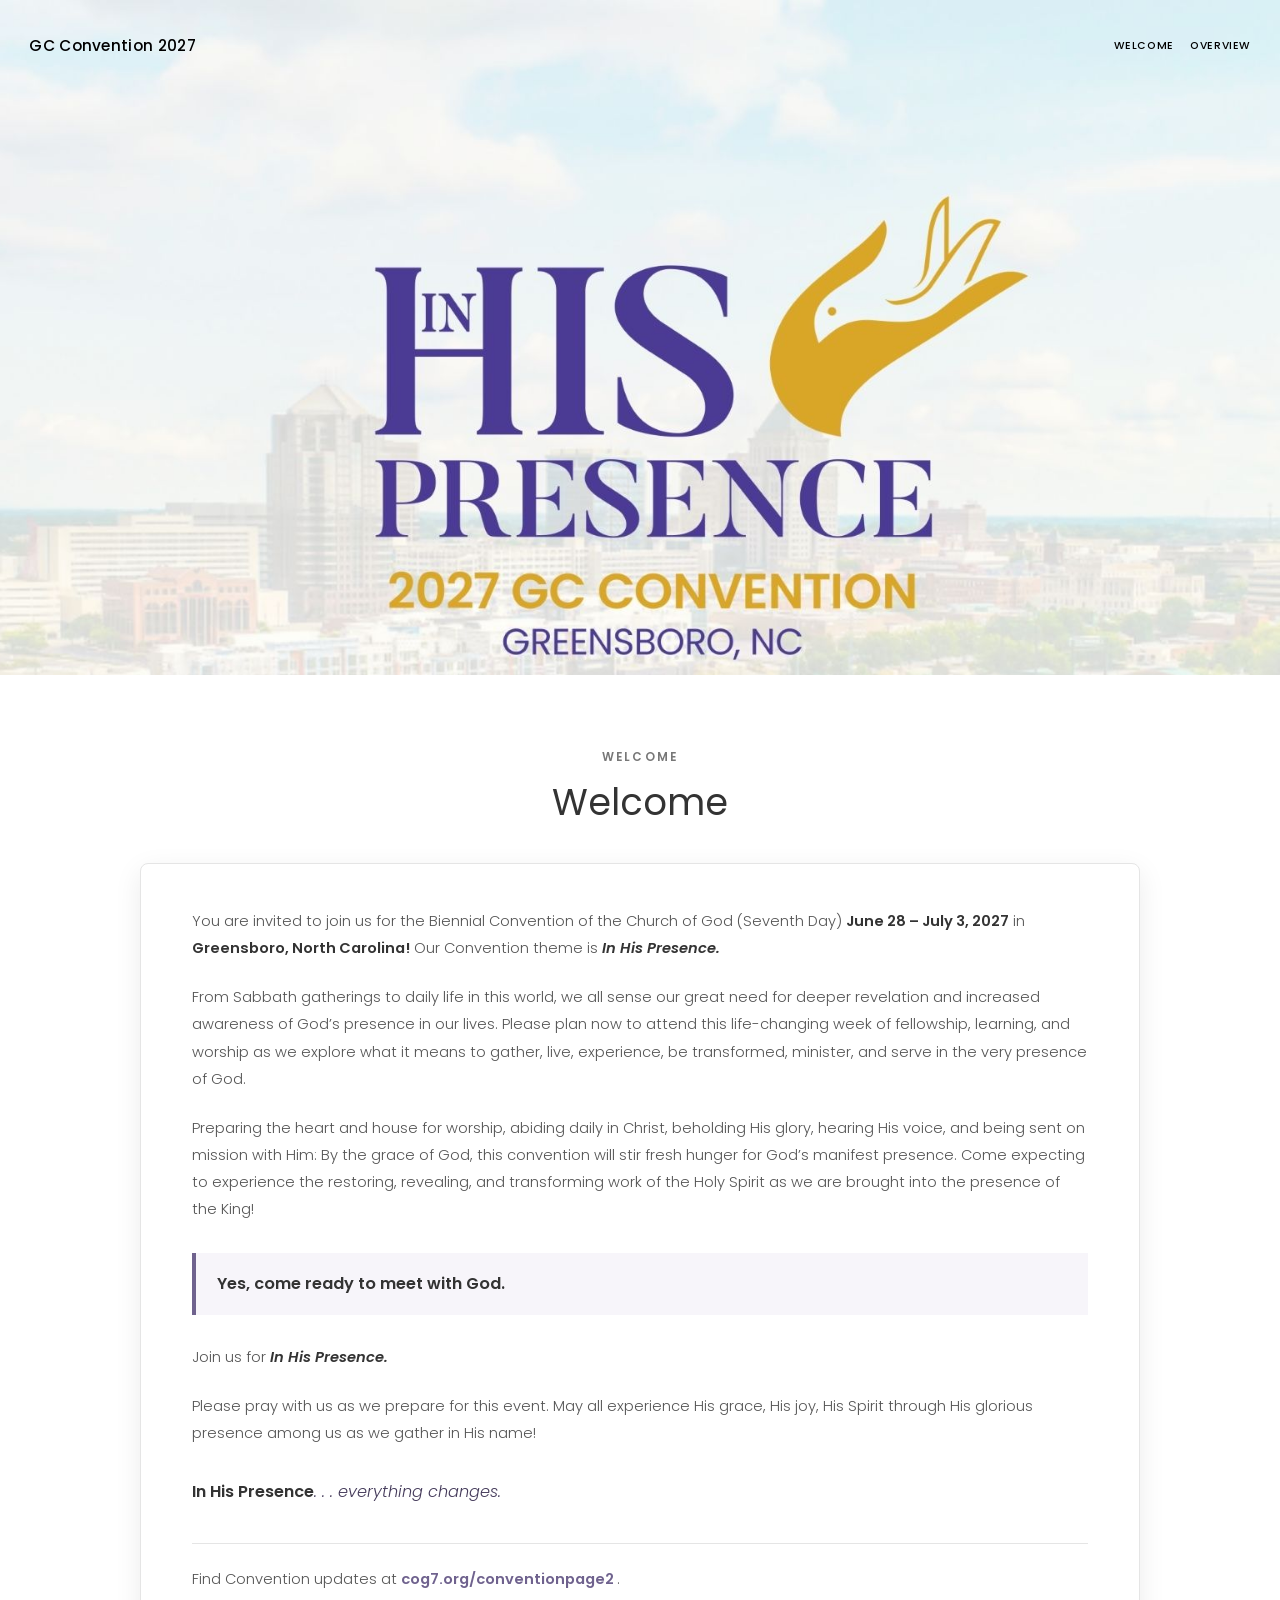
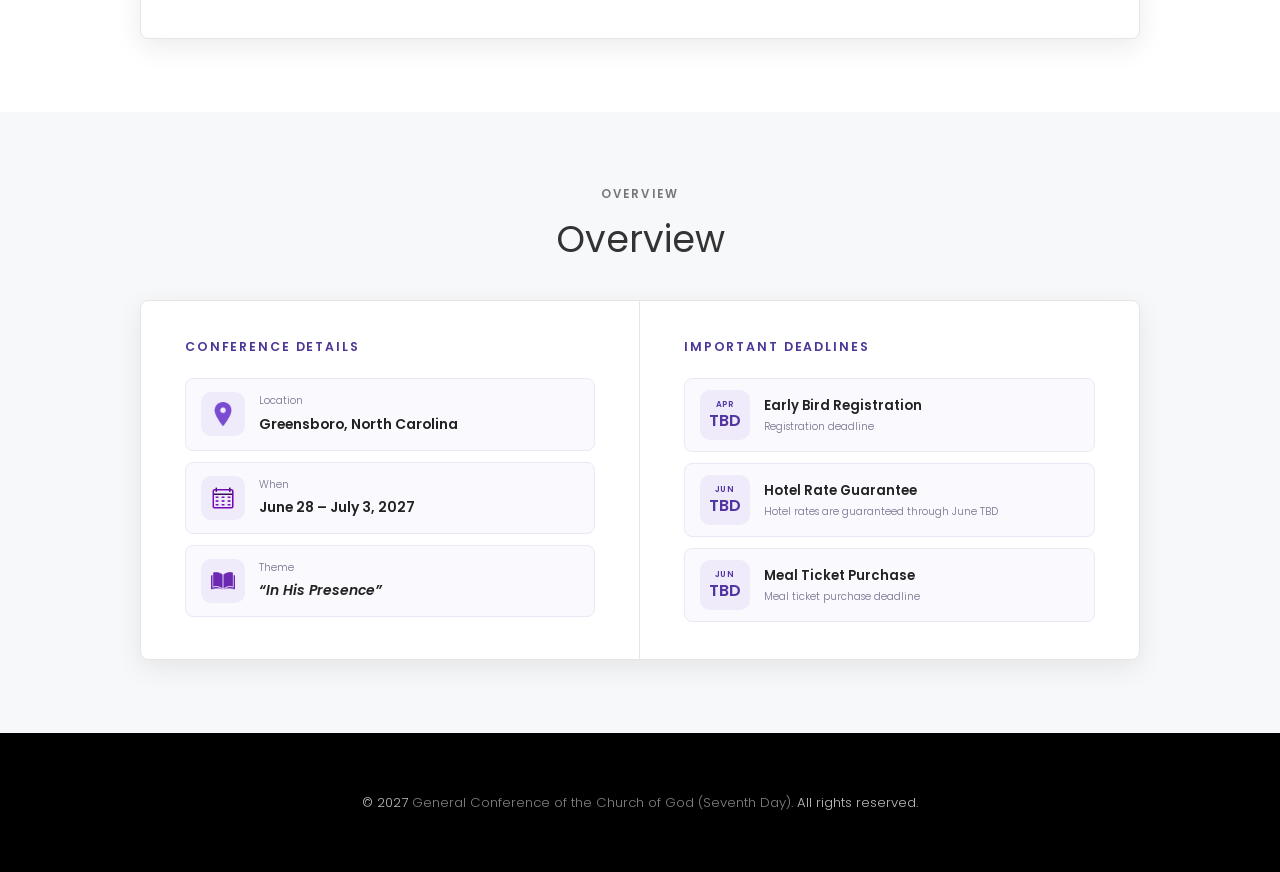
==== index.html @ 6161fabe "Update html" ====
<!DOCTYPE HTML>
<!--
	Hielo by TEMPLATED
	templated.co @templatedco
	Released for free under the Creative Commons Attribution 3.0 license (templated.co/license)
-->
<html>
	<head>
		<title>GC Convention 2027</title>
		<meta charset="utf-8" />
		<meta name="viewport" content="width=device-width, initial-scale=1" />
		<link rel="stylesheet" href="assets/css/main.css" />
	</head>
	<body>

		<!-- Header -->
		<header id="header" class="alt">
		<div class="logo"><a href="index.html">GC Convention 2027</a></div>

		<!-- Desktop -->  
		<!-- Desktop -->
		<nav class="desktop-links">
			<a class="welcome-visible" href="#welcome">Welcome</a>
			<a class="overview-visible" href="#overview">Overview</a>
			<a class="register-visible" href="#register">Register</a>
			<a class="lodging-visible" href="#lodging">Lodging</a>
			<a class="meals-visible" href="#meals">Meals</a>
			<a class="speakers-visible" href="#speakers">Speakers</a>
			<a class="workshops-visible" href="#workshops">Workshops</a>
			<a class="transportation-visible" href="#transportation">Transportation</a>
			<a class="business-visible" href="#business">Business</a>
			<a class="volunteer-visible" href="#volunteer">Volunteer</a>
			<a class="attractions-visible" href="#attractions">Attractions</a>
		</nav>

		<!-- Mobile Menu Button -->
		<a href="#menu" class="mobile-menu-toggle">Menu</a>
		</header>

		<!-- Mobile Slide-Out Nav -->
		<nav id="menu">
			<ul class="links">
				<li class="welcome-visible"><a href="#welcome">Welcome</a></li>
				<li class="overview-visible"><a href="#overview">Overview</a></li>
				<li class="register-visible"><a href="#register">Register</a></li>
				<li class="lodging-visible"><a href="#lodging">Lodging</a></li>
				<li class="meals-visible"><a href="#meals">Meals</a></li>
				<li class="speakers-visible"><a href="#speakers">Speakers</a></li>
				<li class="workshops-visible"><a href="#workshops">Workshops</a></li>
				<li class="transportation-visible"><a href="#transportation">Transportation</a></li>
				<li class="business-visible"><a href="#business">Business</a></li>
				<li class="volunteer-visible"><a href="#volunteer">Volunteer</a></li>
				<li class="attractions-visible"><a href="#attractions">Attractions</a></li>
			</ul>
		</nav>

		<!-- Banner -->
			<!-- Banner -->
			<section id="banner" class="banner full">
				<article>
					<img src="images/slide01.jpg" alt="2027 GC Convention - In His Presence" />
				</article>
			</section>

		<!-- One 
			<section id="one" class="wrapper style2">
				<div class="inner">
					<div class="grid-style">

						<div>
							<div class="box">
								<div class="image fit">
									<img src="images/pic02.jpg" alt="" />
								</div>
								<div class="content">
									<header class="align-center">
										<p>maecenas sapien feugiat ex purus</p>
										<h2>Lorem ipsum dolor</h2>
									</header>
									<p> Cras aliquet urna ut sapien tincidunt, quis malesuada elit facilisis. Vestibulum sit amet tortor velit. Nam elementum nibh a libero pharetra elementum. Maecenas feugiat ex purus, quis volutpat lacus placerat malesuada.</p>
									<footer class="align-center">
										<a href="#" class="button alt">Learn More</a>
									</footer>
								</div>
							</div>
						</div>

						<div>
							<div class="box">
								<div class="image fit">
									<img src="images/pic03.jpg" alt="" />
								</div>
								<div class="content">
									<header class="align-center">
										<p>mattis elementum sapien pretium tellus</p>
										<h2>Vestibulum sit amet</h2>
									</header>
									<p> Cras aliquet urna ut sapien tincidunt, quis malesuada elit facilisis. Vestibulum sit amet tortor velit. Nam elementum nibh a libero pharetra elementum. Maecenas feugiat ex purus, quis volutpat lacus placerat malesuada.</p>
									<footer class="align-center">
										<a href="#" class="button alt">Learn More</a>
									</footer>
								</div>
							</div>
						</div>

					</div>
				</div>
			</section>
        -->
        <!-- Welcome -->
		<section id="welcome" class="gc-welcome-section">
			<div class="gc-welcome-inner">

				<header class="gc-welcome-header">
					<p class="gc-welcome-label">Welcome</p>
					<h2>Welcome</h2>
				</header>

				<div class="gc-welcome-card">
					<div class="gc-welcome-content">

						<p>
							You are invited to join us for the Biennial Convention of the Church of God 
							(Seventh Day) <strong>June 28 – July 3, 2027</strong> in 
							<strong>Greensboro, North Carolina!</strong> Our Convention theme is 
							<strong><em>In His Presence.</em></strong>
						</p>

						<p>
							From Sabbath gatherings to daily life in this world, we all sense our great 
							need for deeper revelation and increased awareness of God’s presence in our 
							lives. Please plan now to attend this life-changing week of fellowship, 
							learning, and worship as we explore what it means to gather, live, experience, 
							be transformed, minister, and serve in the very presence of God.
						</p>

						<p>
							Preparing the heart and house for worship, abiding daily in Christ, beholding 
							His glory, hearing His voice, and being sent on mission with Him: By the grace 
							of God, this convention will stir fresh hunger for God’s manifest presence. 
							Come expecting to experience the restoring, revealing, and transforming work 
							of the Holy Spirit as we are brought into the presence of the King!
						</p>

						<p class="gc-welcome-emphasis">
							<strong>Yes, come ready to meet with God.</strong>
						</p>

						<p>
							Join us for <strong><em>In His Presence.</em></strong>
						</p>

						<p>
							Please pray with us as we prepare for this event. May all experience His grace, 
							His joy, His Spirit through His glorious presence among us as we gather in His name!
						</p>

						<p class="gc-welcome-closing">
							<strong>In His Presence</strong><em>. . . everything changes.</em>
						</p>

						<div class="gc-welcome-footer">
							<p>
								Find Convention updates at
								<a href="https://cog7.org/conventionpage2/" target="_blank" rel="noopener">
									cog7.org/conventionpage2
								</a>.
							</p>
						</div>

					</div>
				</div>

			</div>
		</section>

		<!-- Two 
			<section id="two" class="wrapper style3">
				<div class="inner">
					<header class="align-center">
						<p>Nam vel ante sit amet libero scelerisque facilisis eleifend vitae urna</p>
						<h2>Morbi maximus justo</h2>
					</header>
				</div>
			</section>
		-->
			<!-- Overview -->
			<section id="overview" class="gc-overview-section">
				<div class="gc-overview-inner">

					<header class="gc-overview-header">
						<p class="gc-overview-label">Overview</p>
						<h2>Overview</h2>
					</header>

					<div class="gc-overview-card">

						<!-- Top Row -->
						<div class="gc-overview-top">

							<!-- Conference Details -->
							<div class="gc-overview-column gc-overview-details">

								<h3 class="gc-overview-section-title">Conference Details</h3>

								<div class="gc-overview-item">
									<div class="gc-overview-icon">
										<img src="images/location.png" alt="" class="gc-overview-icon-img">
									</div>

									<div class="gc-overview-item-content">
										<span class="gc-overview-item-label">Location</span>
										<strong>Greensboro, North Carolina</strong>
									</div>
								</div>

								<div class="gc-overview-item">
									<div class="gc-overview-icon">
										<img src="images/schedule.png" alt="" class="gc-overview-icon-img">
									</div>

									<div class="gc-overview-item-content">
										<span class="gc-overview-item-label">When</span>
										<strong>June 28 – July 3, 2027</strong>
									</div>
								</div>

								<div class="gc-overview-item">
									<div class="gc-overview-icon">
										<img src="images/book.png" alt="" class="gc-overview-icon-img">
									</div>

									<div class="gc-overview-item-content">
										<span class="gc-overview-item-label">Theme</span>
										<strong><em>“In His Presence”</em></strong>
									</div>
								</div>

							</div>


							<!-- Important Deadlines -->
							<div class="gc-overview-column gc-overview-deadlines">

								<h3 class="gc-overview-section-title">Important Deadlines</h3>

								<div class="gc-deadline-item">

									<div class="gc-deadline-date">
										<span>APR</span>
										<strong>TBD</strong>
									</div>

									<div class="gc-deadline-content">
										<strong>Early Bird Registration</strong>
										<span>Registration deadline</span>
									</div>

								</div>

								<div class="gc-deadline-item">

									<div class="gc-deadline-date">
										<span>JUN</span>
										<strong>TBD</strong>
									</div>

									<div class="gc-deadline-content">
										<strong>Hotel Rate Guarantee</strong>
										<span>Hotel rates are guaranteed through June TBD</span>
									</div>

								</div>

								<div class="gc-deadline-item">

									<div class="gc-deadline-date">
										<span>JUN</span>
										<strong>TBD</strong>
									</div>

									<div class="gc-deadline-content">
										<strong>Meal Ticket Purchase</strong>
										<span>Meal ticket purchase deadline</span>
									</div>

								</div>

							</div>

						</div>


						<!-- Conference Resources -->
						<div class="gc-overview-resources conferenceResources-visible">

							<h3 class="gc-overview-section-title">Conference Resources</h3>

							<div class="gc-resource-grid">

								<!-- Convention Program -->
								<div class="gc-resource-item">

									<div class="gc-overview-icon">
										<img src="images/program.png" alt="" class="gc-overview-icon-img">
									</div>

									<div class="gc-resource-content">
										<strong>Convention Program</strong>
										<span>View or download the conference program.</span>
									</div>

									<div class="gc-resource-buttons">
										<a href="#" class="gc-resource-button">English</a>
										<a href="#" class="gc-resource-button">Spanish</a>
									</div>

								</div>


								<!-- Schedule Overview -->
								<div class="gc-resource-item">

									<div class="gc-overview-icon">
										<img src="images/schedule.png" alt="" class="gc-overview-icon-img">
									</div>

									<div class="gc-resource-content">
										<strong>Schedule Overview</strong>
										<span>View the complete conference schedule.</span>
									</div>

									<div class="gc-resource-buttons">
										<a href="#" class="gc-resource-button">English</a>
										<a href="#" class="gc-resource-button">Spanish</a>
									</div>

								</div>

							</div>

						</div>

					</div>

				</div>
			</section>

		<!-- Three 
			<section id="three" class="wrapper style2">
				<div class="inner">
					<header class="align-center">
						<p class="special">Nam vel ante sit amet libero scelerisque facilisis eleifend vitae urna</p>
						<h2>Morbi maximus justo</h2>
					</header>
					<div class="gallery">
						<div>
							<div class="image fit">
								<a href="#"><img src="images/pic01.jpg" alt="" /></a>
							</div>
						</div>
						<div>
							<div class="image fit">
								<a href="#"><img src="images/pic02.jpg" alt="" /></a>
							</div>
						</div>
						<div>
							<div class="image fit">
								<a href="#"><img src="images/pic03.jpg" alt="" /></a>
							</div>
						</div>
						<div>
							<div class="image fit">
								<a href="#"><img src="images/pic04.jpg" alt="" /></a>
							</div>
						</div>
					</div>
				</div>
			</section>
		-->
			
			<!-- Price Reference -->
			<section id="price-reference" class="gc-price-section price-visible">
				<div class="gc-price-inner">

					<header class="gc-price-header">
						<p class="gc-price-label">Price Reference</p>
						<h2>Registration Fees</h2>
					</header>

					<div class="gc-price-card">
						<div class="gc-price-content">

							<!-- Registration Pricing -->
							<div class="gc-price-section-heading">
								<h3>Registration Pricing</h3>
								<p>Registration pricing is valid through April XX.</p>
							</div>

							<div class="gc-price-grid">

								<!-- Full Week Registration -->
								<div class="gc-price-table-card">

									<div class="gc-price-table-header">
										<span class="gc-price-table-label">Registration Option</span>
										<h4>Full Week Registration</h4>
									</div>

									<div class="gc-price-table-wrapper">
										<table class="gc-price-table">
											<thead>
												<tr>
													<th>Age</th>
													<th>
														Registration
														<span>Through April XX</span>
													</th>
													<th>
														Late Fee
														<span>Begins May XX</span>
													</th>
												</tr>
											</thead>

											<tbody>
												<tr>
													<td>
														<strong>Adult</strong>
													</td>
													<td>$160</td>
													<td>
														<span class="gc-price-late">+$XX</span>
													</td>
												</tr>

												<tr>
													<td>
														<strong>Youth</strong>
														<span class="gc-price-age">12–18</span>
													</td>
													<td>$120</td>
													<td>
														<span class="gc-price-late">+$XX</span>
													</td>
												</tr>

												<tr>
													<td>
														<strong>Child</strong>
														<span class="gc-price-age">4–11</span>
													</td>
													<td>$95</td>
													<td>
														<span class="gc-price-late">+$XX</span>
													</td>
												</tr>
											</tbody>
										</table>
									</div>

								</div>

								<!-- Weekend Registration -->
								<div class="gc-price-table-card">

									<div class="gc-price-table-header">
										<span class="gc-price-table-label">Registration Option</span>
										<h4>Weekend-Only Registration</h4>
										<p>Friday and Saturday</p>
									</div>

									<div class="gc-price-table-wrapper">
										<table class="gc-price-table">
											<thead>
												<tr>
													<th>Age</th>
													<th>
														Registration
														<span>Through April XX</span>
													</th>
													<th>
														Late Fee
														<span>Begins May XX</span>
													</th>
												</tr>
											</thead>

											<tbody>
												<tr>
													<td>
														<strong>Adult</strong>
													</td>
													<td>$65</td>
													<td>
														<span class="gc-price-late">+$XX</span>
													</td>
												</tr>

												<tr>
													<td>
														<strong>Youth</strong>
														<span class="gc-price-age">12–18</span>
													</td>
													<td>$50</td>
													<td>
														<span class="gc-price-late">+$XX</span>
													</td>
												</tr>

												<tr>
													<td>
														<strong>Child</strong>
														<span class="gc-price-age">4–11</span>
													</td>
													<td>$35</td>
													<td>
														<span class="gc-price-late">+$XX</span>
													</td>
												</tr>
											</tbody>
										</table>
									</div>

								</div>

							</div>

							<div class="gc-price-divider"></div>

							<!-- Other Costs -->
							<div class="gc-price-section-heading gc-price-other-heading">
								<h3>Other Costs</h3>
								<p>Additional fees that may apply to your registration.</p>
							</div>

							<div class="gc-price-grid gc-price-other-grid">

								<!-- Facility Fee -->
								<div class="gc-price-table-card">

									<div class="gc-price-table-header">
										<span class="gc-price-table-label">Additional Fee</span>
										<h4>Facility Fee</h4>
										<p>For those not staying at convention hotels</p>
									</div>

									<div class="gc-price-table-wrapper">
										<table class="gc-price-table gc-price-simple-table">
											<thead>
												<tr>
													<th>Age</th>
													<th>Fee</th>
												</tr>
											</thead>

											<tbody>
												<tr>
													<td>
														<strong>Adult</strong>
													</td>
													<td>$XX</td>
												</tr>

												<tr>
													<td>
														<strong>Youth</strong>
														<span class="gc-price-age">12–18</span>
													</td>
													<td>$XX</td>
												</tr>

												<tr>
													<td>
														<strong>Child</strong>
														<span class="gc-price-age">4–11</span>
													</td>
													<td>$XX</td>
												</tr>
											</tbody>
										</table>
									</div>

								</div>

								<!-- Processing Fee -->
								<div class="gc-price-table-card">

									<div class="gc-price-table-header">
										<span class="gc-price-table-label">Additional Fee</span>
										<h4>Processing Fee</h4>
										<p>Applied to each registered person</p>
									</div>

									<div class="gc-price-table-wrapper">
										<table class="gc-price-table gc-price-simple-table">
											<thead>
												<tr>
													<th>Type</th>
													<th>Fee</th>
												</tr>
											</thead>

											<tbody>
												<tr>
													<td>
														<strong>Per Person</strong>
													</td>
													<td>$XX</td>
												</tr>
											</tbody>
										</table>
									</div>

								</div>

							</div>

							<!-- Notice -->
							<div class="gc-price-note">
								<div class="gc-price-note-accent"></div>

								<div>
									<strong>Please Note</strong>
									<p>
										Late registration fees begin May 1. Additional fees may apply
										depending on lodging and registration selections.
									</p>
								</div>
							</div>

						</div>
					</div>

				</div>
			</section>

			<!-- Registration -->
			<section id="register" class="gc-register-section register-visible">
				<div class="gc-register-inner">

					<header class="gc-register-header">
						<p class="gc-register-label">Registration</p>
						<h2>Registration is Open!</h2>
					</header>

					<div class="gc-register-card">

						<div class="gc-register-content">

							<!-- Registration Intro -->
							<div class="gc-register-intro">
								<p>
									Registration for the General Conference Convention 2027 is open.
									Use the button below to begin registering for the event.
								</p>

								<p class="gc-register-provider">
									Registration provided by RegFox.
								</p>

								<a href="#" class="gc-register-button" target="_blank" rel="noopener">
									Register
								</a>
							</div>


							<!-- Divider -->
							<div class="gc-register-divider"></div>


							<!-- Registration Tips -->
							<div class="gc-register-tips">

								<h3>Before You Register</h3>

								<div class="gc-register-tip">
									<div class="gc-register-tip-number">1</div>

									<div>
										<strong>Allow enough time</strong>
										<p>
											Please set aside sufficient time to complete your registration. Incomplete registrations will not be saved.
										</p>
									</div>
								</div>


								<div class="gc-register-tip">
									<div class="gc-register-tip-number">2</div>

									<div>
										<strong>Have your payment information ready</strong>
										<p>
											Have your credit card ready before beginning the registration process.
										</p>
									</div>
								</div>


								<div class="gc-register-tip">
									<div class="gc-register-tip-number">3</div>

									<div>
										<strong>Keep your hotel confirmation handy</strong>
										<p>
											During the registration process, you will be asked for your hotel confirmation number. Keep it handy (if you have one).
										</p>
									</div>
								</div>

							</div>


							<!-- Refund Policy -->
							<div class="gc-register-refund">

								<div class="gc-register-refund-accent"></div>

								<div>
									<strong>Need to Cancel?</strong>

									<p>
										Review our
										<a href="#">refund policy</a>
										for cancellation and refund information.
									</p>
								</div>

							</div>

						</div>

					</div>

				</div>
			</section>	
			
			<!-- Lodging -->
			<section id="lodging" class="gc-lodging-section lodging-visible">
				<div class="gc-lodging-inner">

					<header class="gc-lodging-header">
						<p class="gc-lodging-label">Lodging</p>
						<h2>Lodging</h2>
					</header>

					<div class="gc-lodging-card">
						<div class="gc-lodging-content">

							<div class="gc-lodging-intro">
								<h3>Convention Hotels</h3>

								<p>
									Lorem ipsum dolor sit amet, consectetur adipiscing elit, sed do eiusmod tempor incididunt ut labore et dolore magna aliqua.
								</p>

								<p>
									Ut enim ad minim veniam, quis nostrud exercitation ullamco laboris nisi ut aliquip ex ea commodo consequat.
								</p>
							</div>


							<div class="gc-lodging-grid">

								<!-- Hotel One -->
								<div class="gc-hotel-card">

									<div class="gc-hotel-header">
										<span class="gc-hotel-label">Convention Hotel</span>
										<h4>Lorem Ipsum Hotel</h4>
									</div>

									<div class="gc-hotel-body">

										<div class="gc-hotel-rate">
											<span>Convention Rate</span>
											<strong>Lorem Ipsum</strong>
										</div>

										<div class="gc-hotel-amenities">
											<h5>Hotel Details</h5>

											<ul>
												<li>Lorem ipsum dolor sit amet</li>
												<li>Consectetur adipiscing elit</li>
												<li>Sed do eiusmod tempor incididunt</li>
												<li>Ut labore et dolore magna aliqua</li>
												<li>Ut enim ad minim veniam</li>
											</ul>
										</div>

									</div>

									<div class="gc-hotel-footer">
										<span class="gc-hotel-coming-soon">
											Booking Link Coming Soon
										</span>
									</div>

								</div>


								<!-- Hotel Two -->
								<div class="gc-hotel-card">

									<div class="gc-hotel-header">
										<span class="gc-hotel-label">Convention Hotel</span>
										<h4>Lorem Ipsum Hotel</h4>
									</div>

									<div class="gc-hotel-body">

										<div class="gc-hotel-rate">
											<span>Convention Rate</span>
											<strong>Lorem Ipsum</strong>
										</div>

										<div class="gc-hotel-amenities">
											<h5>Hotel Details</h5>

											<ul>
												<li>Lorem ipsum dolor sit amet</li>
												<li>Consectetur adipiscing elit</li>
												<li>Sed do eiusmod tempor incididunt</li>
												<li>Ut labore et dolore magna aliqua</li>
												<li>Ut enim ad minim veniam</li>
											</ul>
										</div>

									</div>

									<div class="gc-hotel-footer">
										<span class="gc-hotel-coming-soon">
											Booking Link Coming Soon
										</span>
									</div>

								</div>

							</div>


							<div class="gc-lodging-divider"></div>


							<div class="gc-lodging-info">

								<h3>Facility Fee</h3>

								<p class="gc-lodging-subheading">
									Lorem ipsum dolor sit amet
								</p>

								<p>
									Lorem ipsum dolor sit amet, consectetur adipiscing elit, sed do eiusmod tempor incididunt ut labore et dolore magna aliqua.
									Ut enim ad minim veniam, quis nostrud exercitation ullamco laboris nisi ut aliquip ex ea commodo consequat.
								</p>

								<div class="gc-lodging-info-grid">

									<div class="gc-lodging-info-item">
										<span>Lorem Ipsum</span>
										<strong>Lorem</strong>
									</div>

									<div class="gc-lodging-info-item">
										<span>Lorem Ipsum</span>
										<strong>Lorem</strong>
									</div>

									<div class="gc-lodging-info-item">
										<span>Lorem Ipsum</span>
										<strong>Lorem</strong>
									</div>

								</div>

							</div>


							<div class="gc-lodging-notice">

								<div class="gc-lodging-notice-accent"></div>

								<div>
									<strong>Lorem Ipsum</strong>

									<p>
										Lorem ipsum dolor sit amet, consectetur adipiscing elit, sed do eiusmod tempor incididunt ut labore et dolore magna aliqua.
									</p>
								</div>

							</div>

						</div>
					</div>

				</div>
			</section>	


			<!-- Meals -->
			<section id="meals" class="gc-meals-section meals-visible">
				<div class="gc-meals-inner">

					<header class="gc-meals-header">
						<p class="gc-meals-label">Meals</p>
						<h2>Meals</h2>
					</header>

					<div class="gc-meals-card">
						<div class="gc-meals-content">

							<!-- Meal Pricing -->
							<div class="gc-meals-grid">

								<!-- Sabbath Meals -->
								<div class="gc-meals-column">

									<div class="gc-meals-section-heading">
										<h3>Sabbath Meals</h3>
										<p>Meal pricing for adults and children.</p>
									</div>

									<div class="gc-meals-table-card">
										<table class="gc-meals-table">
											<thead>
												<tr>
													<th>Meal</th>
													<th>Adult Price</th>
													<th>
														Kids Price
														<span>(10 and under)</span>
													</th>
												</tr>
											</thead>

											<tbody>
												<tr>
													<td><strong>Breakfast</strong></td>
													<td>$XX</td>
													<td>$XX</td>
												</tr>

												<tr>
													<td><strong>Lunch</strong></td>
													<td>$XX</td>
													<td>$X</td>
												</tr>

												<tr>
													<td><strong>Dinner</strong></td>
													<td>$XX</td>
													<td>$XX</td>
												</tr>
											</tbody>
										</table>
									</div>

								</div>


								<!-- Special Meals -->
								<div class="gc-meals-column">

									<div class="gc-meals-section-heading">
										<h3>Special Meals</h3>
										<p>Additional meal events available during convention.</p>
									</div>

									<div class="gc-meals-table-card">
										<table class="gc-meals-table gc-meals-special-table">
											<thead>
												<tr>
													<th>Meal</th>
													<th>Price</th>
												</tr>
											</thead>

											<tbody>
												<tr>
													<td>
														<strong>Wednesday</strong>
														<span>Women’s Lunch</span>
													</td>
													<td>$XX</td>
												</tr>

												<tr>
													<td>
														<strong>Thursday</strong>
														<span>Spring Vale Reunion Lunch</span>
													</td>
													<td>$XX</td>
												</tr>

												<tr>
													<td>
														<strong>Friday Evening</strong>
														<span>Young Adult Gala</span>
													</td>
													<td>$XX</td>
												</tr>
											</tbody>
										</table>
									</div>

								</div>

							</div>


							<!-- Limited Meals -->
							<div class="gc-meals-limited">

								<div class="gc-meals-section-heading">
									<h3>Limited Meals</h3>
									<p>Important information about convention meal options.</p>
								</div>

								<div class="gc-meals-info-card">

									<p>
										As we’ve said before, one of our goals for this convention is to
										provide not just an enriching experience but an affordable one as
										well. Because of this, the Convention Committee has decided to limit
										the number of meals held at the Salt Palace Convention Center.
									</p>

									<div class="gc-meals-included">
										<h4>Convention Meals</h4>

										<ul>
											<li>Women’s Lunch – Wednesday</li>
											<li>Spring Vale Reunion Lunch – Thursday</li>
											<li>Young Adult Gala – Friday evening</li>
											<li>Sabbath Meals – Breakfast, Lunch, and Dinner</li>
										</ul>
									</div>

									<p>
										But there’s good news: Many restaurants are in the area that your
										budget will love, including a mall food court easily accessible
										by elevator from the Marriott.
									</p>

								</div>

							</div>


							<div class="gc-meals-divider"></div>


							<!-- Menu -->
							<div class="gc-meals-menu">

								<span class="gc-meals-menu-label">Convention Menu</span>

								<h3>View the Full Menu</h3>

								<p>
									Click below to see the full menu for the event.
								</p>

								<a href="#" class="gc-meals-button" target="_blank" rel="noopener">
									View Menu
								</a>

							</div>


							<!-- Deadline -->
							<div class="gc-meals-notice">

								<div class="gc-meals-notice-accent"></div>

								<div>
									<strong>Meal Ticket Deadline</strong>

									<p>
										Meal tickets cannot be purchased after
										<strong>June XXth.</strong>
									</p>
								</div>

							</div>

						</div>
					</div>

				</div>
			</section>

			<!-- Speakers -->
			<section id="speakers" class="gc-speakers-section speakers-visible">
				<div class="gc-speakers-inner">

					<header class="gc-speakers-header">
						<p class="gc-speakers-label">Speakers</p>
						<h2>Evening Sermons</h2>
					</header>

					<div class="gc-speakers-card">
						<div class="gc-speakers-content">

							<!-- Introduction -->
							<div class="gc-speakers-intro">
								<p>
									Lorem ipsum dolor sit amet, consectetur adipiscing elit, sed do eiusmod tempor incididunt ut labore et dolore magna aliqua.
								</p>
							</div>


							<!-- Speaker Grid -->
							<div class="gc-speakers-grid">

								<!-- Speaker 1 -->
								<button
									type="button"
									class="gc-speaker-card"
									data-speaker="speaker-1"
								>
									<div class="gc-speaker-image">
										<img src="images/user.png" alt="Lorem Ipsum">
									</div>

									<div class="gc-speaker-info">
										<span class="gc-speaker-name">Lorem Ipsum</span>
										<h3>Lorem ipsum</h3>
										<p>Lorem ipsum</p>
										<span class="gc-speaker-more">View Speaker</span>
									</div>
								</button>


								<!-- Speaker 2 -->
								<button
									type="button"
									class="gc-speaker-card"
									data-speaker="speaker-2"
								>
									<div class="gc-speaker-image">
										<img src="images/user.png" alt="Lorem Ipsum">
									</div>

									<div class="gc-speaker-info">
										<span class="gc-speaker-name">Lorem Ipsum</span>
										<h3>Lorem ipsum</h3>
										<p>Lorem ipsum dolor sit amet</p>
										<span class="gc-speaker-more">View Speaker</span>
									</div>
								</button>


								<!-- Speaker 3 -->
								<button
									type="button"
									class="gc-speaker-card"
									data-speaker="speaker-3"
								>
									<div class="gc-speaker-image">
										<img src="images/user.png" alt="Lorem Ipsum">
									</div>

									<div class="gc-speaker-info">
										<span class="gc-speaker-name">Lorem Ipsum</span>
										<h3>Lorem ipsum</h3>
										<p>Lorem ipsum dolor sit amet</p>
										<span class="gc-speaker-more">View Speaker</span>
									</div>
								</button>


								<!-- Speaker 4 -->
								<button
									type="button"
									class="gc-speaker-card"
									data-speaker="speaker-4"
								>
									<div class="gc-speaker-image">
										<img src="images/user.png" alt="Lorem Ipsum">
									</div>

									<div class="gc-speaker-info">
										<span class="gc-speaker-name">Lorem Ipsum</span>
										<h3>Lorem ipsum</h3>
										<p>Lorem ipsum dolor sit amet</p>
										<span class="gc-speaker-more">View Speaker</span>
									</div>
								</button>


								<!-- Speaker 5 -->
								<button
									type="button"
									class="gc-speaker-card"
									data-speaker="speaker-5"
								>
									<div class="gc-speaker-image">
										<img src="images/user.png" alt="Lorem Ipsum">
									</div>

									<div class="gc-speaker-info">
										<span class="gc-speaker-name">Lorem Ipsum</span>
										<h3>Lorem ipsum</h3>
										<p>Lorem ipsum dolor sit amet</p>
										<span class="gc-speaker-more">View Speaker</span>
									</div>
								</button>


								<!-- Speaker 6 -->
								<button
									type="button"
									class="gc-speaker-card"
									data-speaker="speaker-6"
								>
									<div class="gc-speaker-image">
										<img src="images/user.png" alt="Lorem Ipsum">
									</div>

									<div class="gc-speaker-info">
										<span class="gc-speaker-name">Lorem Ipsum</span>
										<h3>Lorem ipsum</h3>
										<p>Lorem ipsum dolor sit amet</p>
										<span class="gc-speaker-more">View Speaker</span>
									</div>
								</button>

							</div>

						</div>
					</div>

				</div>
			</section>


			<!-- Speaker Modal -->
			<div
				id="gc-speaker-modal"
				class="gc-speaker-modal"
				aria-hidden="true"
			>
				<div class="gc-speaker-modal-overlay"></div>

				<div
					class="gc-speaker-modal-dialog"
					role="dialog"
					aria-modal="true"
					aria-labelledby="gc-modal-name"
				>

					<button
						type="button"
						class="gc-speaker-modal-close"
						aria-label="Close speaker information"
					>
						&times;
					</button>

					<div class="gc-speaker-modal-layout">

						<div class="gc-speaker-modal-image">
							<img
								id="gc-modal-image"
								src=""
								alt=""
							>
						</div>

						<div class="gc-speaker-modal-content">

							<span class="gc-speaker-modal-label">
								Featured Speaker
							</span>

							<h2 id="gc-modal-name"></h2>

							<h3 id="gc-modal-title"></h3>

							<p
								id="gc-modal-subtitle"
								class="gc-speaker-modal-subtitle"
							></p>

							<div class="gc-speaker-modal-divider"></div>

							<p id="gc-modal-bio"></p>

						</div>

					</div>

				</div>
			</div>


			<!-- Speaker Information -->
			<div class="gc-speaker-data" hidden>

				<div
					id="speaker-1"
					data-name="Lorem Ipsum"
					data-title="Do Something"
					data-subtitle="Engage Your Gift"
					data-image="images/user.png"
					data-bio="Lorem ipsum dolor sit amet, consectetur adipiscing elit. Sed do eiusmod tempor incididunt ut labore et dolore magna aliqua. Ut enim ad minim veniam, quis nostrud exercitation ullamco laboris nisi ut aliquip ex ea commodo consequat."
				></div>

				<div
					id="speaker-2"
					data-name="Lorem Ipsum"
					data-title="Grounded in Jesus"
					data-subtitle="Lorem ipsum dolor sit amet"
					data-image="images/user.png"
					data-bio="Lorem ipsum dolor sit amet, consectetur adipiscing elit. Duis aute irure dolor in reprehenderit in voluptate velit esse cillum dolore eu fugiat nulla pariatur."
				></div>

				<div
					id="speaker-3"
					data-name="Lorem Ipsum"
					data-title="The Passion, the Power, the Purpose"
					data-subtitle="Lorem ipsum dolor sit amet"
					data-image="images/user.png"
					data-bio="Lorem ipsum dolor sit amet, consectetur adipiscing elit. Excepteur sint occaecat cupidatat non proident, sunt in culpa qui officia deserunt mollit anim id est laborum."
				></div>

				<div
					id="speaker-4"
					data-name="Lorem Ipsum"
					data-title="Anointed"
					data-subtitle="Lorem ipsum dolor sit amet"
					data-image="images/user.png"
					data-bio="Lorem ipsum dolor sit amet, consectetur adipiscing elit. Sed ut perspiciatis unde omnis iste natus error sit voluptatem accusantium doloremque laudantium."
				></div>

				<div
					id="speaker-5"
					data-name="Lorem Ipsum"
					data-title="Engage the Word of God"
					data-subtitle="Lorem ipsum dolor sit amet"
					data-image="images/user.png"
					data-bio="Lorem ipsum dolor sit amet, consectetur adipiscing elit. Nemo enim ipsam voluptatem quia voluptas sit aspernatur aut odit aut fugit."
				></div>

				<div
					id="speaker-6"
					data-name="Lorem Ipsum"
					data-title="Engaging the Kingdom of God Within"
					data-subtitle="Lorem ipsum dolor sit amet"
					data-image="images/user.png"
					data-bio="Lorem ipsum dolor sit amet, consectetur adipiscing elit. Neque porro quisquam est qui dolorem ipsum quia dolor sit amet, consectetur, adipisci velit."
				></div>

			</div>


			<!-- Speaker Modal Script -->
			<script>
			document.addEventListener('DOMContentLoaded', function () {

				const modal = document.getElementById('gc-speaker-modal');
				const overlay = modal.querySelector('.gc-speaker-modal-overlay');
				const closeButton = modal.querySelector('.gc-speaker-modal-close');

				const modalImage = document.getElementById('gc-modal-image');
				const modalName = document.getElementById('gc-modal-name');
				const modalTitle = document.getElementById('gc-modal-title');
				const modalSubtitle = document.getElementById('gc-modal-subtitle');
				const modalBio = document.getElementById('gc-modal-bio');

				const speakerCards = document.querySelectorAll('.gc-speaker-card');

				function openSpeakerModal(speakerId) {

					const speaker = document.getElementById(speakerId);

					if (!speaker) {
						return;
					}

					modalImage.src = speaker.dataset.image;
					modalImage.alt = speaker.dataset.name;

					modalName.textContent = speaker.dataset.name;
					modalTitle.textContent = speaker.dataset.title;
					modalSubtitle.textContent = speaker.dataset.subtitle;
					modalBio.textContent = speaker.dataset.bio;

					modal.classList.add('is-open');
					modal.setAttribute('aria-hidden', 'false');

					document.body.style.overflow = 'hidden';

					closeButton.focus();
				}

				function closeSpeakerModal() {

					modal.classList.remove('is-open');
					modal.setAttribute('aria-hidden', 'true');

					document.body.style.overflow = '';
				}

				speakerCards.forEach(function (card) {

					card.addEventListener('click', function () {
						openSpeakerModal(card.dataset.speaker);
					});

				});

				closeButton.addEventListener('click', closeSpeakerModal);

				overlay.addEventListener('click', closeSpeakerModal);

				document.addEventListener('keydown', function (event) {

					if (
						event.key === 'Escape' &&
						modal.classList.contains('is-open')
					) {
						closeSpeakerModal();
					}

				});

			});
			</script>

			
			<!-- Workshops -->
			<section id="workshops" class="gc-workshops-section workshops-visible">
				<div class="gc-workshops-inner">

					<header class="gc-workshops-header">
						<p class="gc-workshops-label">Workshops</p>
						<h2>Workshops</h2>
					</header>

					<div class="gc-workshops-card">
						<div class="gc-workshops-content">

							<!-- Workshop Information -->
							<div class="gc-workshops-intro">

								<h3>Workshop Schedule</h3>

								<p>
									Tuesday through Thursday there will be a full schedule of workshops.
									Download a copy of the schedule below.
								</p>

							</div>


							<!-- Schedule Resource -->
							<div class="gc-workshops-resource">

								<div class="gc-workshops-resource-content">

									<span class="gc-workshops-resource-label">
										Convention Resource
									</span>

									<h4>Workshop Schedule</h4>

									<p>
										View or download the complete workshop schedule.
									</p>

								</div>

								<div class="gc-workshops-buttons">

									<a
										href="#"
										class="gc-workshops-button"
										target="_blank"
										rel="noopener"
									>
										English
									</a>

									<a
										href="#"
										class="gc-workshops-button"
										target="_blank"
										rel="noopener"
									>
										Spanish
									</a>

								</div>

							</div>


							<!-- Notice 
							<div class="gc-workshops-note">

								<div class="gc-workshops-note-accent"></div>

								<div>
									<strong>Workshop Information</strong>

									<p>
										Workshop schedules and additional details are subject to change.
									</p>
								</div>

							</div>
						-->

						</div>
					</div>

				</div>
			</section>

			<!-- Volunteer -->
			<section id="volunteer" class="gc-volunteer-section volunteer-visible">
				<div class="gc-volunteer-inner">

					<header class="gc-volunteer-header">
						<p class="gc-volunteer-label">Volunteer</p>
						<h2>Volunteer</h2>
					</header>

					<div class="gc-volunteer-card">
						<div class="gc-volunteer-content">

							<!-- Introduction -->
							<div class="gc-volunteer-intro">

								<h3>Serve at Convention</h3>

								<p>
									Volunteers make convention possible, and there are many areas in which to serve.
									If you are interested in volunteering, please indicate your area(s) of interest
									when you register.
								</p>

								<p>
									If you have additional questions, you may email us at
									<a href="mailto:conventioninfo@cog7.org">
										conventioninfo@cog7.org
									</a>.
								</p>

							</div>

							<div class="gc-volunteer-divider"></div>

							<!-- Areas of Service -->
							<div class="gc-volunteer-section-heading">
								<h3>Areas of Service</h3>
								<p>There are many ways you can help make convention possible.</p>
							</div>

							<div class="gc-volunteer-grid">

								<!-- Young Adult Program -->
								<div class="gc-volunteer-service-card">
									<h4>Young Adult Program</h4>

									<p>
										Assist young adult (ages 18-25) activities in various ways,
										including registration, cleanup, media/sound, photography,
										setup/takedown, and prayer team.
									</p>
								</div>

								<!-- A/V Team -->
								<div class="gc-volunteer-service-card">
									<h4>A/V Team</h4>

									<p>
										Load and unload equipment (Monday prior and Friday afternoon/Saturday
										night after convention), assist in helping with tech needs of various
										rooms, and serve as stage hands.
									</p>
								</div>

								<!-- Transcription -->
								<div class="gc-volunteer-service-card">
									<h4>Transcription</h4>

									<p>
										Quickly transcribe proposed edits for projection during business
										sessions, and/or operate the projection computer.
									</p>
								</div>

								<!-- Children's Program -->
								<div class="gc-volunteer-service-card">
									<h4>Children's Program</h4>

									<p>
										Be willing to smile, guide kids in their activities, and have fun.
										Also help with setup, snack time, and small group activities.
									</p>
								</div>

								<!-- Nursery -->
								<div class="gc-volunteer-service-card">
									<h4>Nursery</h4>

									<p>
										Child care for small children. If you plan to take advantage of this
										service, we encourage you to volunteer in this area at least one
										morning or afternoon.
									</p>
								</div>

								<!-- Translation -->
								<div class="gc-volunteer-service-card">
									<h4>Translation</h4>

									<p>
										Interpret English into Spanish or Spanish into English.
									</p>
								</div>

								<!-- Safety and Usher Team -->
								<div class="gc-volunteer-service-card">
									<h4>Safety and Usher Team</h4>

									<p>
										The safety and usher team volunteers will assist in providing a safe
										and orderly convention. They will direct attendees to meeting rooms,
										serve as greeters, collect offerings, and coordinate with the
										Convention Center security.
									</p>
								</div>

								<!-- Voter Check-in Team -->
								<div class="gc-volunteer-service-card">
									<h4>Voter Check-in Team</h4>

									<p>
										Check in voters for business meetings, distribute and collect voting
										devices, verify and count voters. Working laptop required.
									</p>
								</div>

								<!-- Youth Program -->
								<div class="gc-volunteer-service-card">
									<h4>Youth Program</h4>

									<p>
										Work at the registration desk, supervising fun activities, being a
										helpful hand and watchful eye on our outing, and ministering to youth
										through prayer and friendship.
									</p>
								</div>

								<!-- Loading / Unloading Equipment -->
								<div class="gc-volunteer-service-card">
									<h4>Loading / Unloading Equipment</h4>

									<p>
										Unloading convention equipment and supplies Saturday night and Sunday
										before convention. Packing up and loading equipment again on Saturday
										night after convention.
									</p>
								</div>

								<!-- Medical Team -->
								<div class="gc-volunteer-service-card">
									<h4>Medical Team</h4>

									<p>
										Assist and coordinate with the Salt Palace Convention Center paramedic
										to provide first aid.
									</p>
								</div>

								<!-- Photographer -->
								<div class="gc-volunteer-service-card">
									<h4>Photographer</h4>

									<p>
										Take photos of workshops, worship services, programs, and more.
										Volunteers must provide their own equipment.
									</p>
								</div>

							</div>

						</div>
					</div>

				</div>
			</section>	


		<!-- Footer -->
			<footer id="footer">
				<div class="container">
					<ul class="icons footerIcons-visible">
						<li><a href="#" class="icon fa-twitter"><span class="label">Twitter</span></a></li>
						<li><a href="#" class="icon fa-facebook"><span class="label">Facebook</span></a></li>
						<li><a href="#" class="icon fa-instagram"><span class="label">Instagram</span></a></li>
						<li><a href="#" class="icon fa-envelope-o"><span class="label">Email</span></a></li>
					</ul>
				</div>
				<div class="copyright">
					&copy; 2027 <a href="https://cog7.org/" target="_blank" rel="noopener">General Conference of the Church of God (Seventh Day)</a>. All rights reserved.
				</div>
			</footer>

		<!-- Scripts -->
			<script src="assets/js/jquery.min.js"></script>
			<script src="assets/js/jquery.scrollex.min.js"></script>
			<script src="assets/js/skel.min.js"></script>
			<script src="assets/js/util.js"></script>
			<script src="assets/js/main.js"></script>

	</body>
</html>
---- assets/css/main.css ----
@charset "UTF-8";
@import url(font-awesome.min.css);
@import url("https://fonts.googleapis.com/css?family=Poppins:300,400,500,600,700");

/*
	Hielo by TEMPLATED
	templated.co @templatedco
	Released for free under the Creative Commons Attribution 3.0 license (templated.co/license)
*/

/* Reset */

	html, body, div, span, applet, object, iframe, h1, h2, h3, h4, h5, h6, p, blockquote, pre, a, abbr, acronym, address, big, cite, code, del, dfn, em, img, ins, kbd, q, s, samp, small, strike, strong, sub, sup, tt, var, b, u, i, center, dl, dt, dd, ol, ul, li, fieldset, form, label, legend, table, caption, tbody, tfoot, thead, tr, th, td, article, aside, canvas, details, embed, figure, figcaption, footer, header, hgroup, menu, nav, output, ruby, section, summary, time, mark, audio, video {
		margin: 0;
		padding: 0;
		border: 0;
		font-size: 100%;
		font: inherit;
		vertical-align: baseline;
	}

	article, aside, details, figcaption, figure, footer, header, hgroup, menu, nav, section {
		display: block;
	}

	body {
		line-height: 1;
	}

	ol, ul {
		list-style: none;
	}

	blockquote, q {
		quotes: none;
	}

	blockquote:before, blockquote:after, q:before, q:after {
		content: '';
		content: none;
	}

	table {
		border-collapse: collapse;
		border-spacing: 0;
	}

	body {
		-webkit-text-size-adjust: none;
	}

/* Box Model */

	*, *:before, *:after {
		-moz-box-sizing: border-box;
		-webkit-box-sizing: border-box;
		box-sizing: border-box;
	}

/* Containers */

	.container {
		margin-left: auto;
		margin-right: auto;
	}

	.container.\31 25\25 {
		width: 100%;
		max-width: 100rem;
		min-width: 80rem;
	}

	.container.\37 5\25 {
		width: 60rem;
	}

	.container.\35 0\25 {
		width: 40rem;
	}

	.container.\32 5\25 {
		width: 20rem;
	}

	.container {
		width: 80rem;
	}

	@media screen and (max-width: 1680px) {

		.container.\31 25\25 {
			width: 100%;
			max-width: 100rem;
			min-width: 80rem;
		}

		.container.\37 5\25 {
			width: 60rem;
		}

		.container.\35 0\25 {
			width: 40rem;
		}

		.container.\32 5\25 {
			width: 20rem;
		}

		.container {
			width: 80rem;
		}

	}

	@media screen and (max-width: 1280px) {

		.container.\31 25\25 {
			width: 100%;
			max-width: 81.25rem;
			min-width: 65rem;
		}

		.container.\37 5\25 {
			width: 48.75rem;
		}

		.container.\35 0\25 {
			width: 32.5rem;
		}

		.container.\32 5\25 {
			width: 16.25rem;
		}

		.container {
			width: 65rem;
		}

	}

	@media screen and (max-width: 980px) {

		.container.\31 25\25 {
			width: 100%;
			max-width: 112.5%;
			min-width: 90%;
		}

		.container.\37 5\25 {
			width: 67.5%;
		}

		.container.\35 0\25 {
			width: 45%;
		}

		.container.\32 5\25 {
			width: 22.5%;
		}

		.container {
			width: 90%;
		}

	}

	@media screen and (max-width: 736px) {

		.container.\31 25\25 {
			width: 100%;
			max-width: 112.5%;
			min-width: 90%;
		}

		.container.\37 5\25 {
			width: 67.5%;
		}

		.container.\35 0\25 {
			width: 45%;
		}

		.container.\32 5\25 {
			width: 22.5%;
		}

		.container {
			width: 90% !important;
		}

	}

	@media screen and (max-width: 480px) {

		.container.\31 25\25 {
			width: 100%;
			max-width: 112.5%;
			min-width: 90%;
		}

		.container.\37 5\25 {
			width: 67.5%;
		}

		.container.\35 0\25 {
			width: 45%;
		}

		.container.\32 5\25 {
			width: 22.5%;
		}

		.container {
			width: 90% !important;
		}

	}

/* Grid */

	.row {
		border-bottom: solid 1px transparent;
		-moz-box-sizing: border-box;
		-webkit-box-sizing: border-box;
		box-sizing: border-box;
	}

	.row > * {
		float: left;
		-moz-box-sizing: border-box;
		-webkit-box-sizing: border-box;
		box-sizing: border-box;
	}

	.row:after, .row:before {
		content: '';
		display: block;
		clear: both;
		height: 0;
	}

	.row.uniform > * > :first-child {
		margin-top: 0;
	}

	.row.uniform > * > :last-child {
		margin-bottom: 0;
	}

	.row.\30 \25 > * {
		padding: 0 0 0 0rem;
	}

	.row.\30 \25 {
		margin: 0 0 -1px 0rem;
	}

	.row.uniform.\30 \25 > * {
		padding: 0rem 0 0 0rem;
	}

	.row.uniform.\30 \25 {
		margin: 0rem 0 -1px 0rem;
	}

	.row > * {
		padding: 0 0 0 2rem;
	}

	.row {
		margin: 0 0 -1px -2rem;
	}

	.row.uniform > * {
		padding: 2rem 0 0 2rem;
	}

	.row.uniform {
		margin: -2rem 0 -1px -2rem;
	}

	.row.\32 00\25 > * {
		padding: 0 0 0 4rem;
	}

	.row.\32 00\25 {
		margin: 0 0 -1px -4rem;
	}

	.row.uniform.\32 00\25 > * {
		padding: 4rem 0 0 4rem;
	}

	.row.uniform.\32 00\25 {
		margin: -4rem 0 -1px -4rem;
	}

	.row.\31 50\25 > * {
		padding: 0 0 0 3rem;
	}

	.row.\31 50\25 {
		margin: 0 0 -1px -3rem;
	}

	.row.uniform.\31 50\25 > * {
		padding: 3rem 0 0 3rem;
	}

	.row.uniform.\31 50\25 {
		margin: -3rem 0 -1px -3rem;
	}

	.row.\35 0\25 > * {
		padding: 0 0 0 1rem;
	}

	.row.\35 0\25 {
		margin: 0 0 -1px -1rem;
	}

	.row.uniform.\35 0\25 > * {
		padding: 1rem 0 0 1rem;
	}

	.row.uniform.\35 0\25 {
		margin: -1rem 0 -1px -1rem;
	}

	.row.\32 5\25 > * {
		padding: 0 0 0 0.5rem;
	}

	.row.\32 5\25 {
		margin: 0 0 -1px -0.5rem;
	}

	.row.uniform.\32 5\25 > * {
		padding: 0.5rem 0 0 0.5rem;
	}

	.row.uniform.\32 5\25 {
		margin: -0.5rem 0 -1px -0.5rem;
	}

	.\31 2u, .\31 2u\24 {
		width: 100%;
		clear: none;
		margin-left: 0;
	}

	.\31 1u, .\31 1u\24 {
		width: 91.6666666667%;
		clear: none;
		margin-left: 0;
	}

	.\31 0u, .\31 0u\24 {
		width: 83.3333333333%;
		clear: none;
		margin-left: 0;
	}

	.\39 u, .\39 u\24 {
		width: 75%;
		clear: none;
		margin-left: 0;
	}

	.\38 u, .\38 u\24 {
		width: 66.6666666667%;
		clear: none;
		margin-left: 0;
	}

	.\37 u, .\37 u\24 {
		width: 58.3333333333%;
		clear: none;
		margin-left: 0;
	}

	.\36 u, .\36 u\24 {
		width: 50%;
		clear: none;
		margin-left: 0;
	}

	.\35 u, .\35 u\24 {
		width: 41.6666666667%;
		clear: none;
		margin-left: 0;
	}

	.\34 u, .\34 u\24 {
		width: 33.3333333333%;
		clear: none;
		margin-left: 0;
	}

	.\33 u, .\33 u\24 {
		width: 25%;
		clear: none;
		margin-left: 0;
	}

	.\32 u, .\32 u\24 {
		width: 16.6666666667%;
		clear: none;
		margin-left: 0;
	}

	.\31 u, .\31 u\24 {
		width: 8.3333333333%;
		clear: none;
		margin-left: 0;
	}

	.\31 2u\24 + *,
	.\31 1u\24 + *,
	.\31 0u\24 + *,
	.\39 u\24 + *,
	.\38 u\24 + *,
	.\37 u\24 + *,
	.\36 u\24 + *,
	.\35 u\24 + *,
	.\34 u\24 + *,
	.\33 u\24 + *,
	.\32 u\24 + *,
	.\31 u\24 + * {
		clear: left;
	}

	.\-11u {
		margin-left: 91.66667%;
	}

	.\-10u {
		margin-left: 83.33333%;
	}

	.\-9u {
		margin-left: 75%;
	}

	.\-8u {
		margin-left: 66.66667%;
	}

	.\-7u {
		margin-left: 58.33333%;
	}

	.\-6u {
		margin-left: 50%;
	}

	.\-5u {
		margin-left: 41.66667%;
	}

	.\-4u {
		margin-left: 33.33333%;
	}

	.\-3u {
		margin-left: 25%;
	}

	.\-2u {
		margin-left: 16.66667%;
	}

	.\-1u {
		margin-left: 8.33333%;
	}

	@media screen and (max-width: 1680px) {

		.row > * {
			padding: 0 0 0 2rem;
		}

		.row {
			margin: 0 0 -1px -2rem;
		}

		.row.uniform > * {
			padding: 2rem 0 0 2rem;
		}

		.row.uniform {
			margin: -2rem 0 -1px -2rem;
		}

		.row.\32 00\25 > * {
			padding: 0 0 0 4rem;
		}

		.row.\32 00\25 {
			margin: 0 0 -1px -4rem;
		}

		.row.uniform.\32 00\25 > * {
			padding: 4rem 0 0 4rem;
		}

		.row.uniform.\32 00\25 {
			margin: -4rem 0 -1px -4rem;
		}

		.row.\31 50\25 > * {
			padding: 0 0 0 3rem;
		}

		.row.\31 50\25 {
			margin: 0 0 -1px -3rem;
		}

		.row.uniform.\31 50\25 > * {
			padding: 3rem 0 0 3rem;
		}

		.row.uniform.\31 50\25 {
			margin: -3rem 0 -1px -3rem;
		}

		.row.\35 0\25 > * {
			padding: 0 0 0 1rem;
		}

		.row.\35 0\25 {
			margin: 0 0 -1px -1rem;
		}

		.row.uniform.\35 0\25 > * {
			padding: 1rem 0 0 1rem;
		}

		.row.uniform.\35 0\25 {
			margin: -1rem 0 -1px -1rem;
		}

		.row.\32 5\25 > * {
			padding: 0 0 0 0.5rem;
		}

		.row.\32 5\25 {
			margin: 0 0 -1px -0.5rem;
		}

		.row.uniform.\32 5\25 > * {
			padding: 0.5rem 0 0 0.5rem;
		}

		.row.uniform.\32 5\25 {
			margin: -0.5rem 0 -1px -0.5rem;
		}

		.\31 2u\28xlarge\29, .\31 2u\24\28xlarge\29 {
			width: 100%;
			clear: none;
			margin-left: 0;
		}

		.\31 1u\28xlarge\29, .\31 1u\24\28xlarge\29 {
			width: 91.6666666667%;
			clear: none;
			margin-left: 0;
		}

		.\31 0u\28xlarge\29, .\31 0u\24\28xlarge\29 {
			width: 83.3333333333%;
			clear: none;
			margin-left: 0;
		}

		.\39 u\28xlarge\29, .\39 u\24\28xlarge\29 {
			width: 75%;
			clear: none;
			margin-left: 0;
		}

		.\38 u\28xlarge\29, .\38 u\24\28xlarge\29 {
			width: 66.6666666667%;
			clear: none;
			margin-left: 0;
		}

		.\37 u\28xlarge\29, .\37 u\24\28xlarge\29 {
			width: 58.3333333333%;
			clear: none;
			margin-left: 0;
		}

		.\36 u\28xlarge\29, .\36 u\24\28xlarge\29 {
			width: 50%;
			clear: none;
			margin-left: 0;
		}

		.\35 u\28xlarge\29, .\35 u\24\28xlarge\29 {
			width: 41.6666666667%;
			clear: none;
			margin-left: 0;
		}

		.\34 u\28xlarge\29, .\34 u\24\28xlarge\29 {
			width: 33.3333333333%;
			clear: none;
			margin-left: 0;
		}

		.\33 u\28xlarge\29, .\33 u\24\28xlarge\29 {
			width: 25%;
			clear: none;
			margin-left: 0;
		}

		.\32 u\28xlarge\29, .\32 u\24\28xlarge\29 {
			width: 16.6666666667%;
			clear: none;
			margin-left: 0;
		}

		.\31 u\28xlarge\29, .\31 u\24\28xlarge\29 {
			width: 8.3333333333%;
			clear: none;
			margin-left: 0;
		}

		.\31 2u\24\28xlarge\29 + *,
		.\31 1u\24\28xlarge\29 + *,
		.\31 0u\24\28xlarge\29 + *,
		.\39 u\24\28xlarge\29 + *,
		.\38 u\24\28xlarge\29 + *,
		.\37 u\24\28xlarge\29 + *,
		.\36 u\24\28xlarge\29 + *,
		.\35 u\24\28xlarge\29 + *,
		.\34 u\24\28xlarge\29 + *,
		.\33 u\24\28xlarge\29 + *,
		.\32 u\24\28xlarge\29 + *,
		.\31 u\24\28xlarge\29 + * {
			clear: left;
		}

		.\-11u\28xlarge\29 {
			margin-left: 91.66667%;
		}

		.\-10u\28xlarge\29 {
			margin-left: 83.33333%;
		}

		.\-9u\28xlarge\29 {
			margin-left: 75%;
		}

		.\-8u\28xlarge\29 {
			margin-left: 66.66667%;
		}

		.\-7u\28xlarge\29 {
			margin-left: 58.33333%;
		}

		.\-6u\28xlarge\29 {
			margin-left: 50%;
		}

		.\-5u\28xlarge\29 {
			margin-left: 41.66667%;
		}

		.\-4u\28xlarge\29 {
			margin-left: 33.33333%;
		}

		.\-3u\28xlarge\29 {
			margin-left: 25%;
		}

		.\-2u\28xlarge\29 {
			margin-left: 16.66667%;
		}

		.\-1u\28xlarge\29 {
			margin-left: 8.33333%;
		}

	}

	@media screen and (max-width: 1280px) {

		.row > * {
			padding: 0 0 0 1.5rem;
		}

		.row {
			margin: 0 0 -1px -1.5rem;
		}

		.row.uniform > * {
			padding: 1.5rem 0 0 1.5rem;
		}

		.row.uniform {
			margin: -1.5rem 0 -1px -1.5rem;
		}

		.row.\32 00\25 > * {
			padding: 0 0 0 3rem;
		}

		.row.\32 00\25 {
			margin: 0 0 -1px -3rem;
		}

		.row.uniform.\32 00\25 > * {
			padding: 3rem 0 0 3rem;
		}

		.row.uniform.\32 00\25 {
			margin: -3rem 0 -1px -3rem;
		}

		.row.\31 50\25 > * {
			padding: 0 0 0 2.25rem;
		}

		.row.\31 50\25 {
			margin: 0 0 -1px -2.25rem;
		}

		.row.uniform.\31 50\25 > * {
			padding: 2.25rem 0 0 2.25rem;
		}

		.row.uniform.\31 50\25 {
			margin: -2.25rem 0 -1px -2.25rem;
		}

		.row.\35 0\25 > * {
			padding: 0 0 0 0.75rem;
		}

		.row.\35 0\25 {
			margin: 0 0 -1px -0.75rem;
		}

		.row.uniform.\35 0\25 > * {
			padding: 0.75rem 0 0 0.75rem;
		}

		.row.uniform.\35 0\25 {
			margin: -0.75rem 0 -1px -0.75rem;
		}

		.row.\32 5\25 > * {
			padding: 0 0 0 0.375rem;
		}

		.row.\32 5\25 {
			margin: 0 0 -1px -0.375rem;
		}

		.row.uniform.\32 5\25 > * {
			padding: 0.375rem 0 0 0.375rem;
		}

		.row.uniform.\32 5\25 {
			margin: -0.375rem 0 -1px -0.375rem;
		}

		.\31 2u\28large\29, .\31 2u\24\28large\29 {
			width: 100%;
			clear: none;
			margin-left: 0;
		}

		.\31 1u\28large\29, .\31 1u\24\28large\29 {
			width: 91.6666666667%;
			clear: none;
			margin-left: 0;
		}

		.\31 0u\28large\29, .\31 0u\24\28large\29 {
			width: 83.3333333333%;
			clear: none;
			margin-left: 0;
		}

		.\39 u\28large\29, .\39 u\24\28large\29 {
			width: 75%;
			clear: none;
			margin-left: 0;
		}

		.\38 u\28large\29, .\38 u\24\28large\29 {
			width: 66.6666666667%;
			clear: none;
			margin-left: 0;
		}

		.\37 u\28large\29, .\37 u\24\28large\29 {
			width: 58.3333333333%;
			clear: none;
			margin-left: 0;
		}

		.\36 u\28large\29, .\36 u\24\28large\29 {
			width: 50%;
			clear: none;
			margin-left: 0;
		}

		.\35 u\28large\29, .\35 u\24\28large\29 {
			width: 41.6666666667%;
			clear: none;
			margin-left: 0;
		}

		.\34 u\28large\29, .\34 u\24\28large\29 {
			width: 33.3333333333%;
			clear: none;
			margin-left: 0;
		}

		.\33 u\28large\29, .\33 u\24\28large\29 {
			width: 25%;
			clear: none;
			margin-left: 0;
		}

		.\32 u\28large\29, .\32 u\24\28large\29 {
			width: 16.6666666667%;
			clear: none;
			margin-left: 0;
		}

		.\31 u\28large\29, .\31 u\24\28large\29 {
			width: 8.3333333333%;
			clear: none;
			margin-left: 0;
		}

		.\31 2u\24\28large\29 + *,
		.\31 1u\24\28large\29 + *,
		.\31 0u\24\28large\29 + *,
		.\39 u\24\28large\29 + *,
		.\38 u\24\28large\29 + *,
		.\37 u\24\28large\29 + *,
		.\36 u\24\28large\29 + *,
		.\35 u\24\28large\29 + *,
		.\34 u\24\28large\29 + *,
		.\33 u\24\28large\29 + *,
		.\32 u\24\28large\29 + *,
		.\31 u\24\28large\29 + * {
			clear: left;
		}

		.\-11u\28large\29 {
			margin-left: 91.66667%;
		}

		.\-10u\28large\29 {
			margin-left: 83.33333%;
		}

		.\-9u\28large\29 {
			margin-left: 75%;
		}

		.\-8u\28large\29 {
			margin-left: 66.66667%;
		}

		.\-7u\28large\29 {
			margin-left: 58.33333%;
		}

		.\-6u\28large\29 {
			margin-left: 50%;
		}

		.\-5u\28large\29 {
			margin-left: 41.66667%;
		}

		.\-4u\28large\29 {
			margin-left: 33.33333%;
		}

		.\-3u\28large\29 {
			margin-left: 25%;
		}

		.\-2u\28large\29 {
			margin-left: 16.66667%;
		}

		.\-1u\28large\29 {
			margin-left: 8.33333%;
		}

	}

	@media screen and (max-width: 980px) {

		.row > * {
			padding: 0 0 0 1.5rem;
		}

		.row {
			margin: 0 0 -1px -1.5rem;
		}

		.row.uniform > * {
			padding: 1.5rem 0 0 1.5rem;
		}

		.row.uniform {
			margin: -1.5rem 0 -1px -1.5rem;
		}

		.row.\32 00\25 > * {
			padding: 0 0 0 3rem;
		}

		.row.\32 00\25 {
			margin: 0 0 -1px -3rem;
		}

		.row.uniform.\32 00\25 > * {
			padding: 3rem 0 0 3rem;
		}

		.row.uniform.\32 00\25 {
			margin: -3rem 0 -1px -3rem;
		}

		.row.\31 50\25 > * {
			padding: 0 0 0 2.25rem;
		}

		.row.\31 50\25 {
			margin: 0 0 -1px -2.25rem;
		}

		.row.uniform.\31 50\25 > * {
			padding: 2.25rem 0 0 2.25rem;
		}

		.row.uniform.\31 50\25 {
			margin: -2.25rem 0 -1px -2.25rem;
		}

		.row.\35 0\25 > * {
			padding: 0 0 0 0.75rem;
		}

		.row.\35 0\25 {
			margin: 0 0 -1px -0.75rem;
		}

		.row.uniform.\35 0\25 > * {
			padding: 0.75rem 0 0 0.75rem;
		}

		.row.uniform.\35 0\25 {
			margin: -0.75rem 0 -1px -0.75rem;
		}

		.row.\32 5\25 > * {
			padding: 0 0 0 0.375rem;
		}

		.row.\32 5\25 {
			margin: 0 0 -1px -0.375rem;
		}

		.row.uniform.\32 5\25 > * {
			padding: 0.375rem 0 0 0.375rem;
		}

		.row.uniform.\32 5\25 {
			margin: -0.375rem 0 -1px -0.375rem;
		}

		.\31 2u\28medium\29, .\31 2u\24\28medium\29 {
			width: 100%;
			clear: none;
			margin-left: 0;
		}

		.\31 1u\28medium\29, .\31 1u\24\28medium\29 {
			width: 91.6666666667%;
			clear: none;
			margin-left: 0;
		}

		.\31 0u\28medium\29, .\31 0u\24\28medium\29 {
			width: 83.3333333333%;
			clear: none;
			margin-left: 0;
		}

		.\39 u\28medium\29, .\39 u\24\28medium\29 {
			width: 75%;
			clear: none;
			margin-left: 0;
		}

		.\38 u\28medium\29, .\38 u\24\28medium\29 {
			width: 66.6666666667%;
			clear: none;
			margin-left: 0;
		}

		.\37 u\28medium\29, .\37 u\24\28medium\29 {
			width: 58.3333333333%;
			clear: none;
			margin-left: 0;
		}

		.\36 u\28medium\29, .\36 u\24\28medium\29 {
			width: 50%;
			clear: none;
			margin-left: 0;
		}

		.\35 u\28medium\29, .\35 u\24\28medium\29 {
			width: 41.6666666667%;
			clear: none;
			margin-left: 0;
		}

		.\34 u\28medium\29, .\34 u\24\28medium\29 {
			width: 33.3333333333%;
			clear: none;
			margin-left: 0;
		}

		.\33 u\28medium\29, .\33 u\24\28medium\29 {
			width: 25%;
			clear: none;
			margin-left: 0;
		}

		.\32 u\28medium\29, .\32 u\24\28medium\29 {
			width: 16.6666666667%;
			clear: none;
			margin-left: 0;
		}

		.\31 u\28medium\29, .\31 u\24\28medium\29 {
			width: 8.3333333333%;
			clear: none;
			margin-left: 0;
		}

		.\31 2u\24\28medium\29 + *,
		.\31 1u\24\28medium\29 + *,
		.\31 0u\24\28medium\29 + *,
		.\39 u\24\28medium\29 + *,
		.\38 u\24\28medium\29 + *,
		.\37 u\24\28medium\29 + *,
		.\36 u\24\28medium\29 + *,
		.\35 u\24\28medium\29 + *,
		.\34 u\24\28medium\29 + *,
		.\33 u\24\28medium\29 + *,
		.\32 u\24\28medium\29 + *,
		.\31 u\24\28medium\29 + * {
			clear: left;
		}

		.\-11u\28medium\29 {
			margin-left: 91.66667%;
		}

		.\-10u\28medium\29 {
			margin-left: 83.33333%;
		}

		.\-9u\28medium\29 {
			margin-left: 75%;
		}

		.\-8u\28medium\29 {
			margin-left: 66.66667%;
		}

		.\-7u\28medium\29 {
			margin-left: 58.33333%;
		}

		.\-6u\28medium\29 {
			margin-left: 50%;
		}

		.\-5u\28medium\29 {
			margin-left: 41.66667%;
		}

		.\-4u\28medium\29 {
			margin-left: 33.33333%;
		}

		.\-3u\28medium\29 {
			margin-left: 25%;
		}

		.\-2u\28medium\29 {
			margin-left: 16.66667%;
		}

		.\-1u\28medium\29 {
			margin-left: 8.33333%;
		}

	}

	@media screen and (max-width: 736px) {

		.row > * {
			padding: 0 0 0 1.25rem;
		}

		.row {
			margin: 0 0 -1px -1.25rem;
		}

		.row.uniform > * {
			padding: 1.25rem 0 0 1.25rem;
		}

		.row.uniform {
			margin: -1.25rem 0 -1px -1.25rem;
		}

		.row.\32 00\25 > * {
			padding: 0 0 0 2.5rem;
		}

		.row.\32 00\25 {
			margin: 0 0 -1px -2.5rem;
		}

		.row.uniform.\32 00\25 > * {
			padding: 2.5rem 0 0 2.5rem;
		}

		.row.uniform.\32 00\25 {
			margin: -2.5rem 0 -1px -2.5rem;
		}

		.row.\31 50\25 > * {
			padding: 0 0 0 1.875rem;
		}

		.row.\31 50\25 {
			margin: 0 0 -1px -1.875rem;
		}

		.row.uniform.\31 50\25 > * {
			padding: 1.875rem 0 0 1.875rem;
		}

		.row.uniform.\31 50\25 {
			margin: -1.875rem 0 -1px -1.875rem;
		}

		.row.\35 0\25 > * {
			padding: 0 0 0 0.625rem;
		}

		.row.\35 0\25 {
			margin: 0 0 -1px -0.625rem;
		}

		.row.uniform.\35 0\25 > * {
			padding: 0.625rem 0 0 0.625rem;
		}

		.row.uniform.\35 0\25 {
			margin: -0.625rem 0 -1px -0.625rem;
		}

		.row.\32 5\25 > * {
			padding: 0 0 0 0.3125rem;
		}

		.row.\32 5\25 {
			margin: 0 0 -1px -0.3125rem;
		}

		.row.uniform.\32 5\25 > * {
			padding: 0.3125rem 0 0 0.3125rem;
		}

		.row.uniform.\32 5\25 {
			margin: -0.3125rem 0 -1px -0.3125rem;
		}

		.\31 2u\28small\29, .\31 2u\24\28small\29 {
			width: 100%;
			clear: none;
			margin-left: 0;
		}

		.\31 1u\28small\29, .\31 1u\24\28small\29 {
			width: 91.6666666667%;
			clear: none;
			margin-left: 0;
		}

		.\31 0u\28small\29, .\31 0u\24\28small\29 {
			width: 83.3333333333%;
			clear: none;
			margin-left: 0;
		}

		.\39 u\28small\29, .\39 u\24\28small\29 {
			width: 75%;
			clear: none;
			margin-left: 0;
		}

		.\38 u\28small\29, .\38 u\24\28small\29 {
			width: 66.6666666667%;
			clear: none;
			margin-left: 0;
		}

		.\37 u\28small\29, .\37 u\24\28small\29 {
			width: 58.3333333333%;
			clear: none;
			margin-left: 0;
		}

		.\36 u\28small\29, .\36 u\24\28small\29 {
			width: 50%;
			clear: none;
			margin-left: 0;
		}

		.\35 u\28small\29, .\35 u\24\28small\29 {
			width: 41.6666666667%;
			clear: none;
			margin-left: 0;
		}

		.\34 u\28small\29, .\34 u\24\28small\29 {
			width: 33.3333333333%;
			clear: none;
			margin-left: 0;
		}

		.\33 u\28small\29, .\33 u\24\28small\29 {
			width: 25%;
			clear: none;
			margin-left: 0;
		}

		.\32 u\28small\29, .\32 u\24\28small\29 {
			width: 16.6666666667%;
			clear: none;
			margin-left: 0;
		}

		.\31 u\28small\29, .\31 u\24\28small\29 {
			width: 8.3333333333%;
			clear: none;
			margin-left: 0;
		}

		.\31 2u\24\28small\29 + *,
		.\31 1u\24\28small\29 + *,
		.\31 0u\24\28small\29 + *,
		.\39 u\24\28small\29 + *,
		.\38 u\24\28small\29 + *,
		.\37 u\24\28small\29 + *,
		.\36 u\24\28small\29 + *,
		.\35 u\24\28small\29 + *,
		.\34 u\24\28small\29 + *,
		.\33 u\24\28small\29 + *,
		.\32 u\24\28small\29 + *,
		.\31 u\24\28small\29 + * {
			clear: left;
		}

		.\-11u\28small\29 {
			margin-left: 91.66667%;
		}

		.\-10u\28small\29 {
			margin-left: 83.33333%;
		}

		.\-9u\28small\29 {
			margin-left: 75%;
		}

		.\-8u\28small\29 {
			margin-left: 66.66667%;
		}

		.\-7u\28small\29 {
			margin-left: 58.33333%;
		}

		.\-6u\28small\29 {
			margin-left: 50%;
		}

		.\-5u\28small\29 {
			margin-left: 41.66667%;
		}

		.\-4u\28small\29 {
			margin-left: 33.33333%;
		}

		.\-3u\28small\29 {
			margin-left: 25%;
		}

		.\-2u\28small\29 {
			margin-left: 16.66667%;
		}

		.\-1u\28small\29 {
			margin-left: 8.33333%;
		}

	}

	@media screen and (max-width: 480px) {

		.row > * {
			padding: 0 0 0 1.25rem;
		}

		.row {
			margin: 0 0 -1px -1.25rem;
		}

		.row.uniform > * {
			padding: 1.25rem 0 0 1.25rem;
		}

		.row.uniform {
			margin: -1.25rem 0 -1px -1.25rem;
		}

		.row.\32 00\25 > * {
			padding: 0 0 0 2.5rem;
		}

		.row.\32 00\25 {
			margin: 0 0 -1px -2.5rem;
		}

		.row.uniform.\32 00\25 > * {
			padding: 2.5rem 0 0 2.5rem;
		}

		.row.uniform.\32 00\25 {
			margin: -2.5rem 0 -1px -2.5rem;
		}

		.row.\31 50\25 > * {
			padding: 0 0 0 1.875rem;
		}

		.row.\31 50\25 {
			margin: 0 0 -1px -1.875rem;
		}

		.row.uniform.\31 50\25 > * {
			padding: 1.875rem 0 0 1.875rem;
		}

		.row.uniform.\31 50\25 {
			margin: -1.875rem 0 -1px -1.875rem;
		}

		.row.\35 0\25 > * {
			padding: 0 0 0 0.625rem;
		}

		.row.\35 0\25 {
			margin: 0 0 -1px -0.625rem;
		}

		.row.uniform.\35 0\25 > * {
			padding: 0.625rem 0 0 0.625rem;
		}

		.row.uniform.\35 0\25 {
			margin: -0.625rem 0 -1px -0.625rem;
		}

		.row.\32 5\25 > * {
			padding: 0 0 0 0.3125rem;
		}

		.row.\32 5\25 {
			margin: 0 0 -1px -0.3125rem;
		}

		.row.uniform.\32 5\25 > * {
			padding: 0.3125rem 0 0 0.3125rem;
		}

		.row.uniform.\32 5\25 {
			margin: -0.3125rem 0 -1px -0.3125rem;
		}

		.\31 2u\28xsmall\29, .\31 2u\24\28xsmall\29 {
			width: 100%;
			clear: none;
			margin-left: 0;
		}

		.\31 1u\28xsmall\29, .\31 1u\24\28xsmall\29 {
			width: 91.6666666667%;
			clear: none;
			margin-left: 0;
		}

		.\31 0u\28xsmall\29, .\31 0u\24\28xsmall\29 {
			width: 83.3333333333%;
			clear: none;
			margin-left: 0;
		}

		.\39 u\28xsmall\29, .\39 u\24\28xsmall\29 {
			width: 75%;
			clear: none;
			margin-left: 0;
		}

		.\38 u\28xsmall\29, .\38 u\24\28xsmall\29 {
			width: 66.6666666667%;
			clear: none;
			margin-left: 0;
		}

		.\37 u\28xsmall\29, .\37 u\24\28xsmall\29 {
			width: 58.3333333333%;
			clear: none;
			margin-left: 0;
		}

		.\36 u\28xsmall\29, .\36 u\24\28xsmall\29 {
			width: 50%;
			clear: none;
			margin-left: 0;
		}

		.\35 u\28xsmall\29, .\35 u\24\28xsmall\29 {
			width: 41.6666666667%;
			clear: none;
			margin-left: 0;
		}

		.\34 u\28xsmall\29, .\34 u\24\28xsmall\29 {
			width: 33.3333333333%;
			clear: none;
			margin-left: 0;
		}

		.\33 u\28xsmall\29, .\33 u\24\28xsmall\29 {
			width: 25%;
			clear: none;
			margin-left: 0;
		}

		.\32 u\28xsmall\29, .\32 u\24\28xsmall\29 {
			width: 16.6666666667%;
			clear: none;
			margin-left: 0;
		}

		.\31 u\28xsmall\29, .\31 u\24\28xsmall\29 {
			width: 8.3333333333%;
			clear: none;
			margin-left: 0;
		}

		.\31 2u\24\28xsmall\29 + *,
		.\31 1u\24\28xsmall\29 + *,
		.\31 0u\24\28xsmall\29 + *,
		.\39 u\24\28xsmall\29 + *,
		.\38 u\24\28xsmall\29 + *,
		.\37 u\24\28xsmall\29 + *,
		.\36 u\24\28xsmall\29 + *,
		.\35 u\24\28xsmall\29 + *,
		.\34 u\24\28xsmall\29 + *,
		.\33 u\24\28xsmall\29 + *,
		.\32 u\24\28xsmall\29 + *,
		.\31 u\24\28xsmall\29 + * {
			clear: left;
		}

		.\-11u\28xsmall\29 {
			margin-left: 91.66667%;
		}

		.\-10u\28xsmall\29 {
			margin-left: 83.33333%;
		}

		.\-9u\28xsmall\29 {
			margin-left: 75%;
		}

		.\-8u\28xsmall\29 {
			margin-left: 66.66667%;
		}

		.\-7u\28xsmall\29 {
			margin-left: 58.33333%;
		}

		.\-6u\28xsmall\29 {
			margin-left: 50%;
		}

		.\-5u\28xsmall\29 {
			margin-left: 41.66667%;
		}

		.\-4u\28xsmall\29 {
			margin-left: 33.33333%;
		}

		.\-3u\28xsmall\29 {
			margin-left: 25%;
		}

		.\-2u\28xsmall\29 {
			margin-left: 16.66667%;
		}

		.\-1u\28xsmall\29 {
			margin-left: 8.33333%;
		}

	}

/* Basic */

	@-ms-viewport {
		width: device-width;
	}

	body {
		-ms-overflow-style: scrollbar;
	}

	@media screen and (max-width: 480px) {

		html, body {
			min-width: 320px;
		}

	}

	body {
		background: #fff;
	}

		body.is-loading *, body.is-loading *:before, body.is-loading *:after {
			-moz-animation: none !important;
			-webkit-animation: none !important;
			-ms-animation: none !important;
			animation: none !important;
			-moz-transition: none !important;
			-webkit-transition: none !important;
			-ms-transition: none !important;
			transition: none !important;
		}

/* Type */

	html {
		font-size: 13pt;
	}

		@media screen and (max-width: 1680px) {

			html {
				font-size: 11pt;
			}

		}

		@media screen and (max-width: 1280px) {

			html {
				font-size: 11pt;
			}

		}

		@media screen and (max-width: 980px) {

			html {
				font-size: 12pt;
			}

		}

		@media screen and (max-width: 736px) {

			html {
				font-size: 12pt;
			}

		}

		@media screen and (max-width: 480px) {

			html {
				font-size: 12pt;
			}

		}

	body {
		background-color: #fff;
		color: #444;
	}

	body, input, select, textarea {
		font-family: "Poppins", sans-serif;
		font-weight: 300;
		font-size: 1rem;
		line-height: 1.65;
	}

	a {
		text-decoration: underline;
	}

		a:hover {
			text-decoration: none;
		}

	strong, b {
		font-weight: 600;
	}

	em, i {
		font-style: italic;
	}

	p {
		margin: 0 0 2rem 0;
	}

		p.special {
			text-transform: uppercase;
			font-size: .75rem;
			font-weight: 300;
			margin: 0 0 .5rem 0;
			padding: 0 0 1rem 0;
			letter-spacing: .25rem;
		}

			p.special:after {
				content: '';
				position: absolute;
				margin: auto;
				right: 0;
				bottom: 0;
				left: 0;
				width: 50%;
				height: 1px;
				background-color: rgba(0, 0, 0, 0.125);
			}

	h1, h2, h3, h4, h5, h6 {
		font-weight: 300;
		line-height: 1.5;
		margin: 0 0 1rem 0;
	}

		h1 a, h2 a, h3 a, h4 a, h5 a, h6 a {
			color: inherit;
			text-decoration: none;
		}

	h2 {
		font-size: 1.75rem;
	}

	h3 {
		font-size: 1.35rem;
	}

	h4 {
		font-size: 1.1rem;
	}

	h5 {
		font-size: 0.9rem;
	}

	h6 {
		font-size: 0.7rem;
	}

	sub {
		font-size: 0.8rem;
		position: relative;
		top: 0.5rem;
	}

	sup {
		font-size: 0.8rem;
		position: relative;
		top: -0.5rem;
	}

	blockquote {
		border-left: solid 4px;
		font-style: italic;
		margin: 0 0 2rem 0;
		padding: 0.5rem 0 0.5rem 2rem;
	}

	code {
		border-radius: 2px;
		border: solid 1px;
		font-family: "Courier New", monospace;
		font-size: 0.9rem;
		margin: 0 0.25rem;
		padding: 0.25rem 0.65rem;
	}

	pre {
		-webkit-overflow-scrolling: touch;
		font-family: "Courier New", monospace;
		font-size: 0.9rem;
		margin: 0 0 2rem 0;
	}

		pre code {
			display: block;
			line-height: 1.75;
			padding: 1rem 1.5rem;
			overflow-x: auto;
		}

	hr {
		border: 0;
		border-bottom: solid 1px;
		margin: 2rem 0;
	}

		hr.major {
			margin: 3rem 0;
		}

	.align-left {
		text-align: left;
	}

	.align-center {
		text-align: center;
	}

	.align-right {
		text-align: right;
	}

	input, select, textarea {
		color: #555;
	}

	a {
		color: #8a4680;
	}

	strong, b {
		color: #555;
	}

	h1, h2, h3, h4, h5, h6 {
		color: #555;
	}

	blockquote {
		border-left-color: rgba(144, 144, 144, 0.25);
	}

	code {
		background: rgba(144, 144, 144, 0.075);
		border-color: rgba(144, 144, 144, 0.25);
	}

	hr {
		border-bottom-color: rgba(144, 144, 144, 0.25);
	}

/* Box */

	.box {
		margin-bottom: 2rem;
		background: #FFF;
	}

		.box .image.fit {
			margin: 0;
			border-radius: 0;
		}

			.box .image.fit img {
				border-radius: 0;
			}

		.box header h2 {
			margin-bottom: 2rem;
		}

		.box header p {
			text-transform: uppercase;
			font-size: .75rem;
			font-weight: 300;
			margin: 0 0 .25rem 0;
			padding: 0 0 .75rem 0;
			letter-spacing: .25rem;
		}

			.box header p:after {
				content: '';
				position: absolute;
				margin: auto;
				right: 0;
				bottom: 0;
				left: 0;
				width: 50%;
				height: 1px;
				background-color: rgba(0, 0, 0, 0.125);
			}

		.box .content {
			padding: 3rem;
		}

		.box > :last-child,
		.box > :last-child > :last-child,
		.box > :last-child > :last-child > :last-child {
			margin-bottom: 0;
		}

		.box.alt {
			border: 0;
			border-radius: 0;
			padding: 0;
		}

		@media screen and (max-width: 736px) {

			.box .content {
				padding: 2rem;
			}

		}

	.box {
		border-color: rgba(144, 144, 144, 0.25);
	}

/* Button */

	input[type="submit"],
	input[type="reset"],
	input[type="button"],
	button,
	.button {
		-moz-appearance: none;
		-webkit-appearance: none;
		-ms-appearance: none;
		appearance: none;
		-moz-transition: background-color 0.2s ease-in-out, color 0.2s ease-in-out;
		-webkit-transition: background-color 0.2s ease-in-out, color 0.2s ease-in-out;
		-ms-transition: background-color 0.2s ease-in-out, color 0.2s ease-in-out;
		transition: background-color 0.2s ease-in-out, color 0.2s ease-in-out;
		border-radius: 2px;
		border: 0;
		cursor: pointer;
		display: inline-block;
		font-weight: 300;
		height: 2.85rem;
		line-height: 2.95rem;
		padding: 0 1.5rem;
		text-align: center;
		text-decoration: none;
		text-transform: uppercase;
		white-space: nowrap;
	}

		input[type="submit"].icon,
		input[type="reset"].icon,
		input[type="button"].icon,
		button.icon,
		.button.icon {
			padding-left: 1.35rem;
		}

			input[type="submit"].icon:before,
			input[type="reset"].icon:before,
			input[type="button"].icon:before,
			button.icon:before,
			.button.icon:before {
				margin-right: 0.5rem;
			}

		input[type="submit"].fit,
		input[type="reset"].fit,
		input[type="button"].fit,
		button.fit,
		.button.fit {
			display: block;
			margin: 0 0 1rem 0;
			width: 100%;
		}

		input[type="submit"].small,
		input[type="reset"].small,
		input[type="button"].small,
		button.small,
		.button.small {
			font-size: 0.8rem;
		}

		input[type="submit"].big,
		input[type="reset"].big,
		input[type="button"].big,
		button.big,
		.button.big {
			font-size: 1.35rem;
		}

		input[type="submit"].disabled, input[type="submit"]:disabled,
		input[type="reset"].disabled,
		input[type="reset"]:disabled,
		input[type="button"].disabled,
		input[type="button"]:disabled,
		button.disabled,
		button:disabled,
		.button.disabled,
		.button:disabled {
			-moz-pointer-events: none;
			-webkit-pointer-events: none;
			-ms-pointer-events: none;
			pointer-events: none;
			opacity: 0.25;
		}

		@media screen and (max-width: 480px) {

			input[type="submit"],
			input[type="reset"],
			input[type="button"],
			button,
			.button {
				padding: 0;
				width: 100%;
			}

		}

	input[type="submit"],
	input[type="reset"],
	input[type="button"],
	button,
	.button {
		background-color: #f2f2f2;
		color: #000 !important;
	}

		input[type="submit"]:hover,
		input[type="reset"]:hover,
		input[type="button"]:hover,
		button:hover,
		.button:hover {
			background-color: white;
		}

		input[type="submit"]:active,
		input[type="reset"]:active,
		input[type="button"]:active,
		button:active,
		.button:active {
			background-color: #e5e5e5;
		}

		input[type="submit"].alt,
		input[type="reset"].alt,
		input[type="button"].alt,
		button.alt,
		.button.alt {
			background-color: transparent;
			box-shadow: inset 0 0 0 2px rgba(144, 144, 144, 0.25);
			color: #555 !important;
		}

			input[type="submit"].alt:hover,
			input[type="reset"].alt:hover,
			input[type="button"].alt:hover,
			button.alt:hover,
			.button.alt:hover {
				background-color: rgba(144, 144, 144, 0.075);
			}

			input[type="submit"].alt:active,
			input[type="reset"].alt:active,
			input[type="button"].alt:active,
			button.alt:active,
			.button.alt:active {
				background-color: rgba(144, 144, 144, 0.2);
			}

			input[type="submit"].alt.icon:before,
			input[type="reset"].alt.icon:before,
			input[type="button"].alt.icon:before,
			button.alt.icon:before,
			.button.alt.icon:before {
				color: #bbb;
			}

		input[type="submit"].special,
		input[type="reset"].special,
		input[type="button"].special,
		button.special,
		.button.special {
			background-color: #8a4680;
			color: #ffffff !important;
		}

			input[type="submit"].special:hover,
			input[type="reset"].special:hover,
			input[type="button"].special:hover,
			button.special:hover,
			.button.special:hover {
				background-color: #9b4f90;
			}

			input[type="submit"].special:active,
			input[type="reset"].special:active,
			input[type="button"].special:active,
			button.special:active,
			.button.special:active {
				background-color: #793d70;
			}

/* Form */

	form {
		margin: 0 0 2rem 0;
	}

	label {
		display: block;
		font-size: 0.9rem;
		font-weight: 700;
		margin: 0 0 1rem 0;
	}

	input[type="text"],
	input[type="password"],
	input[type="email"],
	select,
	textarea {
		-moz-appearance: none;
		-webkit-appearance: none;
		-ms-appearance: none;
		appearance: none;
		border-radius: 2px;
		border: none;
		border: solid 1px;
		color: inherit;
		display: block;
		outline: 0;
		padding: 0 1rem;
		text-decoration: none;
		width: 100%;
	}

		input[type="text"]:invalid,
		input[type="password"]:invalid,
		input[type="email"]:invalid,
		select:invalid,
		textarea:invalid {
			box-shadow: none;
		}

	.select-wrapper {
		text-decoration: none;
		display: block;
		position: relative;
	}

		.select-wrapper:before {
			-moz-osx-font-smoothing: grayscale;
			-webkit-font-smoothing: antialiased;
			font-family: FontAwesome;
			font-style: normal;
			font-weight: normal;
			text-transform: none !important;
		}

		.select-wrapper:before {
			content: '\f078';
			display: block;
			height: 2.75rem;
			line-height: 2.75rem;
			pointer-events: none;
			position: absolute;
			right: 0;
			text-align: center;
			top: 0;
			width: 2.75rem;
		}

		.select-wrapper select::-ms-expand {
			display: none;
		}

	input[type="text"],
	input[type="password"],
	input[type="email"],
	select {
		height: 2.75rem;
	}

	textarea {
		padding: 0.75rem 1rem;
	}

	input[type="checkbox"],
	input[type="radio"] {
		-moz-appearance: none;
		-webkit-appearance: none;
		-ms-appearance: none;
		appearance: none;
		display: block;
		float: left;
		margin-right: -2rem;
		opacity: 0;
		width: 1rem;
		z-index: -1;
	}

		input[type="checkbox"] + label,
		input[type="radio"] + label {
			text-decoration: none;
			cursor: pointer;
			display: inline-block;
			font-size: 1rem;
			font-weight: 400;
			padding-left: 2.4rem;
			padding-right: 0.75rem;
			position: relative;
		}

			input[type="checkbox"] + label:before,
			input[type="radio"] + label:before {
				-moz-osx-font-smoothing: grayscale;
				-webkit-font-smoothing: antialiased;
				font-family: FontAwesome;
				font-style: normal;
				font-weight: normal;
				text-transform: none !important;
			}

			input[type="checkbox"] + label:before,
			input[type="radio"] + label:before {
				border-radius: 2px;
				border: solid 1px;
				content: '';
				display: inline-block;
				height: 1.65rem;
				left: 0;
				line-height: 1.58125rem;
				position: absolute;
				text-align: center;
				top: 0;
				width: 1.65rem;
			}

		input[type="checkbox"]:checked + label:before,
		input[type="radio"]:checked + label:before {
			content: '\f00c';
		}

	input[type="checkbox"] + label:before {
		border-radius: 2px;
	}

	input[type="radio"] + label:before {
		border-radius: 100%;
	}

	::-webkit-input-placeholder {
		opacity: 1.0;
	}

	:-moz-placeholder {
		opacity: 1.0;
	}

	::-moz-placeholder {
		opacity: 1.0;
	}

	:-ms-input-placeholder {
		opacity: 1.0;
	}

	.formerize-placeholder {
		opacity: 1.0;
	}

	label {
		color: #555;
	}

	input[type="text"],
	input[type="password"],
	input[type="email"],
	select,
	textarea {
		background: rgba(144, 144, 144, 0.075);
		border-color: rgba(144, 144, 144, 0.25);
	}

		input[type="text"]:focus,
		input[type="password"]:focus,
		input[type="email"]:focus,
		select:focus,
		textarea:focus {
			border-color: #8a4680;
			box-shadow: 0 0 0 1px #8a4680;
		}

	.select-wrapper:before {
		color: rgba(144, 144, 144, 0.25);
	}

	input[type="checkbox"] + label,
	input[type="radio"] + label {
		color: #444;
	}

		input[type="checkbox"] + label:before,
		input[type="radio"] + label:before {
			background: rgba(144, 144, 144, 0.075);
			border-color: rgba(144, 144, 144, 0.25);
		}

	input[type="checkbox"]:checked + label:before,
	input[type="radio"]:checked + label:before {
		background-color: #8a4680;
		border-color: #8a4680;
		color: #ffffff;
	}

	input[type="checkbox"]:focus + label:before,
	input[type="radio"]:focus + label:before {
		border-color: #8a4680;
		box-shadow: 0 0 0 1px #8a4680;
	}

	::-webkit-input-placeholder {
		color: #bbb !important;
	}

	:-moz-placeholder {
		color: #bbb !important;
	}

	::-moz-placeholder {
		color: #bbb !important;
	}

	:-ms-input-placeholder {
		color: #bbb !important;
	}

	.formerize-placeholder {
		color: #bbb !important;
	}

/* Icon */

	.icon {
		text-decoration: none;
		border-bottom: none;
		position: relative;
	}

		.icon:before {
			-moz-osx-font-smoothing: grayscale;
			-webkit-font-smoothing: antialiased;
			font-family: FontAwesome;
			font-style: normal;
			font-weight: normal;
			text-transform: none !important;
		}

		.icon > .label {
			display: none;
		}

/* Image */

	.image {
		border-radius: 2px;
		border: 0;
		display: inline-block;
		position: relative;
	}

		.image img {
			border-radius: 2px;
			display: block;
		}

		.image.left, .image.right {
			max-width: 40%;
		}

			.image.left img, .image.right img {
				width: 100%;
			}

		.image.left {
			float: left;
			margin: 0 1.5rem 1rem 0;
			top: 0.25rem;
		}

		.image.right {
			float: right;
			margin: 0 0 1rem 1.5rem;
			top: 0.25rem;
		}

		.image.fit {
			display: block;
			margin: 0 0 2rem 0;
			width: 100%;
		}

			.image.fit img {
				width: 100%;
			}

		.image.main {
			display: block;
			margin: 0 0 3rem 0;
			width: 100%;
		}

			.image.main img {
				width: 100%;
			}

/* List */

	ol {
		list-style: decimal;
		margin: 0 0 2rem 0;
		padding-left: 1.25rem;
	}

		ol li {
			padding-left: 0.25rem;
		}

	ul {
		list-style: disc;
		margin: 0 0 2rem 0;
		padding-left: 1rem;
	}

		ul li {
			padding-left: 0.5rem;
		}

		ul.alt {
			list-style: none;
			padding-left: 0;
		}

			ul.alt li {
				border-top: solid 1px;
				padding: 0.5rem 0;
			}

				ul.alt li:first-child {
					border-top: 0;
					padding-top: 0;
				}

		ul.icons {
			cursor: default;
			list-style: none;
			padding-left: 0;
		}

			ul.icons li {
				display: inline-block;
				padding: 0 1rem 0 0;
			}

				ul.icons li:last-child {
					padding-right: 0;
				}

				ul.icons li .icon:before {
					font-size: 2rem;
				}

		ul.actions {
			cursor: default;
			list-style: none;
			padding-left: 0;
		}

			ul.actions li {
				display: inline-block;
				padding: 0 1rem 0 0;
				vertical-align: middle;
			}

				ul.actions li:last-child {
					padding-right: 0;
				}

			ul.actions.small li {
				padding: 0 0.5rem 0 0;
			}

			ul.actions.vertical li {
				display: block;
				padding: 1rem 0 0 0;
			}

				ul.actions.vertical li:first-child {
					padding-top: 0;
				}

				ul.actions.vertical li > * {
					margin-bottom: 0;
				}

			ul.actions.vertical.small li {
				padding: 0.5rem 0 0 0;
			}

				ul.actions.vertical.small li:first-child {
					padding-top: 0;
				}

			ul.actions.fit {
				display: table;
				margin-left: -1rem;
				padding: 0;
				table-layout: fixed;
				width: calc(100% + 1rem);
			}

				ul.actions.fit li {
					display: table-cell;
					padding: 0 0 0 1rem;
				}

					ul.actions.fit li > * {
						margin-bottom: 0;
					}

				ul.actions.fit.small {
					margin-left: -0.5rem;
					width: calc(100% + 0.5rem);
				}

					ul.actions.fit.small li {
						padding: 0 0 0 0.5rem;
					}

			@media screen and (max-width: 480px) {

				ul.actions {
					margin: 0 0 2rem 0;
				}

					ul.actions li {
						padding: 1rem 0 0 0;
						display: block;
						text-align: center;
						width: 100%;
					}

						ul.actions li:first-child {
							padding-top: 0;
						}

						ul.actions li > * {
							width: 100%;
							margin: 0 !important;
						}

							ul.actions li > *.icon:before {
								margin-left: -2rem;
							}

					ul.actions.small li {
						padding: 0.5rem 0 0 0;
					}

						ul.actions.small li:first-child {
							padding-top: 0;
						}

			}

	dl {
		margin: 0 0 2rem 0;
	}

		dl dt {
			display: block;
			font-weight: 700;
			margin: 0 0 1rem 0;
		}

		dl dd {
			margin-left: 2rem;
		}

	ul.alt li {
		border-top-color: rgba(144, 144, 144, 0.25);
	}

/* Section/Article */

	section.special, article.special {
		text-align: center;
	}

	header p {
		position: relative;
		margin: 0 0 1.5rem 0;
	}

	header h2 + p {
		font-size: 1.25rem;
		margin-top: -1rem;
	}

	header h3 + p {
		font-size: 1.1rem;
		margin-top: -0.8rem;
	}

	header h4 + p,
	header h5 + p,
	header h6 + p {
		font-size: 0.9rem;
		margin-top: -0.6rem;
	}

	header p {
		color: #bbb;
	}

/* Table */

	.table-wrapper {
		-webkit-overflow-scrolling: touch;
		overflow-x: auto;
	}

	table {
		margin: 0 0 2rem 0;
		width: 100%;
	}

		table tbody tr {
			border: solid 1px;
			border-left: 0;
			border-right: 0;
		}

		table td {
			padding: 0.75rem 0.75rem;
		}

		table th {
			font-size: 0.9rem;
			font-weight: 700;
			padding: 0 0.75rem 0.75rem 0.75rem;
			text-align: left;
		}

		table thead {
			border-bottom: solid 2px;
		}

		table tfoot {
			border-top: solid 2px;
		}

		table.alt {
			border-collapse: separate;
		}

			table.alt tbody tr td {
				border: solid 1px;
				border-left-width: 0;
				border-top-width: 0;
			}

				table.alt tbody tr td:first-child {
					border-left-width: 1px;
				}

			table.alt tbody tr:first-child td {
				border-top-width: 1px;
			}

			table.alt thead {
				border-bottom: 0;
			}

			table.alt tfoot {
				border-top: 0;
			}

	table tbody tr {
		border-color: rgba(144, 144, 144, 0.25);
	}

		table tbody tr:nth-child(2n + 1) {
			background-color: rgba(144, 144, 144, 0.075);
		}

	table th {
		color: #555;
	}

	table thead {
		border-bottom-color: rgba(144, 144, 144, 0.25);
	}

	table tfoot {
		border-top-color: rgba(144, 144, 144, 0.25);
	}

	table.alt tbody tr td {
		border-color: rgba(144, 144, 144, 0.25);
	}

/* Wrapper */

	.wrapper {
		padding: 6rem 0 4rem 0 ;
		position: relative;
		margin: 0;
	}

		.wrapper > .inner {
			margin: 0 auto;
			width: 80rem;
		}

		.wrapper.style1 {
			background-color: #8a4680;
			color: #e2d1df;
		}

			.wrapper.style1 input, .wrapper.style1 select, .wrapper.style1 textarea {
				color: #ffffff;
			}

			.wrapper.style1 a {
				color: #ffffff;
			}

			.wrapper.style1 strong, .wrapper.style1 b {
				color: #ffffff;
			}

			.wrapper.style1 h1, .wrapper.style1 h2, .wrapper.style1 h3, .wrapper.style1 h4, .wrapper.style1 h5, .wrapper.style1 h6 {
				color: #ffffff;
			}

			.wrapper.style1 blockquote {
				border-left-color: rgba(255, 255, 255, 0.25);
			}

			.wrapper.style1 code {
				background: rgba(255, 255, 255, 0.075);
				border-color: rgba(255, 255, 255, 0.25);
			}

			.wrapper.style1 hr {
				border-bottom-color: rgba(255, 255, 255, 0.25);
			}

			.wrapper.style1 .box {
				border-color: rgba(255, 255, 255, 0.25);
			}

			.wrapper.style1 input[type="submit"],
			.wrapper.style1 input[type="reset"],
			.wrapper.style1 input[type="button"],
			.wrapper.style1 button,
			.wrapper.style1 .button {
				background-color: #f2f2f2;
				color: #000 !important;
			}

				.wrapper.style1 input[type="submit"]:hover,
				.wrapper.style1 input[type="reset"]:hover,
				.wrapper.style1 input[type="button"]:hover,
				.wrapper.style1 button:hover,
				.wrapper.style1 .button:hover {
					background-color: white;
				}

				.wrapper.style1 input[type="submit"]:active,
				.wrapper.style1 input[type="reset"]:active,
				.wrapper.style1 input[type="button"]:active,
				.wrapper.style1 button:active,
				.wrapper.style1 .button:active {
					background-color: #e5e5e5;
				}

				.wrapper.style1 input[type="submit"].alt,
				.wrapper.style1 input[type="reset"].alt,
				.wrapper.style1 input[type="button"].alt,
				.wrapper.style1 button.alt,
				.wrapper.style1 .button.alt {
					background-color: transparent;
					box-shadow: inset 0 0 0 2px rgba(255, 255, 255, 0.25);
					color: #ffffff !important;
				}

					.wrapper.style1 input[type="submit"].alt:hover,
					.wrapper.style1 input[type="reset"].alt:hover,
					.wrapper.style1 input[type="button"].alt:hover,
					.wrapper.style1 button.alt:hover,
					.wrapper.style1 .button.alt:hover {
						background-color: rgba(255, 255, 255, 0.075);
					}

					.wrapper.style1 input[type="submit"].alt:active,
					.wrapper.style1 input[type="reset"].alt:active,
					.wrapper.style1 input[type="button"].alt:active,
					.wrapper.style1 button.alt:active,
					.wrapper.style1 .button.alt:active {
						background-color: rgba(255, 255, 255, 0.2);
					}

					.wrapper.style1 input[type="submit"].alt.icon:before,
					.wrapper.style1 input[type="reset"].alt.icon:before,
					.wrapper.style1 input[type="button"].alt.icon:before,
					.wrapper.style1 button.alt.icon:before,
					.wrapper.style1 .button.alt.icon:before {
						color: #d0b5cc;
					}

				.wrapper.style1 input[type="submit"].special,
				.wrapper.style1 input[type="reset"].special,
				.wrapper.style1 input[type="button"].special,
				.wrapper.style1 button.special,
				.wrapper.style1 .button.special {
					background-color: #ffffff;
					color: #8a4680 !important;
				}

			.wrapper.style1 label {
				color: #ffffff;
			}

			.wrapper.style1 input[type="text"],
			.wrapper.style1 input[type="password"],
			.wrapper.style1 input[type="email"],
			.wrapper.style1 select,
			.wrapper.style1 textarea {
				background: rgba(255, 255, 255, 0.075);
				border-color: rgba(255, 255, 255, 0.25);
			}

				.wrapper.style1 input[type="text"]:focus,
				.wrapper.style1 input[type="password"]:focus,
				.wrapper.style1 input[type="email"]:focus,
				.wrapper.style1 select:focus,
				.wrapper.style1 textarea:focus {
					border-color: #ffffff;
					box-shadow: 0 0 0 1px #ffffff;
				}

			.wrapper.style1 .select-wrapper:before {
				color: rgba(255, 255, 255, 0.25);
			}

			.wrapper.style1 input[type="checkbox"] + label,
			.wrapper.style1 input[type="radio"] + label {
				color: #e2d1df;
			}

				.wrapper.style1 input[type="checkbox"] + label:before,
				.wrapper.style1 input[type="radio"] + label:before {
					background: rgba(255, 255, 255, 0.075);
					border-color: rgba(255, 255, 255, 0.25);
				}

			.wrapper.style1 input[type="checkbox"]:checked + label:before,
			.wrapper.style1 input[type="radio"]:checked + label:before {
				background-color: #ffffff;
				border-color: #ffffff;
				color: #8a4680;
			}

			.wrapper.style1 input[type="checkbox"]:focus + label:before,
			.wrapper.style1 input[type="radio"]:focus + label:before {
				border-color: #ffffff;
				box-shadow: 0 0 0 1px #ffffff;
			}

			.wrapper.style1 ::-webkit-input-placeholder {
				color: #d0b5cc !important;
			}

			.wrapper.style1 :-moz-placeholder {
				color: #d0b5cc !important;
			}

			.wrapper.style1 ::-moz-placeholder {
				color: #d0b5cc !important;
			}

			.wrapper.style1 :-ms-input-placeholder {
				color: #d0b5cc !important;
			}

			.wrapper.style1 .formerize-placeholder {
				color: #d0b5cc !important;
			}

			.wrapper.style1 ul.alt li {
				border-top-color: rgba(255, 255, 255, 0.25);
			}

			.wrapper.style1 header p {
				color: #d0b5cc;
			}

			.wrapper.style1 table tbody tr {
				border-color: rgba(255, 255, 255, 0.25);
			}

				.wrapper.style1 table tbody tr:nth-child(2n + 1) {
					background-color: rgba(255, 255, 255, 0.075);
				}

			.wrapper.style1 table th {
				color: #ffffff;
			}

			.wrapper.style1 table thead {
				border-bottom-color: rgba(255, 255, 255, 0.25);
			}

			.wrapper.style1 table tfoot {
				border-top-color: rgba(255, 255, 255, 0.25);
			}

			.wrapper.style1 table.alt tbody tr td {
				border-color: rgba(255, 255, 255, 0.25);
			}

		.wrapper.style2 {
			background-color: #f2f2f2;
			color: #a6a6a6;
		}

			.wrapper.style2 input, .wrapper.style2 select, .wrapper.style2 textarea {
				color: #000;
			}

			.wrapper.style2 a {
				color: #8a4680;
			}

			.wrapper.style2 strong, .wrapper.style2 b {
				color: #000;
			}

			.wrapper.style2 h1, .wrapper.style2 h2, .wrapper.style2 h3, .wrapper.style2 h4, .wrapper.style2 h5, .wrapper.style2 h6 {
				color: #000;
			}

			.wrapper.style2 blockquote {
				border-left-color: rgba(0, 0, 0, 0.15);
			}

			.wrapper.style2 code {
				background: rgba(0, 0, 0, 0.075);
				border-color: rgba(0, 0, 0, 0.15);
			}

			.wrapper.style2 hr {
				border-bottom-color: rgba(0, 0, 0, 0.15);
			}

			.wrapper.style2 .box {
				border-color: rgba(0, 0, 0, 0.15);
			}

			.wrapper.style2 input[type="submit"],
			.wrapper.style2 input[type="reset"],
			.wrapper.style2 input[type="button"],
			.wrapper.style2 button,
			.wrapper.style2 .button {
				background-color: #000;
				color: #f2f2f2 !important;
			}

				.wrapper.style2 input[type="submit"].alt,
				.wrapper.style2 input[type="reset"].alt,
				.wrapper.style2 input[type="button"].alt,
				.wrapper.style2 button.alt,
				.wrapper.style2 .button.alt {
					background-color: transparent;
					box-shadow: inset 0 0 0 2px rgba(0, 0, 0, 0.15);
					color: #000 !important;
				}

					.wrapper.style2 input[type="submit"].alt:hover,
					.wrapper.style2 input[type="reset"].alt:hover,
					.wrapper.style2 input[type="button"].alt:hover,
					.wrapper.style2 button.alt:hover,
					.wrapper.style2 .button.alt:hover {
						background-color: rgba(0, 0, 0, 0.075);
					}

					.wrapper.style2 input[type="submit"].alt:active,
					.wrapper.style2 input[type="reset"].alt:active,
					.wrapper.style2 input[type="button"].alt:active,
					.wrapper.style2 button.alt:active,
					.wrapper.style2 .button.alt:active {
						background-color: rgba(0, 0, 0, 0.2);
					}

					.wrapper.style2 input[type="submit"].alt.icon:before,
					.wrapper.style2 input[type="reset"].alt.icon:before,
					.wrapper.style2 input[type="button"].alt.icon:before,
					.wrapper.style2 button.alt.icon:before,
					.wrapper.style2 .button.alt.icon:before {
						color: #999999;
					}

				.wrapper.style2 input[type="submit"].special,
				.wrapper.style2 input[type="reset"].special,
				.wrapper.style2 input[type="button"].special,
				.wrapper.style2 button.special,
				.wrapper.style2 .button.special {
					background-color: #8a4680;
					color: #ffffff !important;
				}

					.wrapper.style2 input[type="submit"].special:hover,
					.wrapper.style2 input[type="reset"].special:hover,
					.wrapper.style2 input[type="button"].special:hover,
					.wrapper.style2 button.special:hover,
					.wrapper.style2 .button.special:hover {
						background-color: #9b4f90;
					}

					.wrapper.style2 input[type="submit"].special:active,
					.wrapper.style2 input[type="reset"].special:active,
					.wrapper.style2 input[type="button"].special:active,
					.wrapper.style2 button.special:active,
					.wrapper.style2 .button.special:active {
						background-color: #793d70;
					}

			.wrapper.style2 label {
				color: #000;
			}

			.wrapper.style2 input[type="text"],
			.wrapper.style2 input[type="password"],
			.wrapper.style2 input[type="email"],
			.wrapper.style2 select,
			.wrapper.style2 textarea {
				background: rgba(0, 0, 0, 0.075);
				border-color: rgba(0, 0, 0, 0.15);
			}

				.wrapper.style2 input[type="text"]:focus,
				.wrapper.style2 input[type="password"]:focus,
				.wrapper.style2 input[type="email"]:focus,
				.wrapper.style2 select:focus,
				.wrapper.style2 textarea:focus {
					border-color: #8a4680;
					box-shadow: 0 0 0 1px #8a4680;
				}

			.wrapper.style2 .select-wrapper:before {
				color: rgba(0, 0, 0, 0.15);
			}

			.wrapper.style2 input[type="checkbox"] + label,
			.wrapper.style2 input[type="radio"] + label {
				color: #a6a6a6;
			}

				.wrapper.style2 input[type="checkbox"] + label:before,
				.wrapper.style2 input[type="radio"] + label:before {
					background: rgba(0, 0, 0, 0.075);
					border-color: rgba(0, 0, 0, 0.15);
				}

			.wrapper.style2 input[type="checkbox"]:checked + label:before,
			.wrapper.style2 input[type="radio"]:checked + label:before {
				background-color: #8a4680;
				border-color: #8a4680;
				color: #ffffff;
			}

			.wrapper.style2 input[type="checkbox"]:focus + label:before,
			.wrapper.style2 input[type="radio"]:focus + label:before {
				border-color: #8a4680;
				box-shadow: 0 0 0 1px #8a4680;
			}

			.wrapper.style2 ::-webkit-input-placeholder {
				color: #999999 !important;
			}

			.wrapper.style2 :-moz-placeholder {
				color: #999999 !important;
			}

			.wrapper.style2 ::-moz-placeholder {
				color: #999999 !important;
			}

			.wrapper.style2 :-ms-input-placeholder {
				color: #999999 !important;
			}

			.wrapper.style2 .formerize-placeholder {
				color: #999999 !important;
			}

			.wrapper.style2 ul.alt li {
				border-top-color: rgba(0, 0, 0, 0.15);
			}

			.wrapper.style2 header p {
				color: #999999;
			}

			.wrapper.style2 table tbody tr {
				border-color: rgba(0, 0, 0, 0.15);
			}

				.wrapper.style2 table tbody tr:nth-child(2n + 1) {
					background-color: rgba(0, 0, 0, 0.075);
				}

			.wrapper.style2 table th {
				color: #000;
			}

			.wrapper.style2 table thead {
				border-bottom-color: rgba(0, 0, 0, 0.15);
			}

			.wrapper.style2 table tfoot {
				border-top-color: rgba(0, 0, 0, 0.15);
			}

			.wrapper.style2 table.alt tbody tr td {
				border-color: rgba(0, 0, 0, 0.15);
			}

		.wrapper.style3 {
			background-color: #000;
			color: #bfbfbf;
			background-image: url(../../images/bg.jpg);
			background-size: cover;
			background-attachment: fixed;
			background-position: center;
			position: relative;
		}

			.wrapper.style3 input, .wrapper.style3 select, .wrapper.style3 textarea {
				color: #ffffff;
			}

			.wrapper.style3 a {
				color: #8a4680;
			}

			.wrapper.style3 strong, .wrapper.style3 b {
				color: #ffffff;
			}

			.wrapper.style3 h1, .wrapper.style3 h2, .wrapper.style3 h3, .wrapper.style3 h4, .wrapper.style3 h5, .wrapper.style3 h6 {
				color: #ffffff;
			}

			.wrapper.style3 blockquote {
				border-left-color: rgba(255, 255, 255, 0.25);
			}

			.wrapper.style3 code {
				background: rgba(255, 255, 255, 0.075);
				border-color: rgba(255, 255, 255, 0.25);
			}

			.wrapper.style3 hr {
				border-bottom-color: rgba(255, 255, 255, 0.25);
			}

			.wrapper.style3 .box {
				border-color: rgba(255, 255, 255, 0.25);
			}

			.wrapper.style3 input[type="submit"],
			.wrapper.style3 input[type="reset"],
			.wrapper.style3 input[type="button"],
			.wrapper.style3 button,
			.wrapper.style3 .button {
				background-color: #f2f2f2;
				color: #000 !important;
			}

				.wrapper.style3 input[type="submit"]:hover,
				.wrapper.style3 input[type="reset"]:hover,
				.wrapper.style3 input[type="button"]:hover,
				.wrapper.style3 button:hover,
				.wrapper.style3 .button:hover {
					background-color: white;
				}

				.wrapper.style3 input[type="submit"]:active,
				.wrapper.style3 input[type="reset"]:active,
				.wrapper.style3 input[type="button"]:active,
				.wrapper.style3 button:active,
				.wrapper.style3 .button:active {
					background-color: #e5e5e5;
				}

				.wrapper.style3 input[type="submit"].alt,
				.wrapper.style3 input[type="reset"].alt,
				.wrapper.style3 input[type="button"].alt,
				.wrapper.style3 button.alt,
				.wrapper.style3 .button.alt {
					background-color: transparent;
					box-shadow: inset 0 0 0 2px rgba(255, 255, 255, 0.25);
					color: #ffffff !important;
				}

					.wrapper.style3 input[type="submit"].alt:hover,
					.wrapper.style3 input[type="reset"].alt:hover,
					.wrapper.style3 input[type="button"].alt:hover,
					.wrapper.style3 button.alt:hover,
					.wrapper.style3 .button.alt:hover {
						background-color: rgba(255, 255, 255, 0.075);
					}

					.wrapper.style3 input[type="submit"].alt:active,
					.wrapper.style3 input[type="reset"].alt:active,
					.wrapper.style3 input[type="button"].alt:active,
					.wrapper.style3 button.alt:active,
					.wrapper.style3 .button.alt:active {
						background-color: rgba(255, 255, 255, 0.2);
					}

					.wrapper.style3 input[type="submit"].alt.icon:before,
					.wrapper.style3 input[type="reset"].alt.icon:before,
					.wrapper.style3 input[type="button"].alt.icon:before,
					.wrapper.style3 button.alt.icon:before,
					.wrapper.style3 .button.alt.icon:before {
						color: #999999;
					}

				.wrapper.style3 input[type="submit"].special,
				.wrapper.style3 input[type="reset"].special,
				.wrapper.style3 input[type="button"].special,
				.wrapper.style3 button.special,
				.wrapper.style3 .button.special {
					background-color: #8a4680;
					color: #ffffff !important;
				}

					.wrapper.style3 input[type="submit"].special:hover,
					.wrapper.style3 input[type="reset"].special:hover,
					.wrapper.style3 input[type="button"].special:hover,
					.wrapper.style3 button.special:hover,
					.wrapper.style3 .button.special:hover {
						background-color: #9b4f90;
					}

					.wrapper.style3 input[type="submit"].special:active,
					.wrapper.style3 input[type="reset"].special:active,
					.wrapper.style3 input[type="button"].special:active,
					.wrapper.style3 button.special:active,
					.wrapper.style3 .button.special:active {
						background-color: #793d70;
					}

			.wrapper.style3 label {
				color: #ffffff;
			}

			.wrapper.style3 input[type="text"],
			.wrapper.style3 input[type="password"],
			.wrapper.style3 input[type="email"],
			.wrapper.style3 select,
			.wrapper.style3 textarea {
				background: rgba(255, 255, 255, 0.075);
				border-color: rgba(255, 255, 255, 0.25);
			}

				.wrapper.style3 input[type="text"]:focus,
				.wrapper.style3 input[type="password"]:focus,
				.wrapper.style3 input[type="email"]:focus,
				.wrapper.style3 select:focus,
				.wrapper.style3 textarea:focus {
					border-color: #8a4680;
					box-shadow: 0 0 0 1px #8a4680;
				}

			.wrapper.style3 .select-wrapper:before {
				color: rgba(255, 255, 255, 0.25);
			}

			.wrapper.style3 input[type="checkbox"] + label,
			.wrapper.style3 input[type="radio"] + label {
				color: #bfbfbf;
			}

				.wrapper.style3 input[type="checkbox"] + label:before,
				.wrapper.style3 input[type="radio"] + label:before {
					background: rgba(255, 255, 255, 0.075);
					border-color: rgba(255, 255, 255, 0.25);
				}

			.wrapper.style3 input[type="checkbox"]:checked + label:before,
			.wrapper.style3 input[type="radio"]:checked + label:before {
				background-color: #8a4680;
				border-color: #8a4680;
				color: #ffffff;
			}

			.wrapper.style3 input[type="checkbox"]:focus + label:before,
			.wrapper.style3 input[type="radio"]:focus + label:before {
				border-color: #8a4680;
				box-shadow: 0 0 0 1px #8a4680;
			}

			.wrapper.style3 ::-webkit-input-placeholder {
				color: #999999 !important;
			}

			.wrapper.style3 :-moz-placeholder {
				color: #999999 !important;
			}

			.wrapper.style3 ::-moz-placeholder {
				color: #999999 !important;
			}

			.wrapper.style3 :-ms-input-placeholder {
				color: #999999 !important;
			}

			.wrapper.style3 .formerize-placeholder {
				color: #999999 !important;
			}

			.wrapper.style3 ul.alt li {
				border-top-color: rgba(255, 255, 255, 0.25);
			}

			.wrapper.style3 header p {
				color: #999999;
			}

			.wrapper.style3 table tbody tr {
				border-color: rgba(255, 255, 255, 0.25);
			}

				.wrapper.style3 table tbody tr:nth-child(2n + 1) {
					background-color: rgba(255, 255, 255, 0.075);
				}

			.wrapper.style3 table th {
				color: #ffffff;
			}

			.wrapper.style3 table thead {
				border-bottom-color: rgba(255, 255, 255, 0.25);
			}

			.wrapper.style3 table tfoot {
				border-top-color: rgba(255, 255, 255, 0.25);
			}

			.wrapper.style3 table.alt tbody tr td {
				border-color: rgba(255, 255, 255, 0.25);
			}

			.wrapper.style3 .inner {
				position: relative;
				z-index: 2;
			}

			.wrapper.style3 p {
				text-transform: uppercase;
				font-size: .75rem;
				font-weight: 300;
				margin: 0 0 .5rem 0;
				padding: 0 0 1rem 0;
				letter-spacing: .25rem;
			}

				.wrapper.style3 p:after {
					content: '';
					position: absolute;
					margin: auto;
					right: 0;
					bottom: 0;
					left: 0;
					width: 50%;
					height: 1px;
					background-color: rgba(255, 255, 255, 0.5);
				}

			.wrapper.style3:before {
				-moz-transition: opacity 3s ease;
				-webkit-transition: opacity 3s ease;
				-ms-transition: opacity 3s ease;
				transition: opacity 3s ease;
				-moz-transition-delay: 1.25s;
				-webkit-transition-delay: 1.25s;
				-ms-transition-delay: 1.25s;
				transition-delay: 1.25s;
				content: '';
				display: block;
				background-color: rgba(0, 0, 0, 0.95);
				height: 100%;
				left: 0;
				opacity: 0.75;
				position: absolute;
				top: 0;
				width: 100%;
				z-index: 1;
			}

		@media screen and (max-width: 1280px) {

			.wrapper > .inner {
				width: 75rem;
			}

		}

		@media screen and (max-width: 980px) {

			.wrapper > .inner {
				width: 90%;
			}

			.wrapper.style3 {
				background-attachment: scroll;
			}

		}

		@media screen and (max-width: 736px) {

			.wrapper {
				padding: 3rem 0 1rem 0 ;
			}

		}

/* Flexgrid */

	.grid-style {
		width: 100%;
		margin: 0 0 2.5rem 0;
		display: -moz-flex;
		display: -webkit-flex;
		display: -ms-flex;
		display: flex;
		-moz-flex-wrap: wrap;
		-webkit-flex-wrap: wrap;
		-ms-flex-wrap: wrap;
		flex-wrap: wrap;
		-moz-align-items: stretch;
		-webkit-align-items: stretch;
		-ms-align-items: stretch;
		align-items: stretch;
	}

		.grid-style > * {
			-moz-flex-shrink: 1;
			-webkit-flex-shrink: 1;
			-ms-flex-shrink: 1;
			flex-shrink: 1;
			-moz-flex-grow: 0;
			-webkit-flex-grow: 0;
			-ms-flex-grow: 0;
			flex-grow: 0;
		}

		.grid-style > * {
			width: 50%;
		}

		.grid-style > * {
			padding: 2rem;
			width: calc(50% + 2rem);
		}

		.grid-style > :nth-child(-n + 2) {
			padding-top: 0;
		}

		.grid-style > :nth-last-child(-n + 2) {
			padding-bottom: 0;
		}

		.grid-style > :nth-child(2n + 1) {
			padding-left: 0;
		}

		.grid-style > :nth-child(2n) {
			padding-right: 0;
		}

		.grid-style > :nth-child(2n + 1),
		.grid-style > :nth-child(2n) {
			width: calc(50% + 0rem);
		}

		.grid-style .box {
			margin: 0;
		}

		@media screen and (max-width: 980px) {

			.grid-style > * {
				width: 100%;
			}

			.grid-style > * {
				padding: 1rem;
				width: calc(50% + 1rem);
			}

			.grid-style > :nth-child(-n + 2) {
				padding-top: 1rem;
			}

			.grid-style > :nth-last-child(-n + 2) {
				padding-bottom: 1rem;
			}

			.grid-style > :nth-child(2n + 1) {
				padding-left: 1rem;
			}

			.grid-style > :nth-child(2n) {
				padding-right: 1rem;
			}

			.grid-style > :nth-child(2n + 1),
			.grid-style > :nth-child(2n) {
				padding: 1rem;
				width: calc(100% + 2rem);
			}

			.grid-style > * {
				padding: 1rem;
				width: calc(100% + 2rem);
			}

			.grid-style > :nth-child(-n + 1) {
				padding-top: 0;
			}

			.grid-style > :nth-last-child(-n + 1) {
				padding-bottom: 0;
			}

			.grid-style > :nth-child(1n + 1) {
				padding-left: 0;
			}

			.grid-style > :nth-child(1n) {
				padding-right: 0;
			}

			.grid-style > :nth-child(1n + 1),
			.grid-style > :nth-child(1n) {
				width: calc(100% + 1rem);
			}

		}

	.gallery {
		width: 100%;
		margin: 2.5rem 0 2.5rem 0;
		display: -moz-flex;
		display: -webkit-flex;
		display: -ms-flex;
		display: flex;
		-moz-flex-wrap: wrap;
		-webkit-flex-wrap: wrap;
		-ms-flex-wrap: wrap;
		flex-wrap: wrap;
		-moz-align-items: stretch;
		-webkit-align-items: stretch;
		-ms-align-items: stretch;
		align-items: stretch;
	}

		.gallery > * {
			-moz-flex-shrink: 1;
			-webkit-flex-shrink: 1;
			-ms-flex-shrink: 1;
			flex-shrink: 1;
			-moz-flex-grow: 0;
			-webkit-flex-grow: 0;
			-ms-flex-grow: 0;
			flex-grow: 0;
		}

		.gallery > * {
			width: 50%;
		}

		.gallery > * {
			padding: 2rem;
			width: calc(50% + 2rem);
		}

		.gallery > :nth-child(-n + 2) {
			padding-top: 0;
		}

		.gallery > :nth-last-child(-n + 2) {
			padding-bottom: 0;
		}

		.gallery > :nth-child(2n + 1) {
			padding-left: 0;
		}

		.gallery > :nth-child(2n) {
			padding-right: 0;
		}

		.gallery > :nth-child(2n + 1),
		.gallery > :nth-child(2n) {
			width: calc(50% + 0rem);
		}

		.gallery .image {
			background: #FFF;
			padding: 1rem;
		}

			.gallery .image.fit {
				margin: 0;
			}

		@media screen and (max-width: 980px) {

			.gallery > * {
				width: 100%;
			}

			.gallery > * {
				padding: 1rem;
				width: calc(50% + 1rem);
			}

			.gallery > :nth-child(-n + 2) {
				padding-top: 1rem;
			}

			.gallery > :nth-last-child(-n + 2) {
				padding-bottom: 1rem;
			}

			.gallery > :nth-child(2n + 1) {
				padding-left: 1rem;
			}

			.gallery > :nth-child(2n) {
				padding-right: 1rem;
			}

			.gallery > :nth-child(2n + 1),
			.gallery > :nth-child(2n) {
				padding: 1rem;
				width: calc(100% + 2rem);
			}

			.gallery > * {
				padding: 1rem;
				width: calc(100% + 2rem);
			}

			.gallery > :nth-child(-n + 1) {
				padding-top: 0;
			}

			.gallery > :nth-last-child(-n + 1) {
				padding-bottom: 0;
			}

			.gallery > :nth-child(1n + 1) {
				padding-left: 0;
			}

			.gallery > :nth-child(1n) {
				padding-right: 0;
			}

			.gallery > :nth-child(1n + 1),
			.gallery > :nth-child(1n) {
				width: calc(100% + 1rem);
			}

		}

/* Header */

	body.subpage {
		padding-top: 3.25em;
	}

	@-moz-keyframes reveal-header {
		0% {
			top: -4em;
			opacity: 0;
		}

		100% {
			top: 0;
			opacity: 1;
		}
	}

	@-webkit-keyframes reveal-header {
		0% {
			top: -4em;
			opacity: 0;
		}

		100% {
			top: 0;
			opacity: 1;
		}
	}

	@-ms-keyframes reveal-header {
		0% {
			top: -4em;
			opacity: 0;
		}

		100% {
			top: 0;
			opacity: 1;
		}
	}

	@keyframes reveal-header {
		0% {
			top: -4em;
			opacity: 0;
		}

		100% {
			top: 0;
			opacity: 1;
		}
	}

	#header {
		background: rgba(0, 0, 0, 0.975);
		color: #a6a6a6;
		cursor: default;
		height: 3.25em;
		left: 0;
		line-height: 3.25em;
		position: fixed;
		text-align: right;
		top: 0;
		width: 100%;
		z-index: 10001;
	}

		#header > .logo {
			display: inline-block;
			height: inherit;
			left: 1.25em;
			line-height: inherit;
			margin: 0;
			padding: 0;
			position: absolute;
			top: 0;
		}

			#header > .logo a {
				font-size: 1.25em;
				color: #FFF;
				text-decoration: none;
			}

				#header > .logo a:hover {
					color: rgba(255, 255, 255, 0.65);
				}

			#header > .logo span {
				font-weight: 400;
				font-size: .8em;
				color: rgba(255, 255, 255, 0.65);
			}

		#header > a {
			-moz-transition: color 0.2s ease-in-out;
			-webkit-transition: color 0.2s ease-in-out;
			-ms-transition: color 0.2s ease-in-out;
			transition: color 0.2s ease-in-out;
			display: inline-block;
			padding: 0 0.75em;
			color: inherit;
			text-decoration: none;
			color: #FFF;
		}

			#header > a:hover {
				color: #f2f2f2;
			}

			#header > a[href="#menu"] {
				text-decoration: none;
				-webkit-tap-highlight-color: transparent;
			}

				#header > a[href="#menu"]:before {
					content: "";
					-moz-osx-font-smoothing: grayscale;
					-webkit-font-smoothing: antialiased;
					font-family: FontAwesome;
					font-style: normal;
					font-weight: normal;
					text-transform: none !important;
				}

				#header > a[href="#menu"]:before {
					margin: 0 0.5em 0 0;
				}

			#header > a + a[href="#menu"]:last-child {
				border-left: solid 1px rgba(0, 0, 0, 0.15);
				padding-left: 1.25em;
				margin-left: 0.5em;
			}

			#header > a:last-child {
				padding-right: 1.25em;
			}

			@media screen and (max-width: 736px) {

				#header > a {
					padding: 0 0.5em;
				}

					#header > a + a[href="#menu"]:last-child {
						padding-left: 1em;
						margin-left: 0.25em;
					}

					#header > a:last-child {
						padding-right: 1em;
					}

			}

		#header.reveal {
			-moz-animation: reveal-header 0.5s ease;
			-webkit-animation: reveal-header 0.5s ease;
			-ms-animation: reveal-header 0.5s ease;
			animation: reveal-header 0.5s ease;
		}

		#header.alt {
			-moz-animation: none;
			-webkit-animation: none;
			-ms-animation: none;
			animation: none;
			background-color: transparent;
			box-shadow: none;
			overflow: hidden;
			position: absolute;
			top: 1.5em;
		}

			#header.alt h1 {
				left: 2.5em;
			}

			#header.alt nav {
				right: 2.5em;
			}

	@media screen and (max-width: 980px) {

		body.subpage {
			padding-top: 44px;
		}

		#header {
			height: 44px;
			line-height: 44px;
		}

			#header > h1 {
				left: 1em;
			}

				#header > h1 a {
					font-size: 1em;
				}

	}

	@media screen and (max-width: 480px) {

		#header {
			min-width: 320px;
		}

	}

/* Menu */

	#menu {
		-moz-transform: translateX(20rem);
		-webkit-transform: translateX(20rem);
		-ms-transform: translateX(20rem);
		transform: translateX(20rem);
		-moz-transition: -moz-transform 0.5s ease, box-shadow 0.5s ease, visibility 0.5s;
		-webkit-transition: -webkit-transform 0.5s ease, box-shadow 0.5s ease, visibility 0.5s;
		-ms-transition: -ms-transform 0.5s ease, box-shadow 0.5s ease, visibility 0.5s;
		transition: transform 0.5s ease, box-shadow 0.5s ease, visibility 0.5s;
		-webkit-overflow-scrolling: touch;
		background: rgba(0, 0, 0, 0.95);
		box-shadow: none;
		color: #000;
		height: 100%;
		max-width: 80%;
		overflow-y: auto;
		padding: 3rem 2rem;
		position: fixed;
		right: 0;
		top: 0;
		visibility: hidden;
		width: 20rem;
		z-index: 10002;
	}

		#menu > ul {
			margin: 0 0 1rem 0;
		}

			#menu > ul.links {
				list-style: none;
				padding: 0;
			}

				#menu > ul.links > li {
					padding: 0;
				}

					#menu > ul.links > li > a:not(.button) {
						border: 0;
						border-top: solid 1px rgba(255, 255, 255, 0.125);
						color: rgba(255, 255, 255, 0.5);
						display: block;
						line-height: 3.5rem;
						text-decoration: none;
						text-transform: uppercase;
					}

						#menu > ul.links > li > a:not(.button):hover {
							color: #FFF;
						}

					#menu > ul.links > li > .button {
						display: block;
						margin: 0.5rem 0 0 0;
					}

					#menu > ul.links > li:first-child > a:not(.button) {
						border-top: 0 !important;
					}

		#menu .close {
			text-decoration: none;
			-moz-transition: color 0.2s ease-in-out;
			-webkit-transition: color 0.2s ease-in-out;
			-ms-transition: color 0.2s ease-in-out;
			transition: color 0.2s ease-in-out;
			-webkit-tap-highlight-color: transparent;
			border: 0;
			color: #999999;
			cursor: pointer;
			display: block;
			height: 3.25rem;
			line-height: 3.25rem;
			padding-right: 1.25rem;
			position: absolute;
			right: 0;
			text-align: right;
			top: 0;
			vertical-align: middle;
			width: 7rem;
		}

			#menu .close:before {
				-moz-osx-font-smoothing: grayscale;
				-webkit-font-smoothing: antialiased;
				font-family: FontAwesome;
				font-style: normal;
				font-weight: normal;
				text-transform: none !important;
			}

			#menu .close:before {
				content: '\f00d';
				font-size: 1.25rem;
			}

			#menu .close:hover {
				color: #000;
			}

			@media screen and (max-width: 736px) {

				#menu .close {
					height: 4rem;
					line-height: 4rem;
				}

			}

		#menu.visible {
			-moz-transform: translateX(0);
			-webkit-transform: translateX(0);
			-ms-transform: translateX(0);
			transform: translateX(0);
			box-shadow: 0 0 1.5rem 0 rgba(0, 0, 0, 0.2);
			visibility: visible;
		}

		@media screen and (max-width: 736px) {

			#menu {
				padding: 2.5rem 1.75rem;
			}

		}

/* Banner */

	.banner {
		background-color: #8a4680;
		color: #e2d1df;
		padding: 8em 0;
		position: relative;
	}

		.banner input, .banner select, .banner textarea {
			color: #ffffff;
		}

		.banner a {
			color: #ffffff;
		}

		.banner strong, .banner b {
			color: #ffffff;
		}

		.banner h1, .banner h2, .banner h3, .banner h4, .banner h5, .banner h6 {
			color: #ffffff;
		}

		.banner blockquote {
			border-left-color: rgba(255, 255, 255, 0.25);
		}

		.banner code {
			background: rgba(255, 255, 255, 0.075);
			border-color: rgba(255, 255, 255, 0.25);
		}

		.banner hr {
			border-bottom-color: rgba(255, 255, 255, 0.25);
		}

		.banner.full {
			padding: 0;
			min-height: 100vh;
			height: 100vh !important;
		}

		.banner.half {
			padding: 0;
			min-height: 50vh;
			height: 50vh !important;
		}

		.banner:after {
			-moz-pointer-events: none;
			-webkit-pointer-events: none;
			-ms-pointer-events: none;
			pointer-events: none;
			-moz-transition: opacity 1.5s ease-in-out, visibility 1.5s;
			-webkit-transition: opacity 1.5s ease-in-out, visibility 1.5s;
			-ms-transition: opacity 1.5s ease-in-out, visibility 1.5s;
			transition: opacity 1.5s ease-in-out, visibility 1.5s;
			background: #000000;
			content: '';
			display: block;
			height: 100%;
			left: 0;
			opacity: 0;
			position: absolute;
			top: 0;
			visibility: hidden;
			width: 100%;
			z-index: 2;
		}

		.banner .indicators {
			bottom: 1.5em;
			left: 0;
			list-style: none;
			margin: 0;
			padding: 0;
			position: absolute;
			text-align: center;
			width: 100%;
			z-index: 2;
		}

			.banner .indicators li {
				cursor: pointer;
				display: inline-block;
				height: 2em;
				overflow: hidden;
				padding: 0;
				position: relative;
				text-indent: 2em;
				width: 2em;
			}

				.banner .indicators li:before {
					background: rgba(255, 255, 255, 0.35);
					border-radius: 100%;
					content: '';
					display: inline-block;
					height: 0.8em;
					left: 50%;
					margin: -0.4em 0 0 -0.4em;
					position: absolute;
					text-indent: 0;
					top: 50%;
					width: 0.8em;
				}

				.banner .indicators li.visible:before {
					background: #fff;
				}

		.banner > article {
			-moz-transition: opacity 1.5s ease, visibility 1.5s;
			-webkit-transition: opacity 1.5s ease, visibility 1.5s;
			-ms-transition: opacity 1.5s ease, visibility 1.5s;
			transition: opacity 1.5s ease, visibility 1.5s;
			background-attachment: fixed;
			background-position: center;
			background-repeat: no-repeat;
			background-size: cover;
			height: 100%;
			left: 0;
			opacity: 0;
			position: absolute;
			text-align: center;
			top: 0;
			visibility: hidden;
			width: 100%;
			z-index: 0;
		}

			.banner > article:before {
				content: '';
				display: inline-block;
				height: 100%;
				vertical-align: middle;
			}

			.banner > article:after {
				content: '';
				display: block;
				width: 100%;
				height: 100%;
				position: absolute;
				top: 0;
				left: 0;
				background: #000;
				opacity: 0.35;
			}

			.banner > article .inner {
				position: relative;
				display: inline-block;
				vertical-align: middle;
				z-index: 1;
			}

				.banner > article .inner > :last-child {
					margin-bottom: 0;
				}

			.banner > article h2 {
				font-size: 7rem;
				margin-bottom: 0;
				color: #FFF;
				font-weight: 300;
			}

				.banner > article h2:after {
					display: none;
				}

			.banner > article p {
				color: rgba(255, 255, 255, 0.65);
				text-transform: uppercase;
				font-size: 1rem;
				font-weight: 300;
				margin: 0;
				padding-bottom: 1.75rem;
				letter-spacing: .25rem;
			}

				.banner > article p:after {
					content: '';
					position: absolute;
					margin: auto;
					right: 0;
					bottom: 0;
					left: 0;
					width: 50%;
					height: 1px;
					background-color: rgba(255, 255, 255, 0.65);
				}

			.banner > article a {
				color: #FFF;
				text-decoration: none;
			}

			.banner > article img {
				display: none;
			}

			.banner > article.visible {
				opacity: 1;
				visibility: visible;
			}

			.banner > article.top {
				z-index: 1;
			}

			.banner > article.instant {
				-moz-transition: none !important;
				-webkit-transition: none !important;
				-ms-transition: none !important;
				transition: none !important;
			}

		body.is-loading .banner:after {
			opacity: 1.0;
			visibility: visible;
		}

		@media screen and (max-width: 1280px) {

			.banner.full {
				padding: 0;
				min-height: 75vh;
				height: 75vh !important;
			}

		}

		@media screen and (max-width: 980px) {

			.banner.full {
				padding: 0;
				min-height: 50vh;
				height: 50vh !important;
			}

			.banner > article {
				background-attachment: scroll;
			}

		}

		@media screen and (max-width: 736px) {

			.banner > article .inner {
				width: 90%;
			}

			.banner > article p {
				margin-bottom: 1rem;
			}

			.banner > article h2 {
				font-size: 4em;
			}

		}

		body.is-mobile .banner > article {
			background-attachment: scroll;
		}

/* Main */

	#main {
		padding: 4rem 0 2rem 0 ;
	}

		@media screen and (max-width: 736px) {

			#main {
				padding: 3rem 0 1rem 0 ;
			}

		}

/* Footer */

	#footer {
		padding: 4rem 0 2rem 0 ;
		background: #000;
		text-align: center;
	}

		#footer a {
			color: rgba(255, 255, 255, 0.5);
		}

			#footer a:hover {
				color: #FFF;
			}

		#footer .copyright {
			color: #bbb;
			font-size: 0.9rem;
			margin: 0 0 2rem 0;
			padding: 0;
			text-align: center;
		}

		@media screen and (max-width: 736px) {

			#footer {
				padding: 3rem 0 1rem 0 ;
			}

		}

/* =========================================================
   GC CONVENTION 2027 NAVIGATION
   ========================================================= */

/* Smooth anchor scrolling */
html {
	scroll-behavior: smooth;
}

/* Prevent fixed header from covering section headings */
section[id] {
	scroll-margin-top: 70px;
}


/* ---------------------------------------------------------
   HEADER
   --------------------------------------------------------- */

#header {
	display: flex;
	align-items: center;
	justify-content: space-between;
	padding: 0 2rem;

	/* Header appearance after scrolling */
	background: #111;
}


/* Logo */
#header > .logo {
	position: static;
	display: flex;
	align-items: center;
	flex-shrink: 0;
	height: 100%;
	line-height: inherit;
}

#header > .logo a {
	font-size: 1.05rem;
	font-weight: 500;
	letter-spacing: 0.02em;
	color: #fff !important;
	text-decoration: none !important;
	white-space: nowrap;
}


/* ---------------------------------------------------------
   DESKTOP NAVIGATION
   --------------------------------------------------------- */

#header .desktop-links {
	position: static;
	display: flex;
	align-items: center;
	justify-content: flex-end;
	gap: 1.15rem;
	height: 100%;
	margin-left: auto;
	padding-left: 2rem;
}

#header .desktop-links a {
	position: relative;
	display: flex;
	align-items: center;
	height: 100%;
	padding: 0;

	/* White when header becomes dark after scrolling */
	color: #fff !important;

	font-size: 0.72rem;
	font-weight: 500;
	letter-spacing: 0.05em;
	text-transform: uppercase;
	text-decoration: none !important;
	border-bottom: none !important;
	white-space: nowrap;

	transition:
		color 0.25s ease,
		transform 0.25s ease;
}


/* Navigation hover */
#header .desktop-links a:hover,
#header .desktop-links a:focus {
	color: #c36aae !important;
	text-decoration: none !important;
	border-bottom: none !important;
	transform: translateY(-2px);
}


/* Completely remove navigation underline */
#header .desktop-links a::before,
#header .desktop-links a::after,
#header .desktop-links a:hover::before,
#header .desktop-links a:hover::after,
#header .desktop-links a:focus::before,
#header .desktop-links a:focus::after {
	display: none !important;
	content: none !important;
}


/* ---------------------------------------------------------
   TRANSPARENT HEADER OVER BANNER
   --------------------------------------------------------- */

#header.alt {
	background: transparent;
	padding-left: 2rem;
	padding-right: 2rem;
}


/* Logo becomes black over light banner */
#header.alt > .logo a {
	color: #000 !important;
}


/* Navigation becomes black over light banner */
#header.alt .desktop-links a {
	color: #000 !important;
}


/* Purple hover while over banner */
#header.alt .desktop-links a:hover,
#header.alt .desktop-links a:focus {
	color: #8a4680 !important;
}


/* Override Hielo's original nav positioning */
#header.alt .desktop-links {
	position: static;
	right: auto;
}


/* ---------------------------------------------------------
   MOBILE MENU BUTTON
   --------------------------------------------------------- */

/* Hidden on desktop */
#header .mobile-menu-toggle {
	display: none;
	align-items: center;
	gap: 0.6rem;

	/* White after scrolling */
	color: #fff !important;

	font-size: 0.85rem;
	font-weight: 500;
	letter-spacing: 0.06em;
	text-transform: uppercase;
	text-decoration: none !important;
}


/* Remove Hielo's old Font Awesome hamburger */
#header .mobile-menu-toggle:before {
	display: none !important;
	content: none !important;
}


/* Custom hamburger icon */
#header .mobile-menu-toggle:after {
	content: "";
	display: inline-block;
	width: 20px;
	height: 14px;

	background:
		linear-gradient(#fff, #fff) top / 100% 2px no-repeat,
		linear-gradient(#fff, #fff) center / 100% 2px no-repeat,
		linear-gradient(#fff, #fff) bottom / 100% 2px no-repeat;
}


/* Black mobile menu button over light banner */
#header.alt .mobile-menu-toggle {
	color: #000 !important;
}


/* Black hamburger over light banner */
#header.alt .mobile-menu-toggle:after {
	background:
		linear-gradient(#000, #000) top / 100% 2px no-repeat,
		linear-gradient(#000, #000) center / 100% 2px no-repeat,
		linear-gradient(#000, #000) bottom / 100% 2px no-repeat;
}


/* ---------------------------------------------------------
   TABLET / MOBILE
   --------------------------------------------------------- */

@media screen and (max-width: 1200px) {

	#header {
		padding: 0 1.25rem;
	}

	#header.alt {
		padding-left: 1.25rem;
		padding-right: 1.25rem;
	}

	/* Hide desktop navigation */
	#header .desktop-links {
		display: none;
	}

	/* Show mobile menu */
	#header .mobile-menu-toggle {
		display: inline-flex;
		margin-left: auto;
		padding: 0;
	}

}


/* ---------------------------------------------------------
   SMALL MOBILE
   --------------------------------------------------------- */

@media screen and (max-width: 480px) {

	#header {
		padding: 0 1rem;
	}

	#header.alt {
		padding-left: 1rem;
		padding-right: 1rem;
	}

	#header > .logo a {
		font-size: 0.9rem;
	}

	#header .mobile-menu-toggle {
		font-size: 0.75rem;
	}

}


/* ---------------------------------------------------------
   MOBILE SLIDE-OUT MENU
   --------------------------------------------------------- */

#menu {
	background: rgba(17, 17, 17, 0.98);
}

#menu > ul.links > li > a:not(.button) {
	color: rgba(255, 255, 255, 0.7);
	font-size: 0.8rem;
	font-weight: 400;
	letter-spacing: 0.08em;
	text-decoration: none;
}

#menu > ul.links > li > a:not(.button):hover {
	color: #fff;
	text-decoration: none;
}


/* =========================================================
   BANNER
   ========================================================= */

/* Remove Hielo's dark overlay */
.banner > article:after {
	display: none !important;
	content: none !important;
	background: transparent !important;
	opacity: 0 !important;
}

/* =========================================================
   Welcome Section
   ========================================================= */

.gc-welcome-section {
	padding: 5rem 2rem;
	background: #ffffff;
}

.gc-welcome-inner {
	width: 100%;
	max-width: 1100px;
	margin: 0 auto;
}

/* Section heading */
.gc-welcome-header {
	text-align: center;
	margin-bottom: 2.25rem;
}

.gc-welcome-label {
	margin: 0 0 0.5rem 0;
	font-size: 0.8rem;
	font-weight: 600;
	letter-spacing: 0.18em;
	text-transform: uppercase;
	color: #777777;
}

.gc-welcome-header h2 {
	margin: 0;
	font-size: 2.5rem;
	font-weight: 400;
	color: #333333;
}

/* Welcome card */
.gc-welcome-card {
	width: 100%;
	max-width: 1000px;
	margin: 0 auto;
	background: #ffffff;
	border: 1px solid #e5e5e5;
	border-radius: 8px;
	box-shadow: 0 8px 28px rgba(0, 0, 0, 0.08);
	overflow: hidden;
}

.gc-welcome-content {
	padding: 3rem 3.5rem;
}

.gc-welcome-content p {
	margin: 0 0 1.5rem 0;
	font-size: 1rem;
	line-height: 1.85;
	color: #555555;
}

.gc-welcome-content p:last-child {
	margin-bottom: 0;
}

.gc-welcome-content strong {
	color: #333333;
	font-weight: 600;
}

.gc-welcome-content em {
	font-style: italic;
}

/* Important statement */
.gc-welcome-emphasis {
	margin: 2rem 0 !important;
	padding: 1.1rem 1.4rem;
	border-left: 4px solid #6f628e;
	background: #f7f5fa;
	font-size: 1.1rem !important;
}

/* Closing statement */
.gc-welcome-closing {
	margin-top: 2rem !important;
	font-size: 1.1rem !important;
	color: #443a5a !important;
}

/* Updates area */
.gc-welcome-footer {
	margin-top: 2.5rem;
	padding-top: 1.5rem;
	border-top: 1px solid #e5e5e5;
}

.gc-welcome-footer p {
	margin: 0;
}

.gc-welcome-footer a {
	color: #6f628e;
	font-weight: 600;
	text-decoration: none;
	border-bottom: none;
}

.gc-welcome-footer a:hover {
	color: #51466a;
	text-decoration: none;
	border-bottom: none;
}

/* Tablet */
@media screen and (max-width: 980px) {
	.gc-welcome-section {
		padding: 4rem 1.5rem;
	}

	.gc-welcome-content {
		padding: 2.5rem;
	}
}

/* Mobile */
@media screen and (max-width: 736px) {
	.gc-welcome-section {
		padding: 3.5rem 1rem;
	}

	.gc-welcome-header {
		margin-bottom: 1.75rem;
	}

	.gc-welcome-header h2 {
		font-size: 2rem;
	}

	.gc-welcome-card {
		border-radius: 6px;
	}

	.gc-welcome-content {
		padding: 2rem 1.5rem;
	}

	.gc-welcome-content p {
		font-size: 0.95rem;
		line-height: 1.75;
	}

	.gc-welcome-emphasis {
		padding: 1rem 1.1rem;
	}
}

/* =========================================================
   Overview Section
   ========================================================= */

.gc-overview-section {
	padding: 5rem 2rem;
	background: #f7f8fa;
}

.gc-overview-inner {
	width: 100%;
	max-width: 1100px;
	margin: 0 auto;
}


/* ---------------------------------------------------------
   Section Heading
   --------------------------------------------------------- */

.gc-overview-header {
	text-align: center;
	margin-bottom: 2.25rem;
}

.gc-overview-label {
	margin: 0 0 0.5rem 0;
	font-size: 0.8rem;
	font-weight: 600;
	letter-spacing: 0.18em;
	text-transform: uppercase;
	color: #777777;
}

.gc-overview-header h2 {
	margin: 0;
	font-size: 2.5rem;
	font-weight: 400;
	color: #333333;
}


/* ---------------------------------------------------------
   Main Overview Card
   Matches Welcome Card
   --------------------------------------------------------- */

.gc-overview-card {
	width: 100%;
	max-width: 1000px;
	margin: 0 auto;
	background: #ffffff;
	border: 1px solid #e5e5e5;
	border-radius: 8px;
	box-shadow: 0 8px 28px rgba(0, 0, 0, 0.08);
	overflow: hidden;
}


/* ---------------------------------------------------------
   Top Section
   --------------------------------------------------------- */

.gc-overview-top {
	display: grid;
	grid-template-columns: 1fr 1fr;
}

.gc-overview-column {
	padding: 2.5rem 3rem;
}

.gc-overview-details {
	border-right: 1px solid #e5e5e5;
}


/* Section Titles */

.gc-overview-section-title {
	margin: 0 0 1.5rem 0;
	font-size: 0.85rem;
	font-weight: 600;
	letter-spacing: 0.15em;
	text-transform: uppercase;
	color: #4d3696;
}


/* ---------------------------------------------------------
   Conference Detail Items
   --------------------------------------------------------- */

.gc-overview-item {
	display: flex;
	align-items: center;
	gap: 1rem;
	padding: 0.9rem 1rem;
	margin-bottom: 0.75rem;
	background: #faf9fd;
	border: 1px solid #ebe7f3;
	border-radius: 8px;
}

.gc-overview-item:last-child {
	margin-bottom: 0;
}

.gc-overview-icon {
	display: flex;
	align-items: center;
	justify-content: center;
	flex: 0 0 44px;
	width: 44px;
	height: 44px;
	background: #f0ebfb;
	border-radius: 10px;
	color: #5136a3;
	font-size: 1.1rem;
}

.gc-overview-item-content {
	display: flex;
	flex-direction: column;
	gap: 0.15rem;
}

.gc-overview-item-label {
	font-size: 0.7rem;
	color: #77718f;
}

.gc-overview-item-content strong {
	font-size: 0.95rem;
	font-weight: 600;
	color: #222222;
}


/* ---------------------------------------------------------
   Deadline Items
   --------------------------------------------------------- */

.gc-deadline-item {
	display: flex;
	align-items: center;
	gap: 1rem;
	padding: 0.75rem 1rem;
	margin-bottom: 0.75rem;
	background: #faf9fd;
	border: 1px solid #ebe7f3;
	border-radius: 8px;
}

.gc-deadline-item:last-child {
	margin-bottom: 0;
}

.gc-deadline-date {
	display: flex;
	flex-direction: column;
	align-items: center;
	justify-content: center;
	flex: 0 0 50px;
	width: 50px;
	height: 50px;
	background: #f0ebfb;
	border-radius: 10px;
	color: #5136a3;
	line-height: 1;
}

.gc-deadline-date span {
	margin-bottom: 0.25rem;
	font-size: 0.55rem;
	font-weight: 600;
	letter-spacing: 0.08em;
}

.gc-deadline-date strong {
	font-size: 1.1rem;
	font-weight: 600;
	color: #5136a3;
}

.gc-deadline-content {
	display: flex;
	flex-direction: column;
	gap: 0.15rem;
}

.gc-deadline-content strong {
	font-size: 0.9rem;
	font-weight: 600;
	color: #222222;
}

.gc-deadline-content span {
	font-size: 0.7rem;
	color: #77718f;
}


/* ---------------------------------------------------------
   Conference Resources
   --------------------------------------------------------- */

.gc-overview-resources {
	padding: 2rem 3rem 2.5rem;
	background: #faf9fd;
	border-top: 1px solid #e5e5e5;
}

.gc-resource-grid {
	display: grid;
	grid-template-columns: 1fr 1fr;
	gap: 1rem;
}

.gc-resource-item {
	display: flex;
	align-items: center;
	gap: 1rem;
	padding: 1rem;
	background: #ffffff;
	border: 1px solid #e1ddea;
	border-radius: 8px;
}

.gc-resource-content {
	display: flex;
	flex-direction: column;
	flex: 1;
	gap: 0.15rem;
	min-width: 0;
}

.gc-resource-content strong {
	font-size: 0.9rem;
	font-weight: 600;
	color: #222222;
}

.gc-resource-content span {
	font-size: 0.7rem;
	line-height: 1.4;
	color: #77718f;
}


/* Resource Buttons */

.gc-resource-buttons {
	display: flex;
	align-items: center;
	gap: 0.45rem;
	margin-left: auto;
}

.gc-resource-button {
	display: inline-flex;
	align-items: center;
	justify-content: center;
	min-width: 64px;
	height: 30px;
	padding: 0 0.85rem;
	background: #51369a;
	border: none;
	border-radius: 20px;
	color: #ffffff !important;
	font-size: 0.65rem;
	font-weight: 500;
	text-decoration: none !important;
	white-space: nowrap;
	transition:
		background 0.2s ease,
		transform 0.2s ease;
}

.gc-resource-button:hover,
.gc-resource-button:focus {
	background: #3e2978;
	color: #ffffff !important;
	text-decoration: none !important;
	transform: translateY(-1px);
}


/* ---------------------------------------------------------
   Tablet
   --------------------------------------------------------- */

@media screen and (max-width: 980px) {

	.gc-overview-section {
		padding: 4rem 1.5rem;
	}

	.gc-overview-column {
		padding: 2rem;
	}

	.gc-overview-resources {
		padding: 2rem;
	}

	.gc-resource-grid {
		grid-template-columns: 1fr;
	}

}


/* ---------------------------------------------------------
   Mobile
   --------------------------------------------------------- */

@media screen and (max-width: 736px) {

	.gc-overview-section {
		padding: 3.5rem 1rem;
	}

	.gc-overview-header {
		margin-bottom: 1.75rem;
	}

	.gc-overview-header h2 {
		font-size: 2rem;
	}

	.gc-overview-card {
		border-radius: 6px;
	}

	.gc-overview-top {
		grid-template-columns: 1fr;
	}

	.gc-overview-column {
		padding: 2rem 1.5rem;
	}

	.gc-overview-details {
		border-right: none;
		border-bottom: 1px solid #e5e5e5;
	}

	.gc-overview-resources {
		padding: 2rem 1.5rem;
	}

	.gc-resource-grid {
		grid-template-columns: 1fr;
	}

	.gc-resource-item {
		align-items: flex-start;
		flex-wrap: wrap;
	}

	.gc-resource-buttons {
		width: 100%;
		margin-left: 60px;
	}

}


/* ---------------------------------------------------------
   Small Mobile
   --------------------------------------------------------- */

@media screen and (max-width: 480px) {

	.gc-overview-item,
	.gc-deadline-item {
		padding: 0.8rem;
	}

	.gc-resource-buttons {
		margin-left: 0;
		padding-left: 60px;
	}

}

/* ---------------------------------------------------------
   Icons - Downloaded from https://www.flaticon.com/
   --------------------------------------------------------- */
.gc-overview-icon-img {
	width: 24px;
	height: 24px;
	object-fit: contain;
	display: block;
}

/* =========================================================
   Price Reference Section
   ========================================================= */

.gc-price-section {
	padding: 5rem 2rem;
	background: #ffffff;
}

.gc-price-inner {
	width: 100%;
	max-width: 1100px;
	margin: 0 auto;
}


/* =========================================================
   Price Reference Section
   ========================================================= */

.gc-price-section {
	padding: 5rem 2rem;
	background: #ffffff;
}

.gc-price-inner {
	width: 100%;
	max-width: 1100px;
	margin: 0 auto;
}


/* =========================================================
   Section Header
   ========================================================= */

.gc-price-header {
	text-align: center;
	margin-bottom: 2.25rem;
}

.gc-price-label {
	margin: 0 0 0.5rem 0;
	font-size: 0.8rem;
	font-weight: 600;
	letter-spacing: 0.18em;
	text-transform: uppercase;
	color: #777777;
}

.gc-price-header h2 {
	margin: 0;
	font-size: 2.5rem;
	font-weight: 400;
	color: #333333;
}


/* =========================================================
   Main Card
   Matches Welcome + Overview
   ========================================================= */

.gc-price-card {
	width: 100%;
	max-width: 1000px;
	margin: 0 auto;
	background: #ffffff;
	border: 1px solid #e5e5e5;
	border-radius: 8px;
	box-shadow: 0 8px 28px rgba(0, 0, 0, 0.08);
	overflow: hidden;
}

.gc-price-content {
	padding: 3rem 3.5rem;
}


/* =========================================================
   Section Headings Inside Card
   ========================================================= */

.gc-price-section-heading {
	margin-bottom: 1.5rem;
}

.gc-price-section-heading h3 {
	margin: 0 0 0.35rem 0;
	font-size: 1rem;
	font-weight: 600;
	letter-spacing: 0.12em;
	text-transform: uppercase;
	color: #51369a;
}

.gc-price-section-heading p {
	margin: 0;
	font-size: 0.85rem;
	line-height: 1.6;
	color: #77718f;
}

.gc-price-other-heading {
	margin-bottom: 1.5rem;
}


/* =========================================================
   Price Grid
   ========================================================= */

.gc-price-grid {
	display: grid;
	grid-template-columns: repeat(2, minmax(0, 1fr));
	gap: 1.25rem;
	align-items: start;
}


/* =========================================================
   Individual Price Cards
   ========================================================= */

.gc-price-table-card {
	min-width: 0;
	display: flex;
	flex-direction: column;
	background: #faf9fd;
	border: 1px solid #ebe7f3;
	border-radius: 8px;
	overflow: hidden;
}

.gc-price-table-header {
	min-height: 112px;
	padding: 1.25rem 1.35rem;
	display: flex;
	flex-direction: column;
	justify-content: center;
	background: #faf9fd;
	border-bottom: 1px solid #ebe7f3;
	box-sizing: border-box;
}

.gc-price-table-label {
	display: block;
	margin-bottom: 0.35rem;
	font-size: 0.65rem;
	font-weight: 600;
	letter-spacing: 0.12em;
	text-transform: uppercase;
	color: #8678a5;
}

.gc-price-table-header h4 {
	margin: 0;
	font-size: 1rem;
	font-weight: 600;
	line-height: 1.4;
	color: #333333;
}

.gc-price-table-header p {
	margin: 0.2rem 0 0 0;
	font-size: 0.75rem;
	line-height: 1.5;
	color: #77718f;
}


/* =========================================================
   Tables
   ========================================================= */

.gc-price-table-wrapper {
	width: 100%;
	display: block;
	background: #ffffff;
	overflow: hidden;
}

.gc-price-table {
	width: 100%;
	margin: 0;
	border-collapse: collapse;
	border-spacing: 0;
	table-layout: fixed;
	background: #ffffff;
}

.gc-price-table th,
.gc-price-table td {
	border: 0;
	border-right: 1px solid #ebe7f3;
	border-bottom: 1px solid #ebe7f3;
	padding: 0.9rem 0.75rem;
	text-align: center;
	vertical-align: middle;
	box-sizing: border-box;
}

.gc-price-table th:last-child,
.gc-price-table td:last-child {
	border-right: 0;
}

.gc-price-table tbody tr:last-child td {
	border-bottom: 0;
}


/* Table Heading */

.gc-price-table thead tr {
	height: 68px;
}

.gc-price-table thead th {
	height: 68px;
	background: #f4f1f9;
	font-size: 0.7rem;
	font-weight: 600;
	line-height: 1.4;
	color: #3f394b;
}

.gc-price-table thead th span {
	display: block;
	margin-top: 0.15rem;
	font-size: 0.62rem;
	font-weight: 400;
	color: #77718f;
}


/* Table Body */

.gc-price-table tbody tr {
	height: 61px;
}

.gc-price-table tbody td {
	height: 61px;
	font-size: 0.8rem;
	color: #555555;
}

.gc-price-table tbody td:first-child {
	text-align: left;
	padding-left: 1rem;
}

.gc-price-table tbody td strong {
	display: inline;
	font-size: 0.8rem;
	font-weight: 500;
	color: #333333;
}

.gc-price-age {
	display: inline;
	margin-left: 0.2rem;
	font-size: 0.7rem;
	color: #88828f;
}


/* Late Fee */

.gc-price-late {
	display: inline-flex;
	align-items: center;
	justify-content: center;
	min-width: 54px;
	padding: 0.25rem 0.6rem;
	background: #f0ebfb;
	border-radius: 20px;
	font-size: 0.72rem;
	font-weight: 600;
	color: #51369a;
}


/* =========================================================
   Simple Fee Tables
   ========================================================= */

.gc-price-simple-table {
	width: 100%;
	table-layout: fixed;
	border-collapse: collapse;
}

.gc-price-simple-table th:first-child,
.gc-price-simple-table td:first-child {
	width: 70%;
}

.gc-price-simple-table th:last-child,
.gc-price-simple-table td:last-child {
	width: 30%;
}

.gc-price-simple-table thead th {
	height: 68px;
	background: #f4f1f9;
	text-align: center;
	font-size: 0.7rem;
	font-weight: 600;
	color: #3f394b;
}

.gc-price-simple-table tbody td {
	height: 61px;
	background: #ffffff;
	font-size: 0.8rem;
	color: #555555;
}

.gc-price-simple-table tbody td:first-child {
	text-align: left;
	padding-left: 1rem;
}


/* =========================================================
   Divider
   ========================================================= */

.gc-price-divider {
	width: 100%;
	height: 1px;
	margin: 2.5rem 0;
	background: #e5e5e5;
}


/* =========================================================
   Notice
   ========================================================= */

.gc-price-note {
	position: relative;
	display: flex;
	gap: 1rem;
	margin-top: 2rem;
	padding: 1.25rem 1.5rem;
	background: #f7f5fa;
	border: 1px solid #ebe7f3;
	border-radius: 8px;
	overflow: hidden;
}

.gc-price-note-accent {
	position: absolute;
	top: 0;
	left: 0;
	width: 4px;
	height: 100%;
	background: #6f628e;
}

.gc-price-note strong {
	display: block;
	margin-bottom: 0.25rem;
	font-size: 0.8rem;
	font-weight: 600;
	color: #443a5a;
}

.gc-price-note p {
	margin: 0;
	font-size: 0.78rem;
	line-height: 1.6;
	color: #77718f;
}


/* =========================================================
   Tablet
   ========================================================= */

@media screen and (max-width: 980px) {

	.gc-price-section {
		padding: 4rem 1.5rem;
	}

	.gc-price-content {
		padding: 2.5rem;
	}

	.gc-price-grid {
		grid-template-columns: 1fr;
	}

	.gc-price-table-header {
		min-height: auto;
	}

}


/* =========================================================
   Mobile
   ========================================================= */

@media screen and (max-width: 736px) {

	.gc-price-section {
		padding: 3.5rem 1rem;
	}

	.gc-price-header {
		margin-bottom: 1.75rem;
	}

	.gc-price-header h2 {
		font-size: 2rem;
	}

	.gc-price-card {
		border-radius: 6px;
	}

	.gc-price-content {
		padding: 2rem 1.25rem;
	}


	/* Stack all pricing cards */

	.gc-price-grid {
		grid-template-columns: 1fr;
		gap: 1rem;
	}


	/* Table Cards */

	.gc-price-table-card {
		width: 100%;
		min-width: 0;
	}

	.gc-price-table-header {
		min-height: auto;
		padding: 1.1rem;
	}


	/* Remove Horizontal Scrolling */

	.gc-price-table-wrapper {
		width: 100%;
		overflow: hidden;
	}


	/* Make Tables Fit Mobile Width */

	.gc-price-table {
		width: 100%;
		min-width: 0;
		table-layout: fixed;
	}


	/* Equal Column Widths */

	.gc-price-table:not(.gc-price-simple-table) th,
	.gc-price-table:not(.gc-price-simple-table) td {
		width: 33.333%;
		padding: 0.75rem 0.35rem;
		white-space: normal;
		word-wrap: break-word;
		overflow-wrap: break-word;
	}


	/* Smaller Table Header Text */

	.gc-price-table thead tr {
		height: auto;
	}

	.gc-price-table thead th {
		height: auto;
		font-size: 0.64rem;
		line-height: 1.35;
	}

	.gc-price-table thead th span {
		font-size: 0.56rem;
		line-height: 1.3;
	}


	/* Smaller Table Body Text */

	.gc-price-table tbody tr {
		height: auto;
	}

	.gc-price-table tbody td {
		height: auto;
		font-size: 0.72rem;
	}

	.gc-price-table tbody td strong {
		font-size: 0.72rem;
	}

	.gc-price-table tbody td:first-child {
		padding-left: 0.6rem;
	}

	.gc-price-age {
		display: block;
		margin: 0.15rem 0 0 0;
		font-size: 0.62rem;
	}


	/* Late Fee Badge */

	.gc-price-late {
		min-width: 0;
		padding: 0.2rem 0.45rem;
		font-size: 0.65rem;
	}


	/* Facility + Processing Fee Tables */

	.gc-price-simple-table {
		width: 100%;
		min-width: 0;
	}

	.gc-price-simple-table th:first-child,
	.gc-price-simple-table td:first-child {
		width: 65%;
	}

	.gc-price-simple-table th:last-child,
	.gc-price-simple-table td:last-child {
		width: 35%;
	}


	/* Divider */

	.gc-price-divider {
		margin: 2rem 0;
	}

}


/* =========================================================
   Small Mobile
   ========================================================= */

@media screen and (max-width: 480px) {

	.gc-price-section {
		padding: 3rem 0.75rem;
	}

	.gc-price-content {
		padding: 1.5rem 0.85rem;
	}

	.gc-price-section-heading h3 {
		font-size: 0.9rem;
	}


	/* Compact Pricing Card Headers */

	.gc-price-table-header {
		padding: 1rem 0.85rem;
	}

	.gc-price-table-header h4 {
		font-size: 0.9rem;
	}

	.gc-price-table-header p {
		font-size: 0.7rem;
	}


	/* Compact Table Cells */

	.gc-price-table th,
	.gc-price-table td {
		padding: 0.7rem 0.25rem;
	}

	.gc-price-table thead th {
		font-size: 0.6rem;
	}

	.gc-price-table thead th span {
		font-size: 0.53rem;
	}

	.gc-price-table tbody td {
		font-size: 0.68rem;
	}

	.gc-price-table tbody td strong {
		font-size: 0.68rem;
	}

	.gc-price-age {
		font-size: 0.58rem;
	}

	.gc-price-late {
		font-size: 0.61rem;
		padding: 0.18rem 0.35rem;
	}


	/* Note */

	.gc-price-note {
		padding: 1rem 1.1rem 1rem 1.3rem;
	}

}


/* =========================================================
   Registration Section
   ========================================================= */

.gc-register-section {
	padding: 5rem 2rem;
	background: #f7f8fa;
}

.gc-register-inner {
	width: 100%;
	max-width: 1100px;
	margin: 0 auto;
}


/* =========================================================
   Section Header
   ========================================================= */

.gc-register-header {
	text-align: center;
	margin-bottom: 2.25rem;
}

.gc-register-label {
	margin: 0 0 0.5rem 0;
	font-size: 0.8rem;
	font-weight: 600;
	letter-spacing: 0.18em;
	text-transform: uppercase;
	color: #777777;
}

.gc-register-header h2 {
	margin: 0;
	font-size: 2.5rem;
	font-weight: 400;
	color: #333333;
}


/* =========================================================
   Main Card
   ========================================================= */

.gc-register-card {
	width: 100%;
	max-width: 1000px;
	margin: 0 auto;
	background: #ffffff;
	border: 1px solid #e5e5e5;
	border-radius: 8px;
	box-shadow: 0 8px 28px rgba(0, 0, 0, 0.08);
	overflow: hidden;
}

.gc-register-content {
	padding: 3rem 3.5rem;
}


/* =========================================================
   Registration Intro
   ========================================================= */

.gc-register-intro {
	max-width: 760px;
	margin: 0 auto;
	text-align: center;
}

.gc-register-intro p {
	margin: 0 auto 0.5rem;
	font-size: 0.95rem;
	line-height: 1.8;
	color: #555555;
}

.gc-register-provider {
	font-size: 0.75rem !important;
	color: #88828f !important;
}

.gc-register-button {
	display: inline-flex;
	align-items: center;
	justify-content: center;
	min-width: 150px;
	height: 46px;
	margin-top: 1.5rem;
	padding: 0 1.75rem;
	background: #51369a;
	border: 0;
	border-radius: 6px;
	color: #ffffff !important;
	font-size: 0.75rem;
	font-weight: 600;
	letter-spacing: 0.08em;
	text-transform: uppercase;
	text-decoration: none !important;
	transition: background 0.2s ease, transform 0.2s ease;
}

.gc-register-button:hover,
.gc-register-button:focus {
	background: #3e2978;
	color: #ffffff !important;
	text-decoration: none !important;
	transform: translateY(-1px);
}


/* =========================================================
   Divider
   ========================================================= */

.gc-register-divider {
	width: 100%;
	height: 1px;
	margin: 2.5rem 0;
	background: #e5e5e5;
}


/* =========================================================
   Registration Tips
   ========================================================= */

.gc-register-tips {
	max-width: 800px;
	margin: 0 auto;
}

.gc-register-tips h3 {
	margin: 0 0 1.5rem 0;
	font-size: 1rem;
	font-weight: 600;
	letter-spacing: 0.12em;
	text-transform: uppercase;
	color: #51369a;
}

.gc-register-tip {
	display: flex;
	align-items: flex-start;
	gap: 1rem;
	padding: 1rem 0;
	border-bottom: 1px solid #ebe7f3;
}

.gc-register-tip:last-child {
	border-bottom: 0;
}

.gc-register-tip-number {
	display: flex;
	align-items: center;
	justify-content: center;
	flex: 0 0 38px;
	width: 38px;
	height: 38px;
	background: #f0ebfb;
	border-radius: 50%;
	font-size: 0.75rem;
	font-weight: 600;
	color: #51369a;
}

.gc-register-tip strong {
	display: block;
	margin-bottom: 0.2rem;
	font-size: 0.85rem;
	font-weight: 600;
	color: #333333;
}

.gc-register-tip p {
	margin: 0;
	font-size: 0.8rem;
	line-height: 1.65;
	color: #77718f;
}


/* =========================================================
   Refund Policy
   ========================================================= */

.gc-register-refund {
	position: relative;
	display: flex;
	margin-top: 2rem;
	padding: 1.25rem 1.5rem;
	background: #f7f5fa;
	border: 1px solid #ebe7f3;
	border-radius: 8px;
	overflow: hidden;
}

.gc-register-refund-accent {
	position: absolute;
	top: 0;
	left: 0;
	width: 4px;
	height: 100%;
	background: #6f628e;
}

.gc-register-refund strong {
	display: block;
	margin-bottom: 0.25rem;
	font-size: 0.8rem;
	font-weight: 600;
	color: #443a5a;
}

.gc-register-refund p {
	margin: 0;
	font-size: 0.78rem;
	line-height: 1.6;
	color: #77718f;
}

.gc-register-refund a {
	color: #51369a;
	font-weight: 600;
	text-decoration: none;
	border-bottom: 1px solid rgba(81, 54, 154, 0.3);
}

.gc-register-refund a:hover {
	color: #3e2978;
	border-bottom-color: #3e2978;
}


/* =========================================================
   Tablet
   ========================================================= */

@media screen and (max-width: 980px) {

	.gc-register-section {
		padding: 4rem 1.5rem;
	}

	.gc-register-content {
		padding: 2.5rem;
	}

}


/* =========================================================
   Mobile
   ========================================================= */

@media screen and (max-width: 736px) {

	.gc-register-section {
		padding: 3.5rem 1rem;
	}

	.gc-register-header {
		margin-bottom: 1.75rem;
	}

	.gc-register-header h2 {
		font-size: 2rem;
	}

	.gc-register-card {
		border-radius: 6px;
	}

	.gc-register-content {
		padding: 2rem 1.5rem;
	}

	.gc-register-intro p {
		font-size: 0.9rem;
	}

	.gc-register-button {
		width: 100%;
		max-width: 280px;
	}

	.gc-register-divider {
		margin: 2rem 0;
	}

}


/* =========================================================
   Small Mobile
   ========================================================= */

@media screen and (max-width: 480px) {

	.gc-register-content {
		padding: 1.5rem 1rem;
	}

	.gc-register-tip {
		gap: 0.75rem;
	}

	.gc-register-tip-number {
		flex: 0 0 34px;
		width: 34px;
		height: 34px;
	}

	.gc-register-refund {
		padding: 1rem 1.1rem 1rem 1.3rem;
	}

}


/* =========================================================
   Lodging Section
   ========================================================= */

.gc-lodging-section {
	padding: 5rem 2rem;
	background: #ffffff;
}

.gc-lodging-inner {
	width: 100%;
	max-width: 1100px;
	margin: 0 auto;
}


/* =========================================================
   Section Header
   ========================================================= */

.gc-lodging-header {
	text-align: center;
	margin-bottom: 2.25rem;
}

.gc-lodging-label {
	margin: 0 0 0.5rem 0;
	font-size: 0.8rem;
	font-weight: 600;
	letter-spacing: 0.18em;
	text-transform: uppercase;
	color: #777777;
}

.gc-lodging-header h2 {
	margin: 0;
	font-size: 2.5rem;
	font-weight: 400;
	color: #333333;
}


/* =========================================================
   Main Card
   ========================================================= */

.gc-lodging-card {
	width: 100%;
	max-width: 1000px;
	margin: 0 auto;
	background: #ffffff;
	border: 1px solid #e5e5e5;
	border-radius: 8px;
	box-shadow: 0 8px 28px rgba(0, 0, 0, 0.08);
	overflow: hidden;
}

.gc-lodging-content {
	padding: 3rem 3.5rem;
}


/* =========================================================
   Lodging Intro
   ========================================================= */

.gc-lodging-intro {
	margin-bottom: 2rem;
}

.gc-lodging-intro h3,
.gc-lodging-info h3 {
	margin: 0 0 0.5rem 0;
	font-size: 1rem;
	font-weight: 600;
	letter-spacing: 0.12em;
	text-transform: uppercase;
	color: #51369a;
}

.gc-lodging-intro p,
.gc-lodging-info > p {
	margin: 0;
	font-size: 0.85rem;
	line-height: 1.7;
	color: #77718f;
}


/* =========================================================
   Hotel Grid
   ========================================================= */

.gc-lodging-grid {
	display: grid;
	grid-template-columns: repeat(2, minmax(0, 1fr));
	gap: 1.25rem;
	align-items: stretch;
}

.gc-hotel-card {
	min-width: 0;
	display: flex;
	flex-direction: column;
	background: #ffffff;
	border: 1px solid #ebe7f3;
	border-radius: 8px;
	overflow: hidden;
}

.gc-hotel-header {
	padding: 1.4rem 1.5rem;
	background: #faf9fd;
	border-bottom: 1px solid #ebe7f3;
}

.gc-hotel-label {
	display: block;
	margin-bottom: 0.35rem;
	font-size: 0.65rem;
	font-weight: 600;
	letter-spacing: 0.12em;
	text-transform: uppercase;
	color: #8678a5;
}

.gc-hotel-header h4 {
	margin: 0;
	font-size: 1rem;
	font-weight: 600;
	line-height: 1.4;
	color: #333333;
}


/* =========================================================
   Hotel Information
   ========================================================= */

.gc-hotel-body {
	flex: 1;
	padding: 1.5rem;
}

.gc-hotel-rate {
	margin-bottom: 1.25rem;
	padding: 1rem 1.1rem;
	background: #f7f5fa;
	border: 1px solid #ebe7f3;
	border-radius: 8px;
	text-align: center;
}

.gc-hotel-rate span {
	display: block;
	margin-bottom: 0.25rem;
	font-size: 0.7rem;
	color: #77718f;
}

.gc-hotel-rate strong {
	display: block;
	font-size: 1rem;
	font-weight: 600;
	color: #51369a;
}

.gc-hotel-details {
	margin-bottom: 1.5rem;
}

.gc-hotel-detail {
	display: flex;
	align-items: center;
	justify-content: space-between;
	gap: 1rem;
	padding: 0.75rem 0;
	border-bottom: 1px solid #ebe7f3;
}

.gc-hotel-detail:last-child {
	border-bottom: 0;
}

.gc-hotel-detail span {
	font-size: 0.72rem;
	color: #77718f;
}

.gc-hotel-detail strong {
	font-size: 0.75rem;
	font-weight: 500;
	text-align: right;
	color: #333333;
}


/* =========================================================
   Hotel Details
   ========================================================= */

.gc-hotel-amenities h5 {
	margin: 0 0 0.75rem 0;
	font-size: 0.72rem;
	font-weight: 600;
	letter-spacing: 0.1em;
	text-transform: uppercase;
	color: #51369a;
}

.gc-hotel-amenities ul {
	margin: 0;
	padding-left: 1.1rem;
}

.gc-hotel-amenities li {
	margin-bottom: 0.4rem;
	font-size: 0.75rem;
	line-height: 1.5;
	color: #77718f;
}

.gc-hotel-amenities li:last-child {
	margin-bottom: 0;
}


/* =========================================================
   Hotel Footer
   ========================================================= */

.gc-hotel-footer {
	padding: 1rem 1.5rem;
	background: #faf9fd;
	border-top: 1px solid #ebe7f3;
	text-align: center;
}

.gc-hotel-coming-soon {
	display: inline-flex;
	align-items: center;
	justify-content: center;
	min-height: 38px;
	padding: 0 1.1rem;
	background: #eeeaf5;
	border-radius: 6px;
	font-size: 0.68rem;
	font-weight: 600;
	letter-spacing: 0.04em;
	color: #77718f;
}


/* =========================================================
   Divider
   ========================================================= */

.gc-lodging-divider {
	width: 100%;
	height: 1px;
	margin: 2.5rem 0;
	background: #e5e5e5;
}


/* =========================================================
   Booking Information
   ========================================================= */

.gc-lodging-info-grid {
	display: grid;
	grid-template-columns: repeat(2, minmax(0, 1fr));
	gap: 1rem;
	margin-top: 1.25rem;
}

.gc-lodging-info-item {
	padding: 1rem 1.1rem;
	background: #faf9fd;
	border: 1px solid #ebe7f3;
	border-radius: 8px;
}

.gc-lodging-info-item span {
	display: block;
	margin-bottom: 0.25rem;
	font-size: 0.68rem;
	color: #77718f;
}

.gc-lodging-info-item strong {
	display: block;
	font-size: 0.82rem;
	font-weight: 600;
	color: #333333;
}


/* =========================================================
   Facility Fee Notice
   ========================================================= */

.gc-lodging-notice {
	position: relative;
	display: flex;
	margin-top: 2rem;
	padding: 1.25rem 1.5rem;
	background: #f7f5fa;
	border: 1px solid #ebe7f3;
	border-radius: 8px;
	overflow: hidden;
}

.gc-lodging-notice-accent {
	position: absolute;
	top: 0;
	left: 0;
	width: 4px;
	height: 100%;
	background: #6f628e;
}

.gc-lodging-notice strong {
	display: block;
	margin-bottom: 0.25rem;
	font-size: 0.8rem;
	font-weight: 600;
	color: #443a5a;
}

.gc-lodging-notice p {
	margin: 0;
	font-size: 0.78rem;
	line-height: 1.6;
	color: #77718f;
}

.gc-lodging-notice a {
	color: #51369a;
	font-weight: 600;
	text-decoration: none;
	border-bottom: 1px solid rgba(81, 54, 154, 0.3);
}

.gc-lodging-notice a:hover {
	color: #3e2978;
	border-bottom-color: #3e2978;
}


/* =========================================================
   Tablet
   ========================================================= */

@media screen and (max-width: 980px) {

	.gc-lodging-section {
		padding: 4rem 1.5rem;
	}

	.gc-lodging-content {
		padding: 2.5rem;
	}

	.gc-lodging-grid {
		grid-template-columns: 1fr;
	}

}


/* =========================================================
   Mobile
   ========================================================= */

@media screen and (max-width: 736px) {

	.gc-lodging-section {
		padding: 3.5rem 1rem;
	}

	.gc-lodging-header {
		margin-bottom: 1.75rem;
	}

	.gc-lodging-header h2 {
		font-size: 2rem;
	}

	.gc-lodging-card {
		border-radius: 6px;
	}

	.gc-lodging-content {
		padding: 2rem 1.5rem;
	}

	.gc-lodging-grid {
		grid-template-columns: 1fr;
		gap: 1rem;
	}

	.gc-lodging-info-grid {
		grid-template-columns: 1fr;
	}

	.gc-lodging-divider {
		margin: 2rem 0;
	}

}


/* =========================================================
   Small Mobile
   ========================================================= */

@media screen and (max-width: 480px) {

	.gc-lodging-content {
		padding: 1.5rem 1rem;
	}

	.gc-hotel-header,
	.gc-hotel-body {
		padding: 1.25rem 1rem;
	}

	.gc-hotel-footer {
		padding: 1rem;
	}

	.gc-hotel-detail {
		flex-direction: column;
		align-items: flex-start;
		gap: 0.2rem;
	}

	.gc-hotel-detail strong {
		text-align: left;
	}

	.gc-lodging-notice {
		padding: 1rem 1.1rem 1rem 1.3rem;
	}

}


/* =========================================================
   Meals Section
   ========================================================= */

.gc-meals-section {
	padding: 5rem 2rem;
	background: #f7f8fa;
}

.gc-meals-inner {
	width: 100%;
	max-width: 1100px;
	margin: 0 auto;
}


/* =========================================================
   Section Header
   ========================================================= */

.gc-meals-header {
	text-align: center;
	margin-bottom: 2.25rem;
}

.gc-meals-label {
	margin: 0 0 0.5rem 0;
	font-size: 0.8rem;
	font-weight: 600;
	letter-spacing: 0.18em;
	text-transform: uppercase;
	color: #777777;
}

.gc-meals-header h2 {
	margin: 0;
	font-size: 2.5rem;
	font-weight: 400;
	color: #333333;
}


/* =========================================================
   Main Card
   ========================================================= */

.gc-meals-card {
	width: 100%;
	max-width: 1000px;
	margin: 0 auto;
	background: #ffffff;
	border: 1px solid #e5e5e5;
	border-radius: 8px;
	box-shadow: 0 8px 28px rgba(0, 0, 0, 0.08);
	overflow: hidden;
}

.gc-meals-content {
	padding: 3rem 3.5rem;
}


/* =========================================================
   Meal Pricing Grid
   ========================================================= */

.gc-meals-grid {
	display: grid;
	grid-template-columns: repeat(2, minmax(0, 1fr));
	gap: 1.25rem;
	align-items: start;
}

.gc-meals-column {
	min-width: 0;
}

.gc-meals-column .gc-meals-section-heading {
	min-height: 58px;
	margin-bottom: 1.25rem;
}


/* =========================================================
   Section Headings
   ========================================================= */

.gc-meals-section-heading {
	margin-bottom: 1.25rem;
}

.gc-meals-section-heading h3 {
	margin: 0 0 0.35rem 0;
	font-size: 1rem;
	font-weight: 600;
	letter-spacing: 0.12em;
	text-transform: uppercase;
	color: #51369a;
}

.gc-meals-section-heading p {
	margin: 0;
	font-size: 0.8rem;
	line-height: 1.6;
	color: #77718f;
}


/* =========================================================
   Meal Tables
   ========================================================= */

.gc-meals-table-card {
	width: 100%;
	background: #ffffff;
	border: 1px solid #ebe7f3;
	border-radius: 8px;
	overflow: hidden;
}

.gc-meals-table {
	width: 100%;
	margin: 0;
	border-collapse: collapse;
	border-spacing: 0;
	table-layout: fixed;
	background: #ffffff;
}

.gc-meals-table th,
.gc-meals-table td {
	padding: 0.9rem 0.65rem;
	border: 0;
	border-right: 1px solid #ebe7f3;
	border-bottom: 1px solid #ebe7f3;
	text-align: center;
	vertical-align: middle;
	box-sizing: border-box;
}

.gc-meals-table th:last-child,
.gc-meals-table td:last-child {
	border-right: 0;
}

.gc-meals-table tbody tr:last-child td {
	border-bottom: 0;
}


/* Table Header */

.gc-meals-table thead tr {
	height: 62px;
}

.gc-meals-table thead th {
	height: 62px;
	background: #f4f1f9;
	font-size: 0.68rem;
	font-weight: 600;
	line-height: 1.35;
	color: #3f394b;
}

.gc-meals-table thead th span {
	display: block;
	margin-top: 0.1rem;
	font-size: 0.56rem;
	font-weight: 400;
	color: #77718f;
}


/* Table Rows */

.gc-meals-table tbody tr {
	height: 76px;
}

.gc-meals-table tbody td {
	height: 76px;
	font-size: 0.78rem;
	color: #555555;
}

.gc-meals-table tbody td:first-child {
	text-align: left;
	padding-left: 1rem;
}

.gc-meals-table tbody td strong {
	font-size: 0.78rem;
	font-weight: 500;
	color: #333333;
}


/* =========================================================
   Special Meals Table
   ========================================================= */

.gc-meals-special-table th:first-child,
.gc-meals-special-table td:first-child {
	width: 75%;
}

.gc-meals-special-table th:last-child,
.gc-meals-special-table td:last-child {
	width: 25%;
}

.gc-meals-special-table td:first-child strong {
	display: block;
	margin-bottom: 0.15rem;
}

.gc-meals-special-table td:first-child span {
	display: block;
	font-size: 0.68rem;
	line-height: 1.4;
	color: #88828f;
}


/* =========================================================
   Limited Meals
   ========================================================= */

.gc-meals-limited {
	margin-top: 2.5rem;
}

.gc-meals-info-card {
	padding: 1.5rem;
	background: #faf9fd;
	border: 1px solid #ebe7f3;
	border-radius: 8px;
}

.gc-meals-info-card > p {
	margin: 0 0 1.25rem 0;
	font-size: 0.8rem;
	line-height: 1.75;
	color: #666078;
}

.gc-meals-info-card > p:last-child {
	margin-bottom: 0;
}

.gc-meals-included {
	margin: 1.25rem 0;
	padding: 1.25rem;
	background: #ffffff;
	border: 1px solid #ebe7f3;
	border-radius: 8px;
}

.gc-meals-included h4 {
	margin: 0 0 0.75rem 0;
	font-size: 0.72rem;
	font-weight: 600;
	letter-spacing: 0.1em;
	text-transform: uppercase;
	color: #51369a;
}

.gc-meals-included ul {
	margin: 0;
	padding-left: 1.1rem;
}

.gc-meals-included li {
	margin-bottom: 0.5rem;
	font-size: 0.75rem;
	line-height: 1.5;
	color: #666078;
}

.gc-meals-included li:last-child {
	margin-bottom: 0;
}


/* =========================================================
   Divider
   ========================================================= */

.gc-meals-divider {
	width: 100%;
	height: 1px;
	margin: 2.5rem 0;
	background: #e5e5e5;
}


/* =========================================================
   Menu
   ========================================================= */

.gc-meals-menu {
	max-width: 650px;
	margin: 0 auto;
	text-align: center;
}

.gc-meals-menu-label {
	display: block;
	margin-bottom: 0.4rem;
	font-size: 0.65rem;
	font-weight: 600;
	letter-spacing: 0.12em;
	text-transform: uppercase;
	color: #8678a5;
}

.gc-meals-menu h3 {
	margin: 0 0 0.5rem 0;
	font-size: 1.1rem;
	font-weight: 600;
	color: #333333;
}

.gc-meals-menu p {
	margin: 0;
	font-size: 0.8rem;
	line-height: 1.6;
	color: #77718f;
}

.gc-meals-button {
	display: inline-flex;
	align-items: center;
	justify-content: center;
	min-width: 140px;
	height: 42px;
	margin-top: 1.25rem;
	padding: 0 1.5rem;
	background: #51369a;
	border: 0;
	border-radius: 6px;
	color: #ffffff !important;
	font-size: 0.7rem;
	font-weight: 600;
	letter-spacing: 0.06em;
	text-transform: uppercase;
	text-decoration: none !important;
	transition: background 0.2s ease, transform 0.2s ease;
}

.gc-meals-button:hover,
.gc-meals-button:focus {
	background: #3e2978;
	color: #ffffff !important;
	text-decoration: none !important;
	transform: translateY(-1px);
}


/* =========================================================
   Meal Deadline
   ========================================================= */

.gc-meals-notice {
	position: relative;
	display: flex;
	margin-top: 2rem;
	padding: 1.25rem 1.5rem;
	background: #f7f5fa;
	border: 1px solid #ebe7f3;
	border-radius: 8px;
	overflow: hidden;
}

.gc-meals-notice-accent {
	position: absolute;
	top: 0;
	left: 0;
	width: 4px;
	height: 100%;
	background: #6f628e;
}

.gc-meals-notice strong {
	display: block;
	margin-bottom: 0.25rem;
	font-size: 0.8rem;
	font-weight: 600;
	color: #443a5a;
}

.gc-meals-notice p {
	margin: 0;
	font-size: 0.78rem;
	line-height: 1.6;
	color: #77718f;
}

.gc-meals-notice p strong {
	display: inline;
	margin: 0;
	color: #51369a;
}


/* =========================================================
   Tablet
   ========================================================= */

@media screen and (max-width: 980px) {

	.gc-meals-section {
		padding: 4rem 1.5rem;
	}

	.gc-meals-content {
		padding: 2.5rem;
	}

	.gc-meals-grid {
		grid-template-columns: 1fr;
		gap: 2rem;
	}

	.gc-meals-column .gc-meals-section-heading {
		min-height: 0;
	}

	.gc-meals-limited {
		margin-top: 2rem;
	}

}


/* =========================================================
   Mobile
   ========================================================= */

@media screen and (max-width: 736px) {

	.gc-meals-section {
		padding: 3.5rem 1rem;
	}

	.gc-meals-header {
		margin-bottom: 1.75rem;
	}

	.gc-meals-header h2 {
		font-size: 2rem;
	}

	.gc-meals-card {
		border-radius: 6px;
	}

	.gc-meals-content {
		padding: 2rem 1.25rem;
	}

	.gc-meals-grid {
		grid-template-columns: 1fr;
		gap: 2rem;
	}

	.gc-meals-table {
		width: 100%;
		min-width: 0;
		table-layout: fixed;
	}

	.gc-meals-table thead tr,
	.gc-meals-table tbody tr {
		height: auto;
	}

	.gc-meals-table thead th,
	.gc-meals-table tbody td {
		height: auto;
	}

	.gc-meals-table th,
	.gc-meals-table td {
		padding: 0.75rem 0.3rem;
		white-space: normal;
		word-wrap: break-word;
		overflow-wrap: break-word;
	}

	.gc-meals-table thead th {
		font-size: 0.6rem;
	}

	.gc-meals-table thead th span {
		font-size: 0.52rem;
	}

	.gc-meals-table tbody td,
	.gc-meals-table tbody td strong {
		font-size: 0.7rem;
	}

	.gc-meals-table tbody td:first-child {
		padding-left: 0.6rem;
	}

	.gc-meals-special-table th:first-child,
	.gc-meals-special-table td:first-child {
		width: 72%;
	}

	.gc-meals-special-table th:last-child,
	.gc-meals-special-table td:last-child {
		width: 28%;
	}

	.gc-meals-limited {
		margin-top: 2rem;
	}

	.gc-meals-divider {
		margin: 2rem 0;
	}

}


/* =========================================================
   Small Mobile
   ========================================================= */

@media screen and (max-width: 480px) {

	.gc-meals-section {
		padding: 3rem 0.75rem;
	}

	.gc-meals-content {
		padding: 1.5rem 0.85rem;
	}

	.gc-meals-section-heading h3 {
		font-size: 0.9rem;
	}

	.gc-meals-table th,
	.gc-meals-table td {
		padding: 0.7rem 0.2rem;
	}

	.gc-meals-table thead th {
		font-size: 0.58rem;
	}

	.gc-meals-table thead th span {
		font-size: 0.5rem;
	}

	.gc-meals-table tbody td,
	.gc-meals-table tbody td strong {
		font-size: 0.67rem;
	}

	.gc-meals-special-table td:first-child span {
		font-size: 0.61rem;
	}

	.gc-meals-info-card {
		padding: 1.1rem;
	}

	.gc-meals-included {
		padding: 1rem;
	}

	.gc-meals-button {
		width: 100%;
		max-width: 240px;
	}

	.gc-meals-notice {
		padding: 1rem 1.1rem 1rem 1.3rem;
	}

}


/* =========================================================
   Speakers Section
   ========================================================= */

.gc-speakers-section {
	padding: 5rem 2rem;
	background: #ffffff;
}

.gc-speakers-inner {
	width: 100%;
	max-width: 1100px;
	margin: 0 auto;
}


/* =========================================================
   Section Header
   ========================================================= */

.gc-speakers-header {
	text-align: center;
	margin-bottom: 2.25rem;
}

.gc-speakers-label {
	margin: 0 0 0.5rem 0;
	font-size: 0.8rem;
	font-weight: 600;
	letter-spacing: 0.18em;
	text-transform: uppercase;
	color: #777777;
}

.gc-speakers-header h2 {
	margin: 0;
	font-size: 2.5rem;
	font-weight: 400;
	color: #333333;
}


/* =========================================================
   Main Card
   ========================================================= */

.gc-speakers-card {
	width: 100%;
	max-width: 1000px;
	margin: 0 auto;
	background: #ffffff;
	border: 1px solid #e5e5e5;
	border-radius: 8px;
	box-shadow: 0 8px 28px rgba(0, 0, 0, 0.08);
	overflow: hidden;
}

.gc-speakers-content {
	padding: 3rem 3.5rem;
}

.gc-speakers-intro {
	max-width: 800px;
	margin: 0 auto 2rem;
	text-align: center;
}

.gc-speakers-intro p {
	margin: 0;
	font-size: 0.85rem;
	line-height: 1.7;
	color: #77718f;
}


/* =========================================================
   Speakers Section
   ========================================================= */

.gc-speakers-section {
	padding: 5rem 2rem;
	background: #ffffff;
}

.gc-speakers-inner {
	width: 100%;
	max-width: 1100px;
	margin: 0 auto;
}


/* =========================================================
   Section Header
   ========================================================= */

.gc-speakers-header {
	text-align: center;
	margin-bottom: 2.25rem;
}

.gc-speakers-label {
	margin: 0 0 0.5rem 0;
	font-size: 0.8rem;
	font-weight: 600;
	letter-spacing: 0.18em;
	text-transform: uppercase;
	color: #777777;
}

.gc-speakers-header h2 {
	margin: 0;
	font-size: 2.5rem;
	font-weight: 400;
	color: #333333;
}


/* =========================================================
   Main Card
   ========================================================= */

.gc-speakers-card {
	width: 100%;
	max-width: 1000px;
	margin: 0 auto;
	background: #ffffff;
	border: 1px solid #e5e5e5;
	border-radius: 8px;
	box-shadow: 0 8px 28px rgba(0, 0, 0, 0.08);
	overflow: hidden;
}

.gc-speakers-content {
	padding: 3rem 3.5rem;
}

.gc-speakers-intro {
	max-width: 800px;
	margin: 0 auto 2rem;
	text-align: center;
}

.gc-speakers-intro p {
	margin: 0;
	font-size: 0.85rem;
	line-height: 1.7;
	color: #77718f;
}


/* =========================================================
   Speaker Grid
   ========================================================= */

.gc-speakers-grid {
	display: grid;
	grid-template-columns: repeat(2, minmax(0, 1fr));
	gap: 1.25rem;
}

.gc-speaker-card {
	width: 100%;
	min-height: 150px;
	display: grid;
	grid-template-columns: 120px 1fr;
	padding: 0;
	background: #ffffff;
	border: 1px solid #ebe7f3;
	border-radius: 8px;
	overflow: hidden;
	text-align: left;
	cursor: pointer;
	font-family: inherit;
	box-shadow: none;
	transition:
		transform 0.2s ease,
		box-shadow 0.2s ease,
		border-color 0.2s ease;
}

.gc-speaker-card:hover,
.gc-speaker-card:focus {
	transform: translateY(-2px);
	border-color: #d9d0e9;
	box-shadow: 0 8px 20px rgba(81, 54, 154, 0.08);
	outline: none;
}


/* =========================================================
   Speaker Image
   ========================================================= */

.gc-speaker-image {
	width: 120px;
	height: 150px;
	display: flex;
	align-items: center;
	justify-content: center;
	padding: 1.25rem;
	background: #f4f1f9;
	overflow: hidden;
	box-sizing: border-box;
}

.gc-speaker-image img {
	width: 100%;
	height: 100%;
	object-fit: contain;
	display: block;
}


/* =========================================================
   Speaker Information
   ========================================================= */

.gc-speaker-info {
	display: flex;
	flex-direction: column;
	justify-content: center;
	min-width: 0;
	padding: 1.25rem;
}

.gc-speaker-name {
	display: block;
	margin-bottom: 0.3rem;
	font-size: 0.65rem;
	font-weight: 600;
	letter-spacing: 0.1em;
	text-transform: uppercase;
	color: #8678a5;
}

.gc-speaker-info h3 {
	margin: 0 0 0.35rem 0;
	font-size: 1rem;
	font-weight: 600;
	line-height: 1.4;
	color: #333333;
}

.gc-speaker-info p {
	margin: 0;
	font-size: 0.75rem;
	line-height: 1.5;
	color: #77718f;
}

.gc-speaker-more {
	display: inline-block;
	margin-top: 0.75rem;
	font-size: 0.65rem;
	font-weight: 600;
	color: #51369a;
}


/* =========================================================
   Speaker Modal
   ========================================================= */

.gc-speaker-modal {
	position: fixed;
	inset: 0;
	z-index: 9999;
	display: none;
	align-items: center;
	justify-content: center;
	padding: 2rem;
}

.gc-speaker-modal.is-open {
	display: flex;
}

.gc-speaker-modal-overlay {
	position: absolute;
	inset: 0;
	background: rgba(20, 18, 26, 0.72);
}

.gc-speaker-modal-dialog {
	position: relative;
	z-index: 1;
	width: 100%;
	max-width: 950px;
	max-height: 88vh;
	background: #ffffff;
	border: 1px solid #e5e5e5;
	border-radius: 8px;
	box-shadow: 0 20px 60px rgba(0, 0, 0, 0.28);
	overflow-y: auto;
}

.gc-speaker-modal-close {
	position: absolute;
	top: 1rem;
	right: 1rem;
	z-index: 2;
	display: flex;
	align-items: center;
	justify-content: center;
	width: 36px;
	height: 36px;
	padding: 0;
	background: #f7f5fa;
	border: 1px solid #ebe7f3;
	border-radius: 50%;
	color: #51369a;
	font-size: 1.5rem;
	line-height: 1;
	cursor: pointer;
}

.gc-speaker-modal-close:hover,
.gc-speaker-modal-close:focus {
	background: #eee8f7;
	outline: none;
}


/* =========================================================
   Modal Layout
   ========================================================= */

.gc-speaker-modal-layout {
	display: grid;
	grid-template-columns: 320px 1fr;
	min-height: 420px;
}

.gc-speaker-modal-image {
	min-height: 420px;
	display: flex;
	align-items: center;
	justify-content: center;
	padding: 2.5rem;
	background: #f4f1f9;
	box-sizing: border-box;
}

.gc-speaker-modal-image img {
	width: 100%;
	height: 100%;
	max-width: 260px;
	max-height: 320px;
	min-height: 0;
	object-fit: contain;
	display: block;
}

.gc-speaker-modal-content {
	padding: 3rem;
}

.gc-speaker-modal-label {
	display: block;
	margin-bottom: 0.5rem;
	font-size: 0.68rem;
	font-weight: 600;
	letter-spacing: 0.12em;
	text-transform: uppercase;
	color: #8678a5;
}

.gc-speaker-modal-content h2 {
	margin: 0 0 0.4rem 0;
	font-size: 1.8rem;
	font-weight: 500;
	color: #333333;
}

.gc-speaker-modal-content h3 {
	margin: 0 0 0.25rem 0;
	font-size: 1.05rem;
	font-weight: 600;
	color: #51369a;
}

.gc-speaker-modal-subtitle {
	margin: 0;
	font-size: 0.8rem;
	color: #77718f;
}

.gc-speaker-modal-divider {
	width: 100%;
	height: 1px;
	margin: 1.5rem 0;
	background: #e5e5e5;
}

.gc-speaker-modal-content > p:last-child {
	margin: 0;
	font-size: 0.85rem;
	line-height: 1.8;
	color: #555555;
}


/* =========================================================
   Tablet
   ========================================================= */

@media screen and (max-width: 980px) {

	.gc-speakers-section {
		padding: 4rem 1.5rem;
	}

	.gc-speakers-content {
		padding: 2.5rem;
	}

	.gc-speakers-grid {
		grid-template-columns: 1fr;
	}

	.gc-speaker-modal-layout {
		grid-template-columns: 260px 1fr;
	}

	.gc-speaker-modal-image {
		padding: 2rem;
	}

	.gc-speaker-modal-content {
		padding: 2.5rem;
	}

}


/* =========================================================
   Mobile
   ========================================================= */

@media screen and (max-width: 736px) {

	.gc-speakers-section {
		padding: 3.5rem 1rem;
	}

	.gc-speakers-header {
		margin-bottom: 1.75rem;
	}

	.gc-speakers-header h2 {
		font-size: 2rem;
	}

	.gc-speakers-card {
		border-radius: 6px;
	}

	.gc-speakers-content {
		padding: 2rem 1.25rem;
	}

	.gc-speakers-grid {
		grid-template-columns: 1fr;
	}

	.gc-speaker-card {
		grid-template-columns: 100px 1fr;
		min-height: 130px;
	}

	.gc-speaker-image {
		width: 100px;
		height: 130px;
		padding: 1rem;
	}

	.gc-speaker-info {
		padding: 1rem;
	}

	.gc-speaker-modal {
		padding: 1rem;
	}

	.gc-speaker-modal-layout {
		grid-template-columns: 1fr;
		min-height: 0;
	}

	.gc-speaker-modal-image {
		min-height: 250px;
		height: 250px;
		padding: 2rem;
	}

	.gc-speaker-modal-image img {
		width: 100%;
		height: 100%;
		max-width: 190px;
		max-height: 190px;
		object-fit: contain;
	}

	.gc-speaker-modal-content {
		padding: 2rem 1.5rem;
	}

}


/* =========================================================
   Small Mobile
   ========================================================= */

@media screen and (max-width: 480px) {

	.gc-speakers-content {
		padding: 1.5rem 0.85rem;
	}

	.gc-speaker-card {
		grid-template-columns: 85px 1fr;
		min-height: 120px;
	}

	.gc-speaker-image {
		width: 85px;
		height: 120px;
		padding: 0.85rem;
	}

	.gc-speaker-info {
		padding: 0.85rem;
	}

	.gc-speaker-info h3 {
		font-size: 0.9rem;
	}

	.gc-speaker-info p {
		font-size: 0.7rem;
	}

	.gc-speaker-modal {
		padding: 0.6rem;
	}

	.gc-speaker-modal-image {
		height: 220px;
		min-height: 220px;
		padding: 1.5rem;
	}

	.gc-speaker-modal-image img {
		max-width: 160px;
		max-height: 160px;
	}

	.gc-speaker-modal-content {
		padding: 1.5rem 1rem;
	}

	.gc-speaker-modal-content h2 {
		font-size: 1.5rem;
	}

}

/* =========================================================
   Workshops Section
   ========================================================= */

.gc-workshops-section {
	padding: 5rem 2rem;
	background: #f7f8fa;
}

.gc-workshops-inner {
	width: 100%;
	max-width: 1100px;
	margin: 0 auto;
}


/* =========================================================
   Section Header
   ========================================================= */

.gc-workshops-header {
	text-align: center;
	margin-bottom: 2.25rem;
}

.gc-workshops-label {
	margin: 0 0 0.5rem 0;
	font-size: 0.8rem;
	font-weight: 600;
	letter-spacing: 0.18em;
	text-transform: uppercase;
	color: #777777;
}

.gc-workshops-header h2 {
	margin: 0;
	font-size: 2.5rem;
	font-weight: 400;
	color: #333333;
}


/* =========================================================
   Main Card
   ========================================================= */

.gc-workshops-card {
	width: 100%;
	max-width: 1000px;
	margin: 0 auto;
	background: #ffffff;
	border: 1px solid #e5e5e5;
	border-radius: 8px;
	box-shadow: 0 8px 28px rgba(0, 0, 0, 0.08);
	overflow: hidden;
}

.gc-workshops-content {
	padding: 3rem 3.5rem;
}


/* =========================================================
   Workshop Introduction
   ========================================================= */

.gc-workshops-intro {
	margin-bottom: 2rem;
}

.gc-workshops-intro h3 {
	margin: 0 0 0.5rem 0;
	font-size: 1rem;
	font-weight: 600;
	letter-spacing: 0.12em;
	text-transform: uppercase;
	color: #51369a;
}

.gc-workshops-intro p {
	margin: 0;
	font-size: 0.85rem;
	line-height: 1.7;
	color: #77718f;
}


/* =========================================================
   Workshop Resource
   ========================================================= */

.gc-workshops-resource {
	display: flex;
	align-items: center;
	justify-content: space-between;
	gap: 2rem;
	padding: 1.5rem;
	background: #faf9fd;
	border: 1px solid #ebe7f3;
	border-radius: 8px;
}

.gc-workshops-resource-content {
	min-width: 0;
}

.gc-workshops-resource-label {
	display: block;
	margin-bottom: 0.35rem;
	font-size: 0.65rem;
	font-weight: 600;
	letter-spacing: 0.12em;
	text-transform: uppercase;
	color: #8678a5;
}

.gc-workshops-resource h4 {
	margin: 0 0 0.3rem 0;
	font-size: 1rem;
	font-weight: 600;
	color: #333333;
}

.gc-workshops-resource p {
	margin: 0;
	font-size: 0.78rem;
	line-height: 1.6;
	color: #77718f;
}


/* =========================================================
   Resource Buttons
   ========================================================= */

.gc-workshops-buttons {
	display: flex;
	align-items: center;
	gap: 0.6rem;
	flex-shrink: 0;
}

.gc-workshops-button {
	display: inline-flex;
	align-items: center;
	justify-content: center;
	min-width: 95px;
	height: 38px;
	padding: 0 1rem;
	background: #51369a;
	border: 0;
	border-radius: 6px;
	color: #ffffff !important;
	font-size: 0.68rem;
	font-weight: 600;
	letter-spacing: 0.04em;
	text-decoration: none !important;
	transition:
		background 0.2s ease,
		transform 0.2s ease;
}

.gc-workshops-button:hover,
.gc-workshops-button:focus {
	background: #3e2978;
	color: #ffffff !important;
	text-decoration: none !important;
	transform: translateY(-1px);
}


/* =========================================================
   Workshop Notice
   ========================================================= */

.gc-workshops-note {
	position: relative;
	display: flex;
	margin-top: 2rem;
	padding: 1.25rem 1.5rem;
	background: #f7f5fa;
	border: 1px solid #ebe7f3;
	border-radius: 8px;
	overflow: hidden;
}

.gc-workshops-note-accent {
	position: absolute;
	top: 0;
	left: 0;
	width: 4px;
	height: 100%;
	background: #6f628e;
}

.gc-workshops-note strong {
	display: block;
	margin-bottom: 0.25rem;
	font-size: 0.8rem;
	font-weight: 600;
	color: #443a5a;
}

.gc-workshops-note p {
	margin: 0;
	font-size: 0.78rem;
	line-height: 1.6;
	color: #77718f;
}


/* =========================================================
   Tablet
   ========================================================= */

@media screen and (max-width: 980px) {

	.gc-workshops-section {
		padding: 4rem 1.5rem;
	}

	.gc-workshops-content {
		padding: 2.5rem;
	}

}


/* =========================================================
   Mobile
   ========================================================= */

@media screen and (max-width: 736px) {

	.gc-workshops-section {
		padding: 3.5rem 1rem;
	}

	.gc-workshops-header {
		margin-bottom: 1.75rem;
	}

	.gc-workshops-header h2 {
		font-size: 2rem;
	}

	.gc-workshops-card {
		border-radius: 6px;
	}

	.gc-workshops-content {
		padding: 2rem 1.5rem;
	}

	.gc-workshops-resource {
		flex-direction: column;
		align-items: flex-start;
		gap: 1.25rem;
	}

	.gc-workshops-buttons {
		width: 100%;
	}

	.gc-workshops-button {
		flex: 1;
	}

}


/* =========================================================
   Small Mobile
   ========================================================= */

@media screen and (max-width: 480px) {

	.gc-workshops-content {
		padding: 1.5rem 1rem;
	}

	.gc-workshops-resource {
		padding: 1.25rem 1rem;
	}

	.gc-workshops-buttons {
		flex-direction: column;
	}

	.gc-workshops-button {
		width: 100%;
	}

	.gc-workshops-note {
		padding: 1rem 1.1rem 1rem 1.3rem;
	}

}


/* =========================================================
   Volunteer Section
   ========================================================= */

.gc-volunteer-section {
	padding: 5rem 2rem;
	background: #ffffff;
}

.gc-volunteer-inner {
	width: 100%;
	max-width: 1100px;
	margin: 0 auto;
}


/* =========================================================
   Section Header
   ========================================================= */

.gc-volunteer-header {
	text-align: center;
	margin-bottom: 2.25rem;
}

.gc-volunteer-label {
	margin: 0 0 0.5rem 0;
	font-size: 0.8rem;
	font-weight: 600;
	letter-spacing: 0.18em;
	text-transform: uppercase;
	color: #777777;
}

.gc-volunteer-header h2 {
	margin: 0;
	font-size: 2.5rem;
	font-weight: 400;
	color: #333333;
}


/* =========================================================
   Main Card
   ========================================================= */

.gc-volunteer-card {
	width: 100%;
	max-width: 1000px;
	margin: 0 auto;
	background: #ffffff;
	border: 1px solid #e5e5e5;
	border-radius: 8px;
	box-shadow: 0 8px 28px rgba(0, 0, 0, 0.08);
	overflow: hidden;
}

.gc-volunteer-content {
	padding: 3rem 3.5rem;
}


/* =========================================================
   Introduction
   ========================================================= */

.gc-volunteer-intro {
	max-width: 850px;
}

.gc-volunteer-intro h3,
.gc-volunteer-section-heading h3 {
	margin: 0 0 0.5rem 0;
	font-size: 1rem;
	font-weight: 600;
	letter-spacing: 0.12em;
	text-transform: uppercase;
	color: #51369a;
}

.gc-volunteer-intro p {
	margin: 0 0 1rem 0;
	font-size: 0.85rem;
	line-height: 1.75;
	color: #666078;
}

.gc-volunteer-intro p:last-child {
	margin-bottom: 0;
}

.gc-volunteer-intro a {
	color: #51369a;
	font-weight: 600;
	text-decoration: none;
	border-bottom: 1px solid rgba(81, 54, 154, 0.3);
}

.gc-volunteer-intro a:hover {
	color: #3e2978;
	border-bottom-color: #3e2978;
}


/* =========================================================
   Divider
   ========================================================= */

.gc-volunteer-divider {
	width: 100%;
	height: 1px;
	margin: 2.5rem 0;
	background: #e5e5e5;
}


/* =========================================================
   Areas of Service
   ========================================================= */

.gc-volunteer-section-heading {
	margin-bottom: 1.5rem;
}

.gc-volunteer-section-heading p {
	margin: 0;
	font-size: 0.8rem;
	line-height: 1.6;
	color: #77718f;
}

.gc-volunteer-grid {
	display: grid;
	grid-template-columns: repeat(2, minmax(0, 1fr));
	gap: 1rem;
	align-items: stretch;
}


/* =========================================================
   Service Cards
   ========================================================= */

.gc-volunteer-service-card {
	min-width: 0;
	padding: 1.5rem;
	background: #faf9fd;
	border: 1px solid #ebe7f3;
	border-radius: 8px;
}

.gc-volunteer-service-card h4 {
	margin: 0 0 0.65rem 0;
	font-size: 0.9rem;
	font-weight: 600;
	line-height: 1.4;
	color: #333333;
}

.gc-volunteer-service-card p {
	margin: 0;
	font-size: 0.76rem;
	line-height: 1.7;
	color: #77718f;
}


/* =========================================================
   Tablet
   ========================================================= */

@media screen and (max-width: 980px) {

	.gc-volunteer-section {
		padding: 4rem 1.5rem;
	}

	.gc-volunteer-content {
		padding: 2.5rem;
	}

}


/* =========================================================
   Mobile
   ========================================================= */

@media screen and (max-width: 736px) {

	.gc-volunteer-section {
		padding: 3.5rem 1rem;
	}

	.gc-volunteer-header {
		margin-bottom: 1.75rem;
	}

	.gc-volunteer-header h2 {
		font-size: 2rem;
	}

	.gc-volunteer-card {
		border-radius: 6px;
	}

	.gc-volunteer-content {
		padding: 2rem 1.5rem;
	}

	.gc-volunteer-grid {
		grid-template-columns: 1fr;
	}

	.gc-volunteer-divider {
		margin: 2rem 0;
	}

}


/* =========================================================
   Small Mobile
   ========================================================= */

@media screen and (max-width: 480px) {

	.gc-volunteer-section {
		padding: 3rem 0.75rem;
	}

	.gc-volunteer-content {
		padding: 1.5rem 1rem;
	}

	.gc-volunteer-service-card {
		padding: 1.25rem;
	}

	.gc-volunteer-service-card h4 {
		font-size: 0.85rem;
	}

}

/* =========================================================
  Footer-Copyright section
   ========================================================= */

.copyright a {
	color: inherit;
	text-decoration: none !important;
	transition: color 0.2s ease;
}

.copyright a:hover,
.copyright a:focus {
	color: #51369a;
	text-decoration: none !important;
}

/* =========================================================
   Hide Classes Here: 
   ========================================================= */
.speakers-visible,
.workshops-visible,
.transportation-visible,
.business-visible,
.volunteer-visible,
.attractions-visible,
.volunteer-visible,
.meals-visible,
.register-visible,
.lodging-visible,
.price-visible,
.conferenceResources-visible,
.footerIcons-visible {
	display: none !important;
}
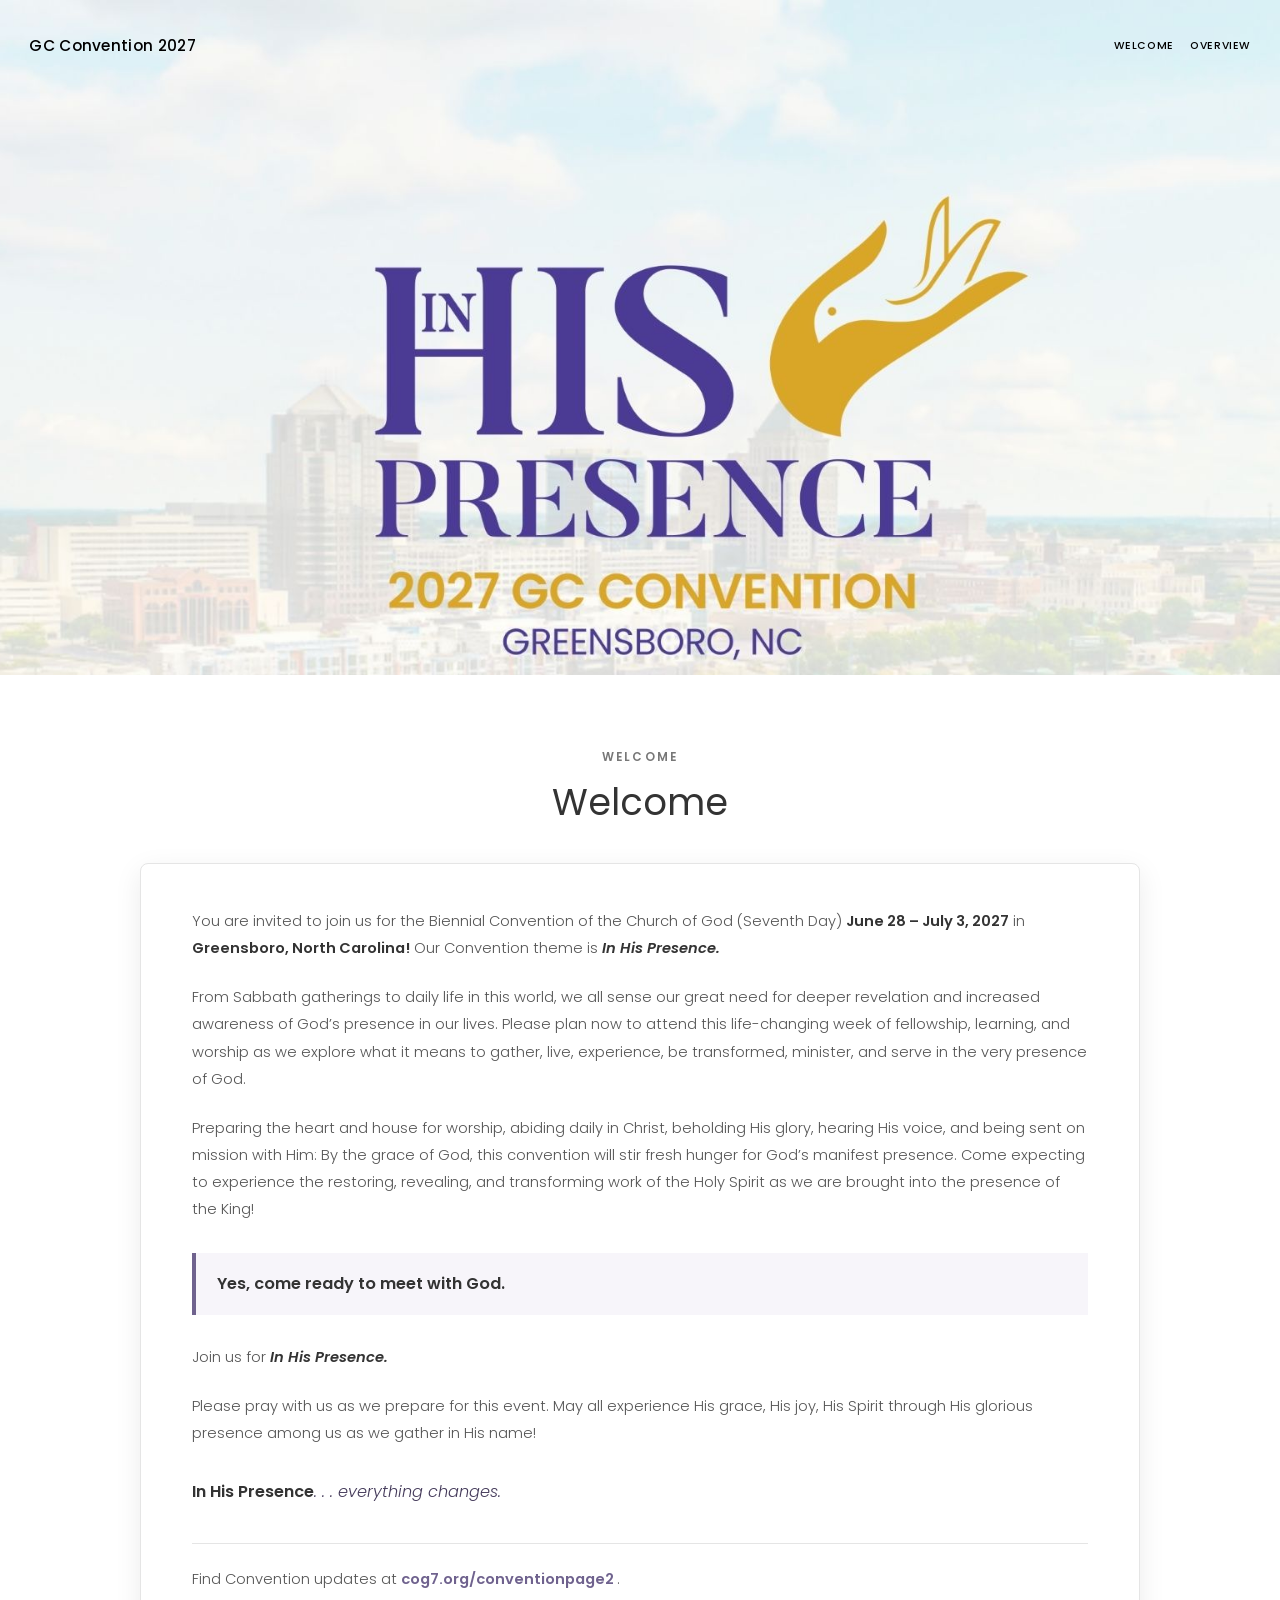
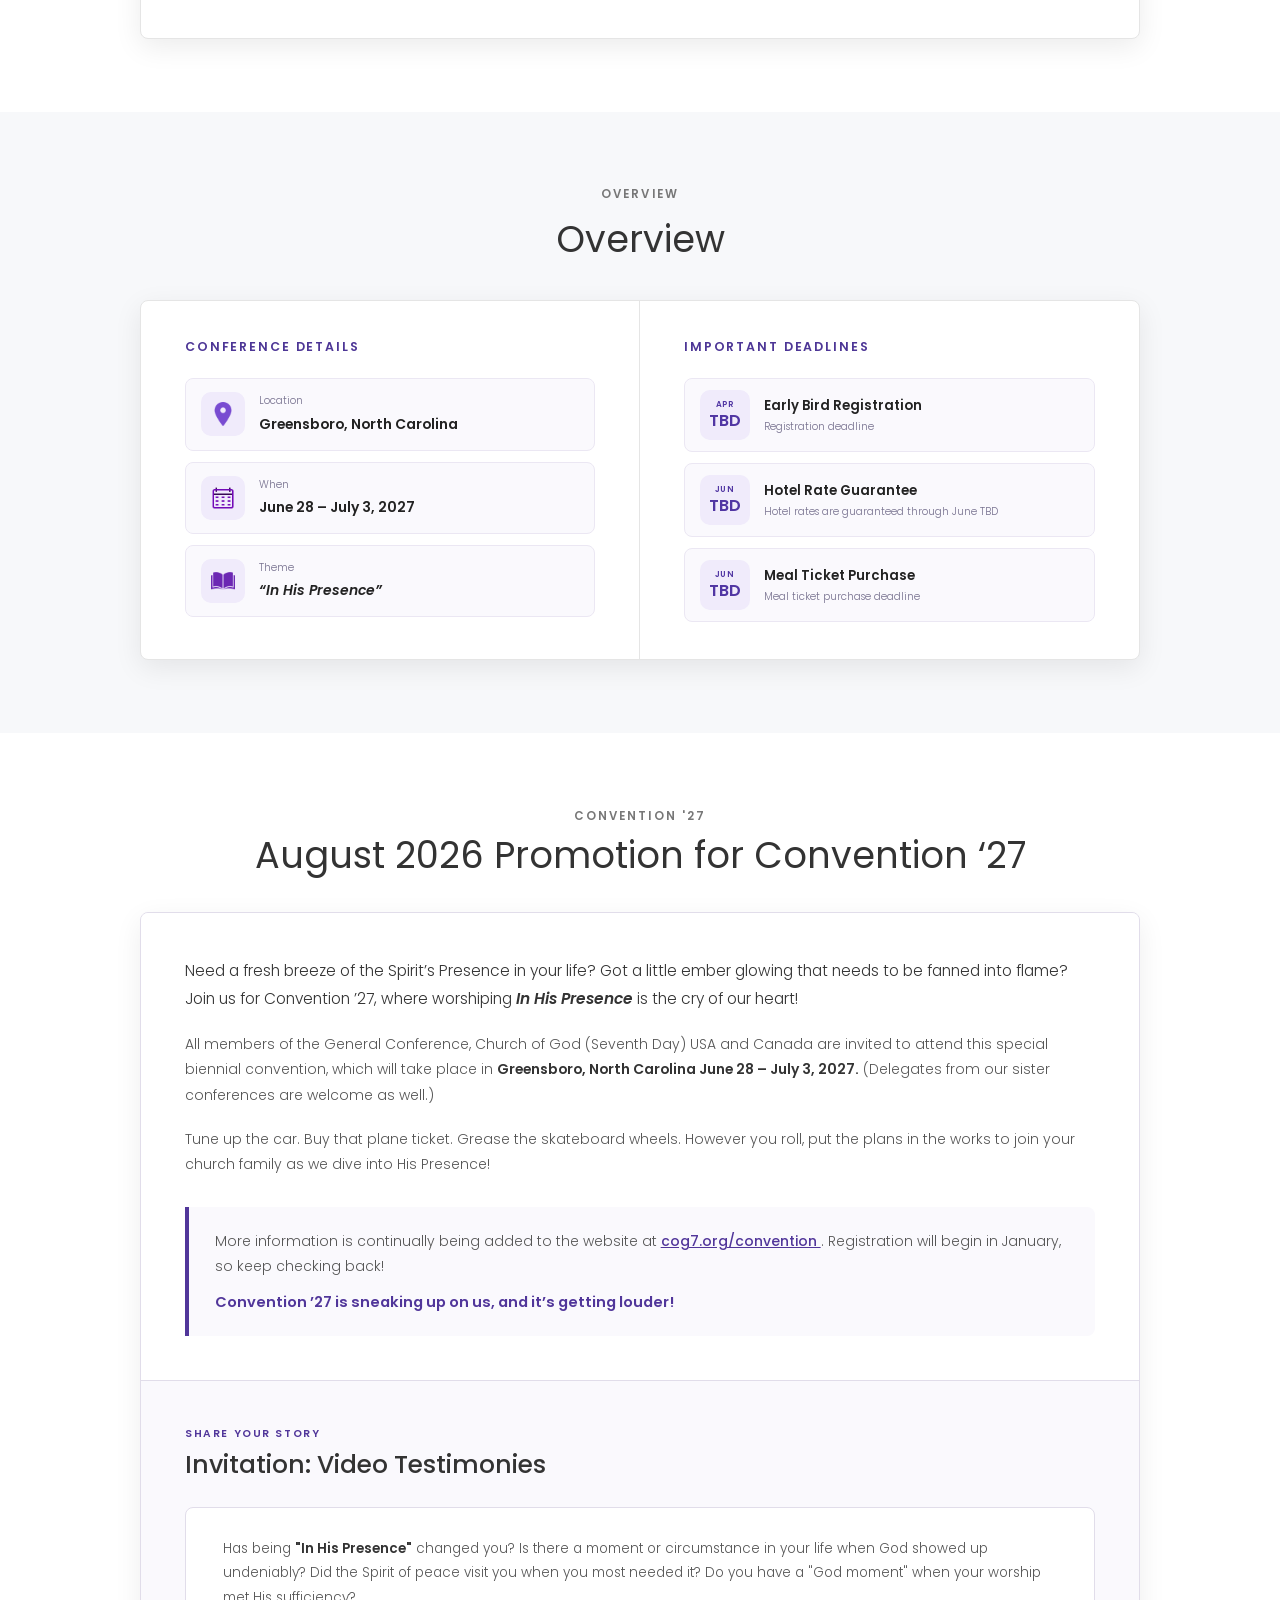
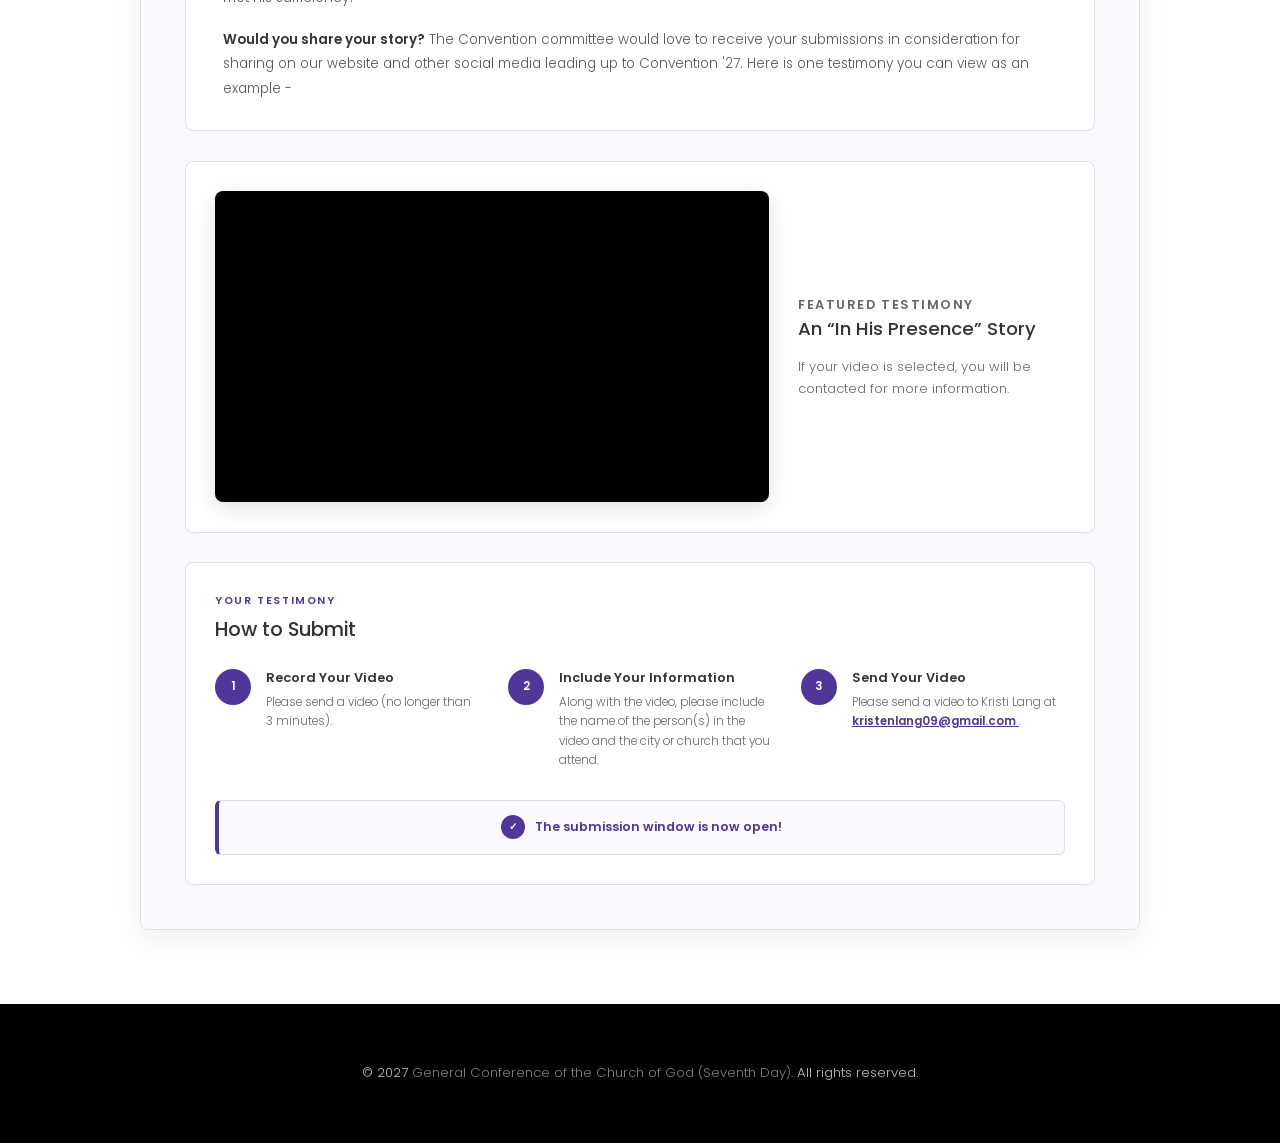
==== commit d368f700: "Updated Convention Page - Promotional Section" ====
--- a/index.html
+++ b/index.html
@@ -346,6 +346,268 @@
 				</div>
 			</section>
 
+			<!-- Convention '27 Promotion -->
+			<section id="convention-promotion" class="gc-promotion-section">
+
+				<div class="gc-promotion-inner">
+
+					<!-- Header -->
+					<header class="gc-promotion-header">
+
+						<p class="gc-promotion-label">
+							Convention '27
+						</p>
+
+						<h2>
+							August 2026 Promotion for Convention ‘27
+						</h2>
+
+					</header>
+
+
+					<!-- Main Card -->
+					<div class="gc-promotion-main-card">
+
+
+						<!-- Promotion -->
+						<div class="gc-promotion-content">
+
+							<p class="gc-promotion-lead">
+								Need a fresh breeze of the Spirit’s Presence in your life? Got a little ember glowing that needs
+								to be fanned into flame? Join us for Convention ’27, where worshiping
+								<strong><em>In His Presence</em></strong> is the cry of our heart!
+							</p>
+
+							<p>
+								All members of the General Conference, Church of God (Seventh Day) USA and Canada are
+								invited to attend this special biennial convention, which will take place in
+								<strong>Greensboro, North Carolina June 28 – July 3, 2027.</strong>
+								(Delegates from our sister conferences are welcome as well.)
+							</p>
+
+							<p>
+								Tune up the car. Buy that plane ticket. Grease the skateboard wheels. However you roll, put the
+								plans in the works to join your church family as we dive into His Presence!
+							</p>
+
+
+							<!-- Promotion Highlight -->
+							<div class="gc-promotion-highlight">
+
+								<p>
+									More information is continually being added to the website at
+									<a href="https://cog7.org/convention/" target="_blank" rel="noopener">
+										cog7.org/convention
+									</a>.
+									Registration will begin in January, so keep checking back!
+								</p>
+
+								<strong>
+									Convention ’27 is sneaking up on us, and it’s getting louder!
+								</strong>
+
+							</div>
+
+						</div>
+
+
+						<!-- Divider -->
+						<div class="gc-promotion-divider"></div>
+
+
+						<!-- Video Testimonies -->
+						<div class="gc-testimony-section">
+
+
+							<!-- Header -->
+							<div class="gc-testimony-heading">
+
+								<p class="gc-testimony-label">
+									Share Your Story
+								</p>
+
+								<h3>
+									Invitation: Video Testimonies
+								</h3>
+
+							</div>
+
+
+							<!-- Invitation -->
+							<div class="gc-testimony-intro-card">
+
+								<p>
+									Has being <strong>&quot;In His Presence&quot;</strong> changed you? Is there a moment or circumstance in your life when
+									God showed up undeniably? Did the Spirit of peace visit you when you most needed it? Do you
+									have a &quot;God moment&quot; when your worship met His sufficiency?
+								</p>
+
+								<p>
+									<strong>Would you share your story?</strong> The Convention committee would love to receive your
+									submissions in consideration for sharing on our website and other social media leading up to
+									Convention '27. Here is one testimony you can view as an example -
+								</p>
+
+							</div>
+
+
+							<!-- Featured Testimony -->
+							<div class="gc-testimony-feature">
+
+
+								<!-- Video -->
+								<div class="gc-testimony-video">
+
+									<div class="gc-video-wrapper">
+
+										<iframe
+											src="https://www.youtube-nocookie.com/embed/GYbea3p-2_w"
+											title="YouTube video player"
+											frameborder="0"
+											referrerpolicy="strict-origin-when-cross-origin"
+											allow="accelerometer; autoplay; clipboard-write; encrypted-media; gyroscope; picture-in-picture; web-share"
+											allowfullscreen>
+										</iframe>
+
+									</div>
+
+								</div>
+
+
+								<!-- Video Text -->
+								<div class="gc-testimony-feature-text">
+
+									<p class="gc-feature-label">
+										Featured Testimony
+									</p>
+
+									<h4>
+										An “In His Presence” Story
+									</h4>
+
+									<p>
+										If your video is selected, you will be contacted for more information.
+									</p>
+
+								</div>
+
+							</div>
+
+
+							<!-- How to Submit -->
+							<div class="gc-testimony-submit">
+
+								<div class="gc-submit-heading">
+
+									<p class="gc-testimony-label">
+										Your Testimony
+									</p>
+
+									<h4>
+										How to Submit
+									</h4>
+
+								</div>
+
+
+								<!-- Submission Steps -->
+								<div class="gc-submit-grid">
+
+
+									<!-- Step 1 -->
+									<div class="gc-submit-item">
+
+										<span class="gc-submit-number">
+											1
+										</span>
+
+										<div>
+
+											<strong>
+												Record Your Video
+											</strong>
+
+											<p>
+												Please send a video (no longer than 3 minutes).
+											</p>
+
+										</div>
+
+									</div>
+
+
+									<!-- Step 2 -->
+									<div class="gc-submit-item">
+
+										<span class="gc-submit-number">
+											2
+										</span>
+
+										<div>
+
+											<strong>
+												Include Your Information
+											</strong>
+
+											<p>
+												Along with the video, please include the name of the person(s) in the video and the city or church that you attend.
+											</p>
+
+										</div>
+
+									</div>
+
+
+									<!-- Step 3 -->
+									<div class="gc-submit-item">
+
+										<span class="gc-submit-number">
+											3
+										</span>
+
+										<div>
+
+											<strong>
+												Send Your Video
+											</strong>
+
+											<p>
+												Please send a video to Kristi Lang at
+												<a href="mailto:kristenlang09@gmail.com">
+													kristenlang09@gmail.com
+												</a>.
+											</p>
+
+										</div>
+
+									</div>
+
+								</div>
+
+
+								<!-- Submission Notice -->
+								<div class="gc-testimony-open">
+
+									<span class="gc-testimony-open-icon">
+										✓
+									</span>
+
+									<span>
+										The submission window is now open!
+									</span>
+
+								</div>
+
+							</div>
+
+						</div>
+
+					</div>
+
+				</div>
+
+			</section>
+
 		<!-- Three 
 			<section id="three" class="wrapper style2">
 				<div class="inner">
--- a/assets/css/main.css
+++ b/assets/css/main.css
@@ -8287,6 +8287,497 @@
 }
 
 /* =========================================================
+   Promotion Section - This is below the Overview section -J.N
+   ========================================================= */
+
+/* Convention '27 Promotion */
+
+/* Convention '27 Promotion */
+
+.gc-promotion-section {
+	padding: 5rem 2rem;
+	background: #ffffff;
+}
+
+.gc-promotion-inner {
+	width: 100%;
+	max-width: 1100px;
+	margin: 0 auto;
+}
+
+
+/* Header */
+
+.gc-promotion-header {
+	text-align: center;
+	margin-bottom: 2.25rem;
+}
+
+.gc-promotion-label {
+	margin: 0 0 0.5rem;
+	font-size: 0.8rem;
+	font-weight: 600;
+	letter-spacing: 0.18em;
+	text-transform: uppercase;
+	color: #777777;
+}
+
+.gc-promotion-header h2 {
+	margin: 0;
+	font-size: 2.5rem;
+	font-weight: 400;
+	line-height: 1.25;
+	color: #333333;
+}
+
+
+/* Main Card */
+
+.gc-promotion-main-card {
+	width: 100%;
+	max-width: 1000px;
+	margin: 0 auto;
+	background: #faf9fd;
+	border: 1px solid #e1ddea;
+	border-radius: 8px;
+	box-shadow: 0 8px 28px rgba(0, 0, 0, 0.07);
+	overflow: hidden;
+}
+
+
+/* Promotion */
+
+.gc-promotion-content {
+	padding: 3rem;
+	background: #ffffff;
+}
+
+.gc-promotion-content p {
+	margin: 0 0 1.35rem;
+	font-size: 0.95rem;
+	line-height: 1.8;
+	color: #555555;
+}
+
+.gc-promotion-content p:last-child {
+	margin-bottom: 0;
+}
+
+.gc-promotion-lead {
+	font-size: 1.05rem !important;
+	color: #333333 !important;
+}
+
+.gc-promotion-content strong {
+	color: #333333;
+}
+
+.gc-promotion-content a {
+	color: #51369a;
+	font-weight: 500;
+}
+
+
+/* Promotion Highlight */
+
+.gc-promotion-highlight {
+	margin-top: 2rem;
+	padding: 1.5rem 1.75rem;
+	background: #faf9fd;
+	border-left: 4px solid #51369a;
+	border-radius: 0 8px 8px 0;
+}
+
+.gc-promotion-highlight p {
+	margin-bottom: 0.75rem;
+}
+
+.gc-promotion-highlight strong {
+	display: block;
+	color: #51369a;
+}
+
+
+/* Divider */
+
+.gc-promotion-divider {
+	width: 100%;
+	height: 1px;
+	background: #e1ddea;
+}
+
+
+/* Video Testimonies */
+
+.gc-testimony-section {
+	padding: 3rem;
+	background: #faf9fd;
+}
+
+
+/* Testimony Header */
+
+.gc-testimony-heading {
+	margin-bottom: 1.75rem;
+}
+
+.gc-testimony-label {
+	margin: 0 0 0.4rem;
+	font-size: 0.72rem;
+	font-weight: 600;
+	letter-spacing: 0.15em;
+	text-transform: uppercase;
+	color: #51369a;
+}
+
+.gc-testimony-heading h3 {
+	margin: 0;
+	font-size: 1.7rem;
+	font-weight: 500;
+	line-height: 1.3;
+	color: #333333;
+}
+
+
+/* Invitation Card */
+
+.gc-testimony-intro-card {
+	margin-bottom: 2rem;
+	padding: 2rem 2.5rem;
+	background: #ffffff;
+	border: 1px solid #e1ddea;
+	border-radius: 8px;
+}
+
+.gc-testimony-intro-card p {
+	margin: 0 0 1.25rem;
+	font-size: 0.92rem;
+	line-height: 1.8;
+	color: #555555;
+}
+
+.gc-testimony-intro-card p:last-child {
+	margin-bottom: 0;
+}
+
+.gc-testimony-intro-card strong {
+	color: #333333;
+}
+
+
+/* Featured Testimony */
+
+.gc-testimony-feature {
+	display: grid;
+	grid-template-columns: 1.35fr 0.65fr;
+	align-items: center;
+	gap: 2rem;
+	margin-bottom: 2rem;
+	padding: 2rem;
+	background: #ffffff;
+	border: 1px solid #e1ddea;
+	border-radius: 8px;
+}
+
+
+/* Video */
+
+.gc-testimony-video {
+	width: 100%;
+	min-width: 0;
+}
+
+.gc-video-wrapper {
+	position: relative;
+	width: 100%;
+	height: 0;
+	padding-bottom: 56.25%;
+	overflow: hidden;
+	background: #000000;
+	border-radius: 8px;
+	box-shadow: 0 6px 20px rgba(0, 0, 0, 0.12);
+}
+
+.gc-video-wrapper iframe {
+	position: absolute;
+	top: 0;
+	left: 0;
+	width: 100%;
+	height: 100%;
+	border: 0;
+}
+
+
+/* Video Text */
+
+.gc-testimony-feature-text {
+	min-width: 0;
+}
+
+.gc-feature-label {
+	margin: 0 0 0.6rem;
+	font-size: 0.7rem;
+	font-weight: 600;
+	letter-spacing: 0.12em;
+	text-transform: uppercase;
+	color: #51369a;
+}
+
+.gc-testimony-feature-text h4 {
+	margin: 0 0 1rem;
+	font-size: 1.25rem;
+	font-weight: 500;
+	line-height: 1.4;
+	color: #333333;
+}
+
+.gc-testimony-feature-text p {
+	margin: 0;
+	font-size: 0.88rem;
+	line-height: 1.7;
+	color: #666666;
+}
+
+
+/* How to Submit */
+
+.gc-testimony-submit {
+	padding: 2rem;
+	background: #ffffff;
+	border: 1px solid #e1ddea;
+	border-radius: 8px;
+}
+
+.gc-submit-heading {
+	margin-bottom: 1.75rem;
+}
+
+.gc-submit-heading h4 {
+	margin: 0;
+	font-size: 1.35rem;
+	font-weight: 500;
+	line-height: 1.4;
+	color: #333333;
+}
+
+
+/* Submission Steps */
+
+.gc-submit-grid {
+	display: grid;
+	grid-template-columns: repeat(3, 1fr);
+	gap: 2rem;
+}
+
+.gc-submit-item {
+	display: flex;
+	align-items: flex-start;
+	gap: 1rem;
+	min-width: 0;
+}
+
+.gc-submit-number {
+	display: flex;
+	align-items: center;
+	justify-content: center;
+	flex: 0 0 36px;
+	width: 36px;
+	height: 36px;
+	border-radius: 50%;
+	background: #51369a;
+	color: #ffffff;
+	font-size: 0.8rem;
+	font-weight: 600;
+}
+
+.gc-submit-item > div {
+	min-width: 0;
+}
+
+.gc-submit-item strong {
+	display: block;
+	margin-bottom: 0.4rem;
+	font-size: 0.88rem;
+	line-height: 1.4;
+	color: #333333;
+}
+
+.gc-submit-item p {
+	margin: 0;
+	font-size: 0.8rem;
+	line-height: 1.65;
+	color: #666666;
+}
+
+.gc-submit-item a {
+	color: #51369a;
+	font-weight: 600;
+	word-break: break-word;
+}
+
+
+/* Submission Notice */
+
+.gc-testimony-open {
+	display: flex;
+	align-items: center;
+	justify-content: center;
+	gap: 0.65rem;
+	margin-top: 2rem;
+	padding: 1rem 1.25rem;
+	background: #faf9fd;
+	border: 1px solid #e1ddea;
+	border-left: 4px solid #51369a;
+	border-radius: 6px;
+	color: #51369a;
+	font-size: 0.85rem;
+	font-weight: 600;
+	text-align: center;
+}
+
+.gc-testimony-open-icon {
+	display: flex;
+	align-items: center;
+	justify-content: center;
+	flex: 0 0 24px;
+	width: 24px;
+	height: 24px;
+	border-radius: 50%;
+	background: #51369a;
+	color: #ffffff;
+	font-size: 0.7rem;
+	line-height: 1;
+}
+
+
+/* Tablet */
+
+@media screen and (max-width: 980px) {
+
+	.gc-promotion-section {
+		padding: 4rem 2rem;
+	}
+
+	.gc-testimony-feature {
+		grid-template-columns: 1fr;
+		gap: 1.75rem;
+	}
+
+	.gc-submit-grid {
+		grid-template-columns: 1fr;
+		gap: 1.5rem;
+	}
+
+}
+
+
+/* Mobile */
+
+@media screen and (max-width: 736px) {
+
+	.gc-promotion-section {
+		padding: 3.5rem 1.25rem;
+	}
+
+	.gc-promotion-header {
+		margin-bottom: 1.75rem;
+	}
+
+	.gc-promotion-header h2 {
+		font-size: 2rem;
+	}
+
+	.gc-promotion-content {
+		padding: 2rem 1.5rem;
+	}
+
+	.gc-promotion-highlight {
+		padding: 1.35rem 1.5rem;
+	}
+
+	.gc-testimony-section {
+		padding: 2rem 1.5rem;
+	}
+
+	.gc-testimony-heading h3 {
+		font-size: 1.45rem;
+	}
+
+	.gc-testimony-intro-card {
+		padding: 1.5rem;
+	}
+
+	.gc-testimony-feature {
+		padding: 1.25rem;
+		gap: 1.5rem;
+	}
+
+	.gc-testimony-submit {
+		padding: 1.5rem;
+	}
+
+	.gc-submit-grid {
+		gap: 1.5rem;
+	}
+
+	.gc-testimony-open {
+		justify-content: flex-start;
+		text-align: left;
+	}
+
+}
+
+
+/* Small Mobile */
+
+@media screen and (max-width: 480px) {
+
+	.gc-promotion-section {
+		padding: 3rem 1rem;
+	}
+
+	.gc-promotion-header h2 {
+		font-size: 1.75rem;
+	}
+
+	.gc-promotion-content {
+		padding: 1.75rem 1.25rem;
+	}
+
+	.gc-promotion-highlight {
+		padding: 1.25rem;
+	}
+
+	.gc-testimony-section {
+		padding: 1.75rem 1.25rem;
+	}
+
+	.gc-testimony-intro-card {
+		padding: 1.25rem;
+	}
+
+	.gc-testimony-feature {
+		padding: 1rem;
+	}
+
+	.gc-testimony-submit {
+		padding: 1.25rem;
+	}
+
+	.gc-submit-number {
+		flex: 0 0 32px;
+		width: 32px;
+		height: 32px;
+	}
+
+	.gc-testimony-open {
+		padding: 0.9rem 1rem;
+	}
+
+}
+
+
+/* =========================================================
    Hide Classes Here: 
    ========================================================= */
 .speakers-visible,
@@ -8305,3 +8796,5 @@
 	display: none !important;
 }
 
+
+
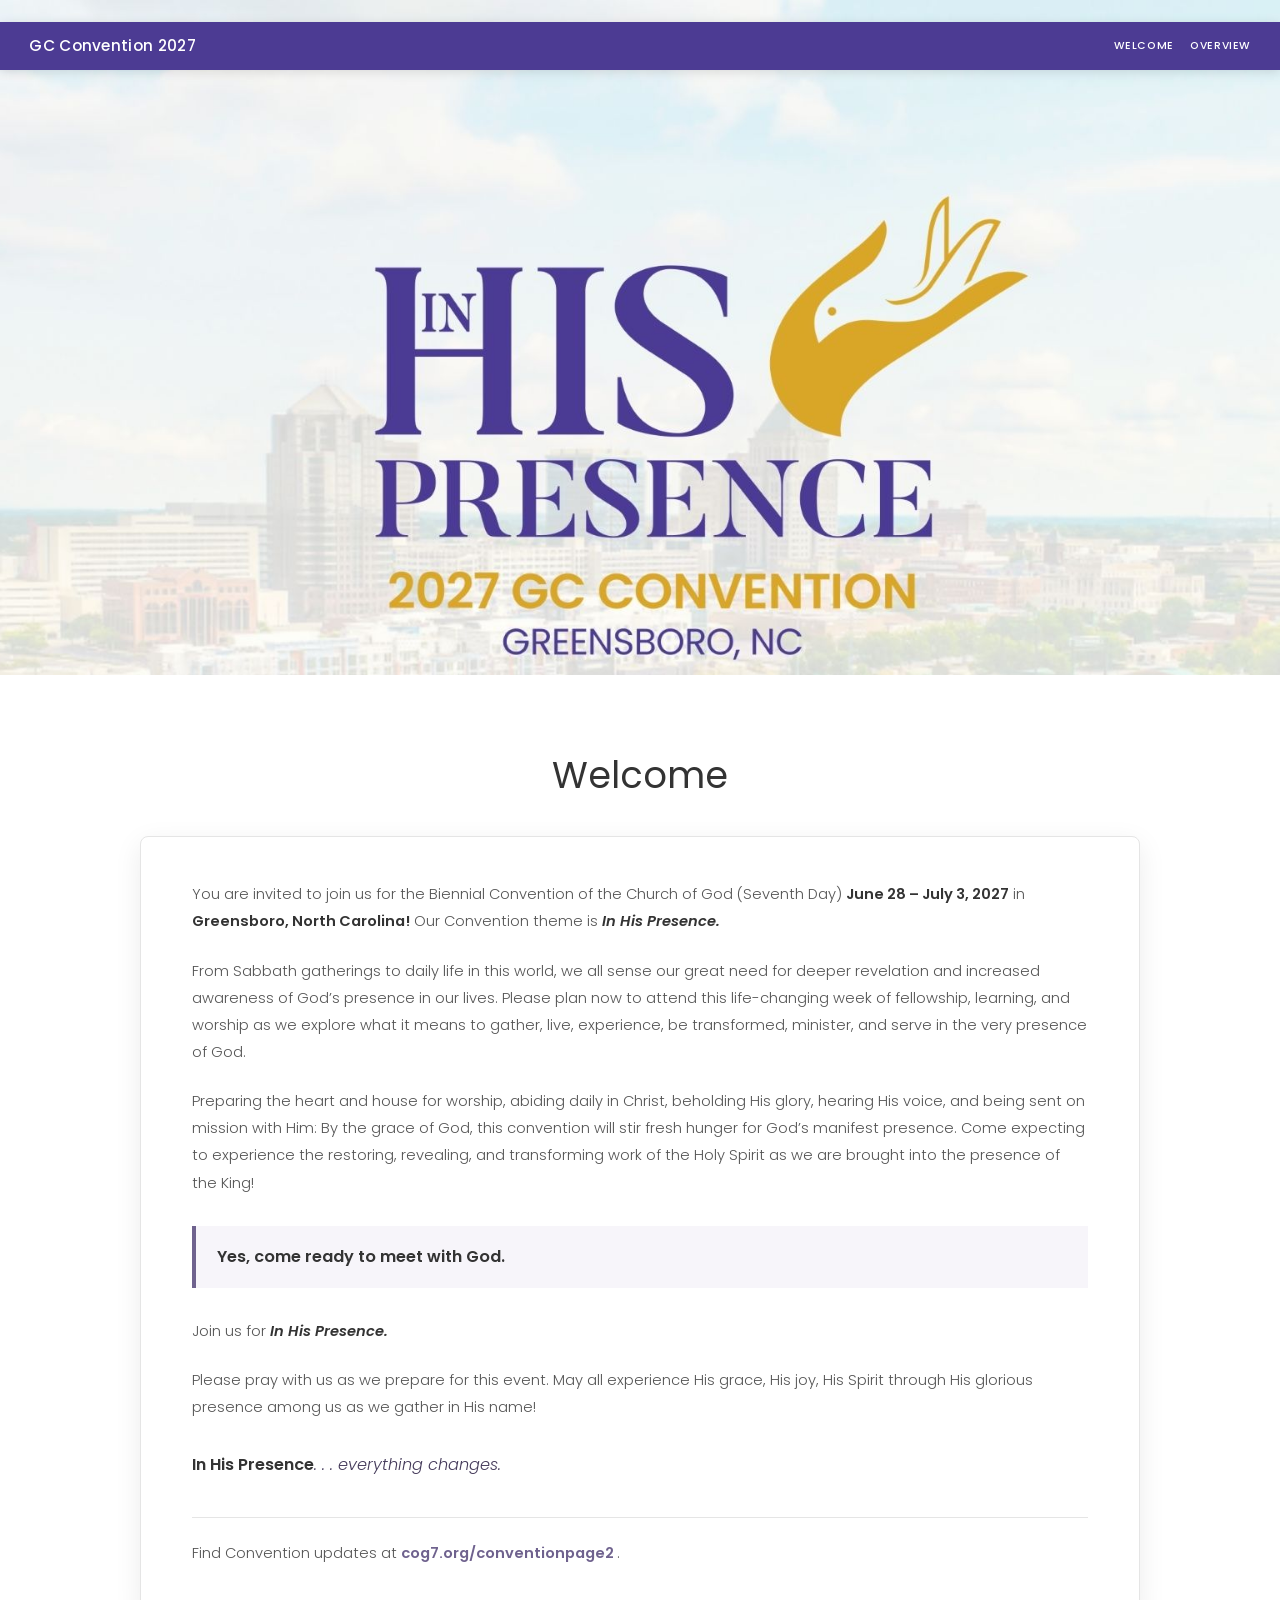
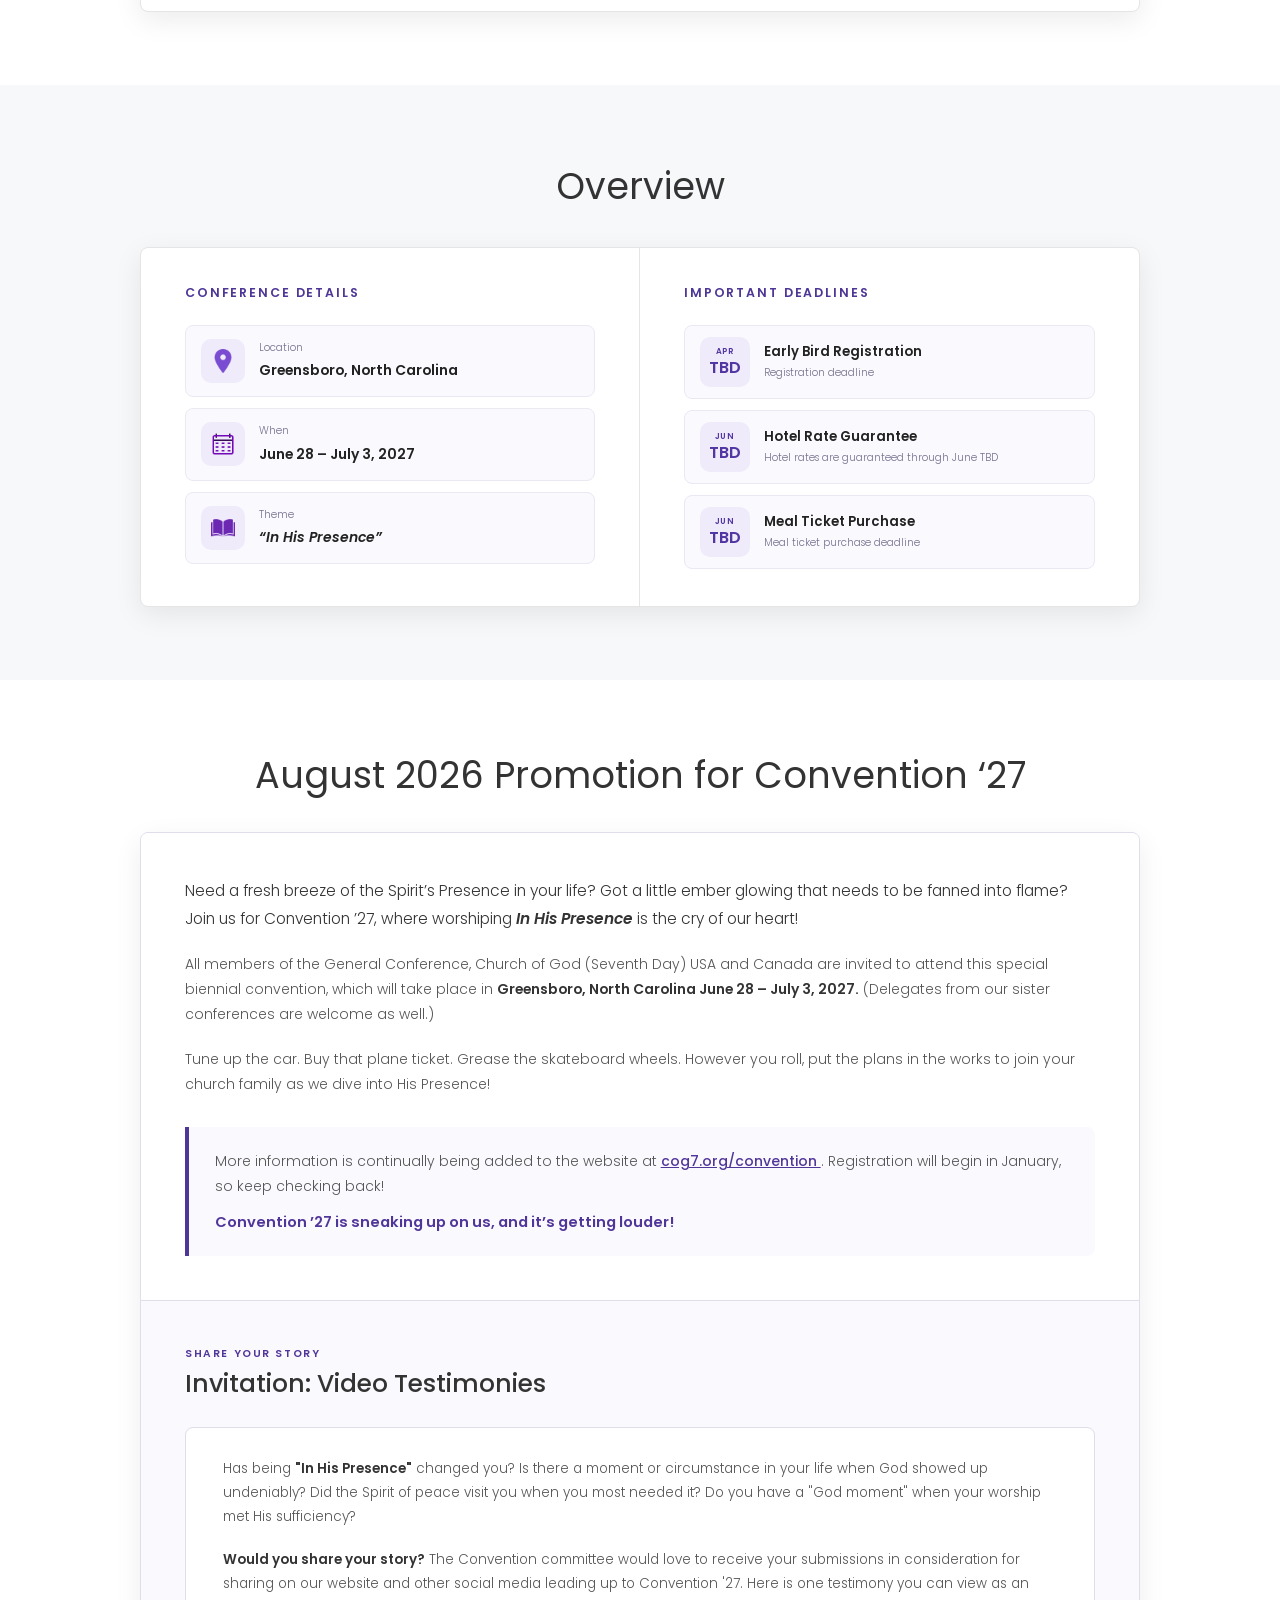
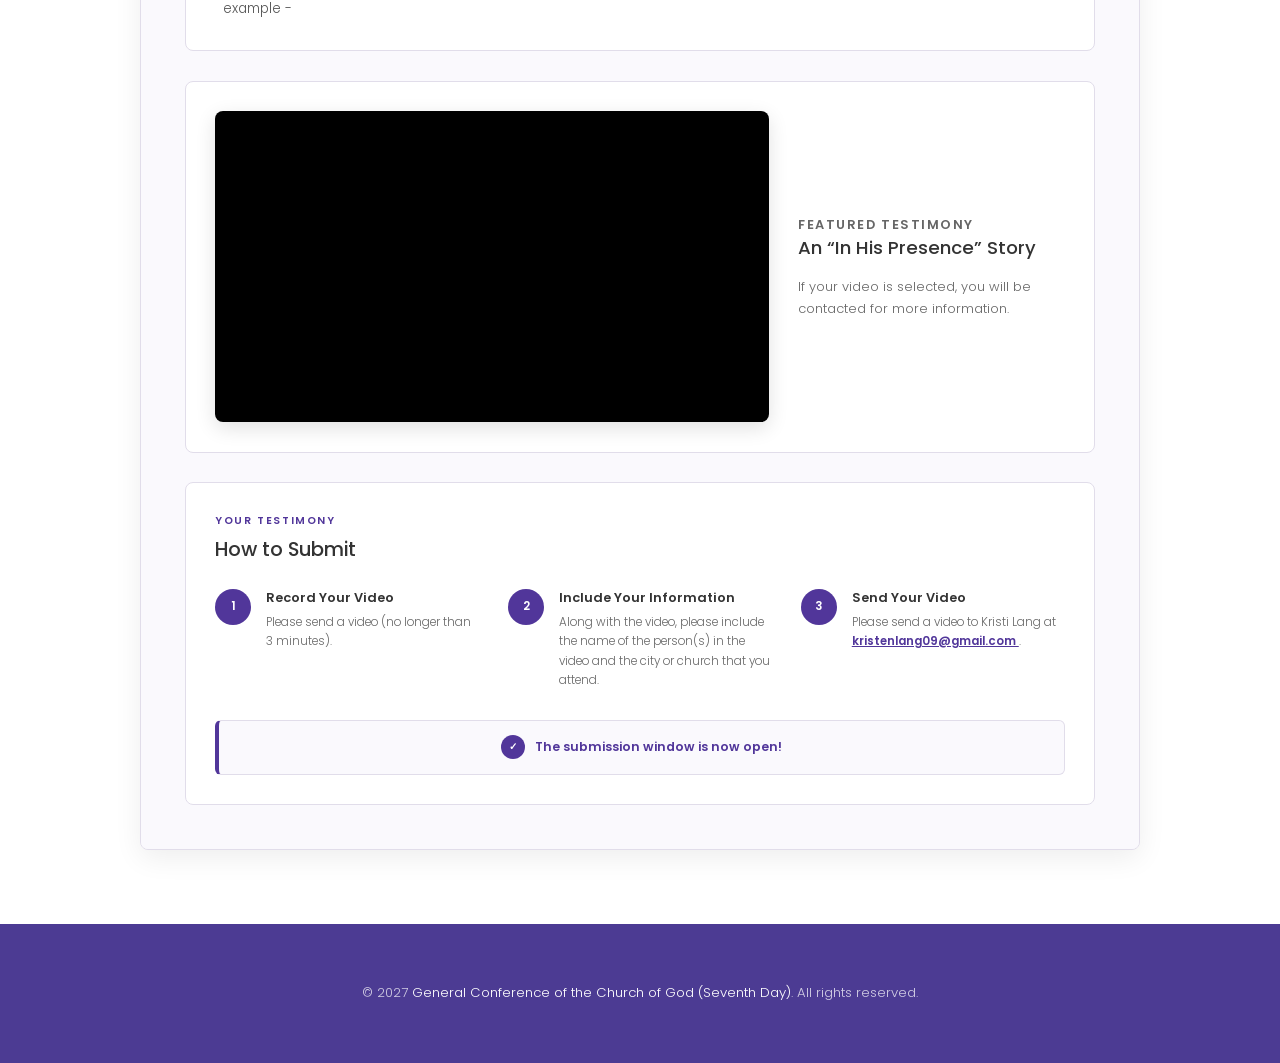
==== commit 86874ebd: "Update Header and Footer Color" ====
--- a/index.html
+++ b/index.html
@@ -17,7 +17,6 @@
 		<header id="header" class="alt">
 		<div class="logo"><a href="index.html">GC Convention 2027</a></div>
 
-		<!-- Desktop -->  
 		<!-- Desktop -->
 		<nav class="desktop-links">
 			<a class="welcome-visible" href="#welcome">Welcome</a>
@@ -112,7 +111,7 @@
 			<div class="gc-welcome-inner">
 
 				<header class="gc-welcome-header">
-					<p class="gc-welcome-label">Welcome</p>
+					<!--<p class="gc-welcome-label">Welcome</p>-->
 					<h2>Welcome</h2>
 				</header>
 
@@ -189,7 +188,7 @@
 				<div class="gc-overview-inner">
 
 					<header class="gc-overview-header">
-						<p class="gc-overview-label">Overview</p>
+						<!--<p class="gc-overview-label">Overview</p>-->
 						<h2>Overview</h2>
 					</header>
 
@@ -354,9 +353,9 @@
 					<!-- Header -->
 					<header class="gc-promotion-header">
 
-						<p class="gc-promotion-label">
+						<!--<p class="gc-promotion-label">
 							Convention '27
-						</p>
+						</p>-->
 
 						<h2>
 							August 2026 Promotion for Convention ‘27
--- a/assets/css/main.css
+++ b/assets/css/main.css
@@ -4279,37 +4279,71 @@
 
 		}
 
-/* Footer */
-
+/* =========================================================
+   FOOTER
+   ========================================================= */
+
+#footer {
+	padding: 4rem 0 2rem 0;
+	background: #4C3B93 !important;
+	text-align: center;
+}
+
+
+/* Footer links */
+#footer a {
+	color: rgba(255, 255, 255, 0.85) !important;
+	text-decoration: none;
+	transition: color 0.25s ease;
+}
+
+
+/* Gold hover */
+#footer a:hover,
+#footer a:focus {
+	color: #DAA628 !important;
+}
+
+
+/* Social icons */
+#footer .icons a {
+	color: rgba(255, 255, 255, 0.85) !important;
+}
+
+#footer .icons a:hover,
+#footer .icons a:focus {
+	color: #DAA628 !important;
+}
+
+
+/* Copyright text */
+#footer .copyright {
+	color: rgba(255, 255, 255, 0.75);
+	font-size: 0.9rem;
+	margin: 0 0 2rem 0;
+	padding: 0;
+	text-align: center;
+}
+
+
+/* Copyright link */
+#footer .copyright a {
+	color: #FFFFFF !important;
+	text-decoration: none;
+}
+
+#footer .copyright a:hover,
+#footer .copyright a:focus {
+	color: #DAA628 !important;
+}
+
+
+/* Mobile */
+@media screen and (max-width: 736px) {
 	#footer {
-		padding: 4rem 0 2rem 0 ;
-		background: #000;
-		text-align: center;
-	}
-
-		#footer a {
-			color: rgba(255, 255, 255, 0.5);
-		}
-
-			#footer a:hover {
-				color: #FFF;
-			}
-
-		#footer .copyright {
-			color: #bbb;
-			font-size: 0.9rem;
-			margin: 0 0 2rem 0;
-			padding: 0;
-			text-align: center;
-		}
-
-		@media screen and (max-width: 736px) {
-
-			#footer {
-				padding: 3rem 0 1rem 0 ;
-			}
-
-		}
+		padding: 3rem 0 1rem 0;
+	}
+}
 
 /* =========================================================
    GC CONVENTION 2027 NAVIGATION
@@ -4336,8 +4370,9 @@
 	justify-content: space-between;
 	padding: 0 2rem;
 
-	/* Header appearance after scrolling */
-	background: #111;
+	/* Convention purple */
+	background: #4C3B93 !important;
+	box-shadow: 0 2px 10px rgba(0, 0, 0, 0.12);
 }
 
 
@@ -4358,6 +4393,10 @@
 	color: #fff !important;
 	text-decoration: none !important;
 	white-space: nowrap;
+}
+
+#header > .logo a:hover {
+	color: #DAA628 !important;
 }
 
 
@@ -4383,7 +4422,6 @@
 	height: 100%;
 	padding: 0;
 
-	/* White when header becomes dark after scrolling */
 	color: #fff !important;
 
 	font-size: 0.72rem;
@@ -4400,10 +4438,10 @@
 }
 
 
-/* Navigation hover */
+/* Gold navigation hover */
 #header .desktop-links a:hover,
 #header .desktop-links a:focus {
-	color: #c36aae !important;
+	color: #DAA628 !important;
 	text-decoration: none !important;
 	border-bottom: none !important;
 	transform: translateY(-2px);
@@ -4423,32 +4461,39 @@
 
 
 /* ---------------------------------------------------------
-   TRANSPARENT HEADER OVER BANNER
+   HEADER OVER BANNER
    --------------------------------------------------------- */
 
+/*
+   Keep the header purple even when Hielo adds the "alt" class.
+   This prevents the header from becoming transparent and the
+   navigation from becoming black.
+*/
+
 #header.alt {
-	background: transparent;
+	background: #4C3B93 !important;
 	padding-left: 2rem;
 	padding-right: 2rem;
-}
-
-
-/* Logo becomes black over light banner */
+	box-shadow: 0 2px 10px rgba(0, 0, 0, 0.12);
+}
+
+
+/* Logo stays white */
 #header.alt > .logo a {
-	color: #000 !important;
-}
-
-
-/* Navigation becomes black over light banner */
+	color: #fff !important;
+}
+
+
+/* Navigation stays white */
 #header.alt .desktop-links a {
-	color: #000 !important;
-}
-
-
-/* Purple hover while over banner */
+	color: #fff !important;
+}
+
+
+/* Gold hover */
 #header.alt .desktop-links a:hover,
 #header.alt .desktop-links a:focus {
-	color: #8a4680 !important;
+	color: #DAA628 !important;
 }
 
 
@@ -4468,8 +4513,8 @@
 	display: none;
 	align-items: center;
 	gap: 0.6rem;
-
-	/* White after scrolling */
+	margin-left: auto;
+
 	color: #fff !important;
 
 	font-size: 0.85rem;
@@ -4477,10 +4522,13 @@
 	letter-spacing: 0.06em;
 	text-transform: uppercase;
 	text-decoration: none !important;
-}
-
-
-/* Remove Hielo's old Font Awesome hamburger */
+
+	cursor: pointer;
+	-webkit-tap-highlight-color: transparent;
+}
+
+
+/* Remove Hielo's original Font Awesome hamburger */
 #header .mobile-menu-toggle:before {
 	display: none !important;
 	content: none !important;
@@ -4489,10 +4537,11 @@
 
 /* Custom hamburger icon */
 #header .mobile-menu-toggle:after {
-	content: "";
-	display: inline-block;
-	width: 20px;
-	height: 14px;
+	content: "" !important;
+	display: inline-block !important;
+	width: 22px;
+	height: 16px;
+	flex-shrink: 0;
 
 	background:
 		linear-gradient(#fff, #fff) top / 100% 2px no-repeat,
@@ -4501,18 +4550,31 @@
 }
 
 
-/* Black mobile menu button over light banner */
+/* Keep mobile button white when header has alt class */
 #header.alt .mobile-menu-toggle {
-	color: #000 !important;
-}
-
-
-/* Black hamburger over light banner */
+	color: #fff !important;
+}
+
 #header.alt .mobile-menu-toggle:after {
 	background:
-		linear-gradient(#000, #000) top / 100% 2px no-repeat,
-		linear-gradient(#000, #000) center / 100% 2px no-repeat,
-		linear-gradient(#000, #000) bottom / 100% 2px no-repeat;
+		linear-gradient(#fff, #fff) top / 100% 2px no-repeat,
+		linear-gradient(#fff, #fff) center / 100% 2px no-repeat,
+		linear-gradient(#fff, #fff) bottom / 100% 2px no-repeat;
+}
+
+
+/* Gold hover */
+#header .mobile-menu-toggle:hover,
+#header.alt .mobile-menu-toggle:hover {
+	color: #DAA628 !important;
+}
+
+#header .mobile-menu-toggle:hover:after,
+#header.alt .mobile-menu-toggle:hover:after {
+	background:
+		linear-gradient(#DAA628, #DAA628) top / 100% 2px no-repeat,
+		linear-gradient(#DAA628, #DAA628) center / 100% 2px no-repeat,
+		linear-gradient(#DAA628, #DAA628) bottom / 100% 2px no-repeat;
 }
 
 
@@ -4536,9 +4598,11 @@
 		display: none;
 	}
 
-	/* Show mobile menu */
+	/* Show mobile menu button */
 	#header .mobile-menu-toggle {
-		display: inline-flex;
+		display: inline-flex !important;
+		align-items: center;
+		justify-content: flex-end;
 		margin-left: auto;
 		padding: 0;
 	}
@@ -4577,20 +4641,53 @@
    --------------------------------------------------------- */
 
 #menu {
-	background: rgba(17, 17, 17, 0.98);
-}
-
+	background: #5D4AA8 !important;
+	color: #fff !important;
+}
+
+
+/* Mobile navigation links */
 #menu > ul.links > li > a:not(.button) {
-	color: rgba(255, 255, 255, 0.7);
+	color: rgba(255, 255, 255, 0.92) !important;
 	font-size: 0.8rem;
-	font-weight: 400;
+	font-weight: 500;
 	letter-spacing: 0.08em;
-	text-decoration: none;
-}
-
-#menu > ul.links > li > a:not(.button):hover {
-	color: #fff;
-	text-decoration: none;
+	text-decoration: none !important;
+	border-color: rgba(255, 255, 255, 0.15);
+	transition: color 0.25s ease;
+}
+
+
+/* Gold hover / active feel */
+#menu > ul.links > li > a:not(.button):hover,
+#menu > ul.links > li > a:not(.button):focus {
+	color: #DAA628 !important;
+}
+
+
+/* Close button */
+#menu .close {
+	color: #fff !important;
+}
+
+
+/* Close X */
+#menu .close::before {
+	content: "\00d7" !important;
+	display: block !important;
+
+	font-family: Arial, sans-serif !important;
+	font-size: 32px !important;
+	font-weight: 300 !important;
+	line-height: 1 !important;
+
+	color: #fff !important;
+}
+
+
+/* Gold close button hover */
+#menu .close:hover::before {
+	color: #DAA628 !important;
 }
 
 
@@ -8292,8 +8389,6 @@
 
 /* Convention '27 Promotion */
 
-/* Convention '27 Promotion */
-
 .gc-promotion-section {
 	padding: 5rem 2rem;
 	background: #ffffff;
@@ -8776,7 +8871,6 @@
 
 }
 
-
 /* =========================================================
    Hide Classes Here: 
    ========================================================= */
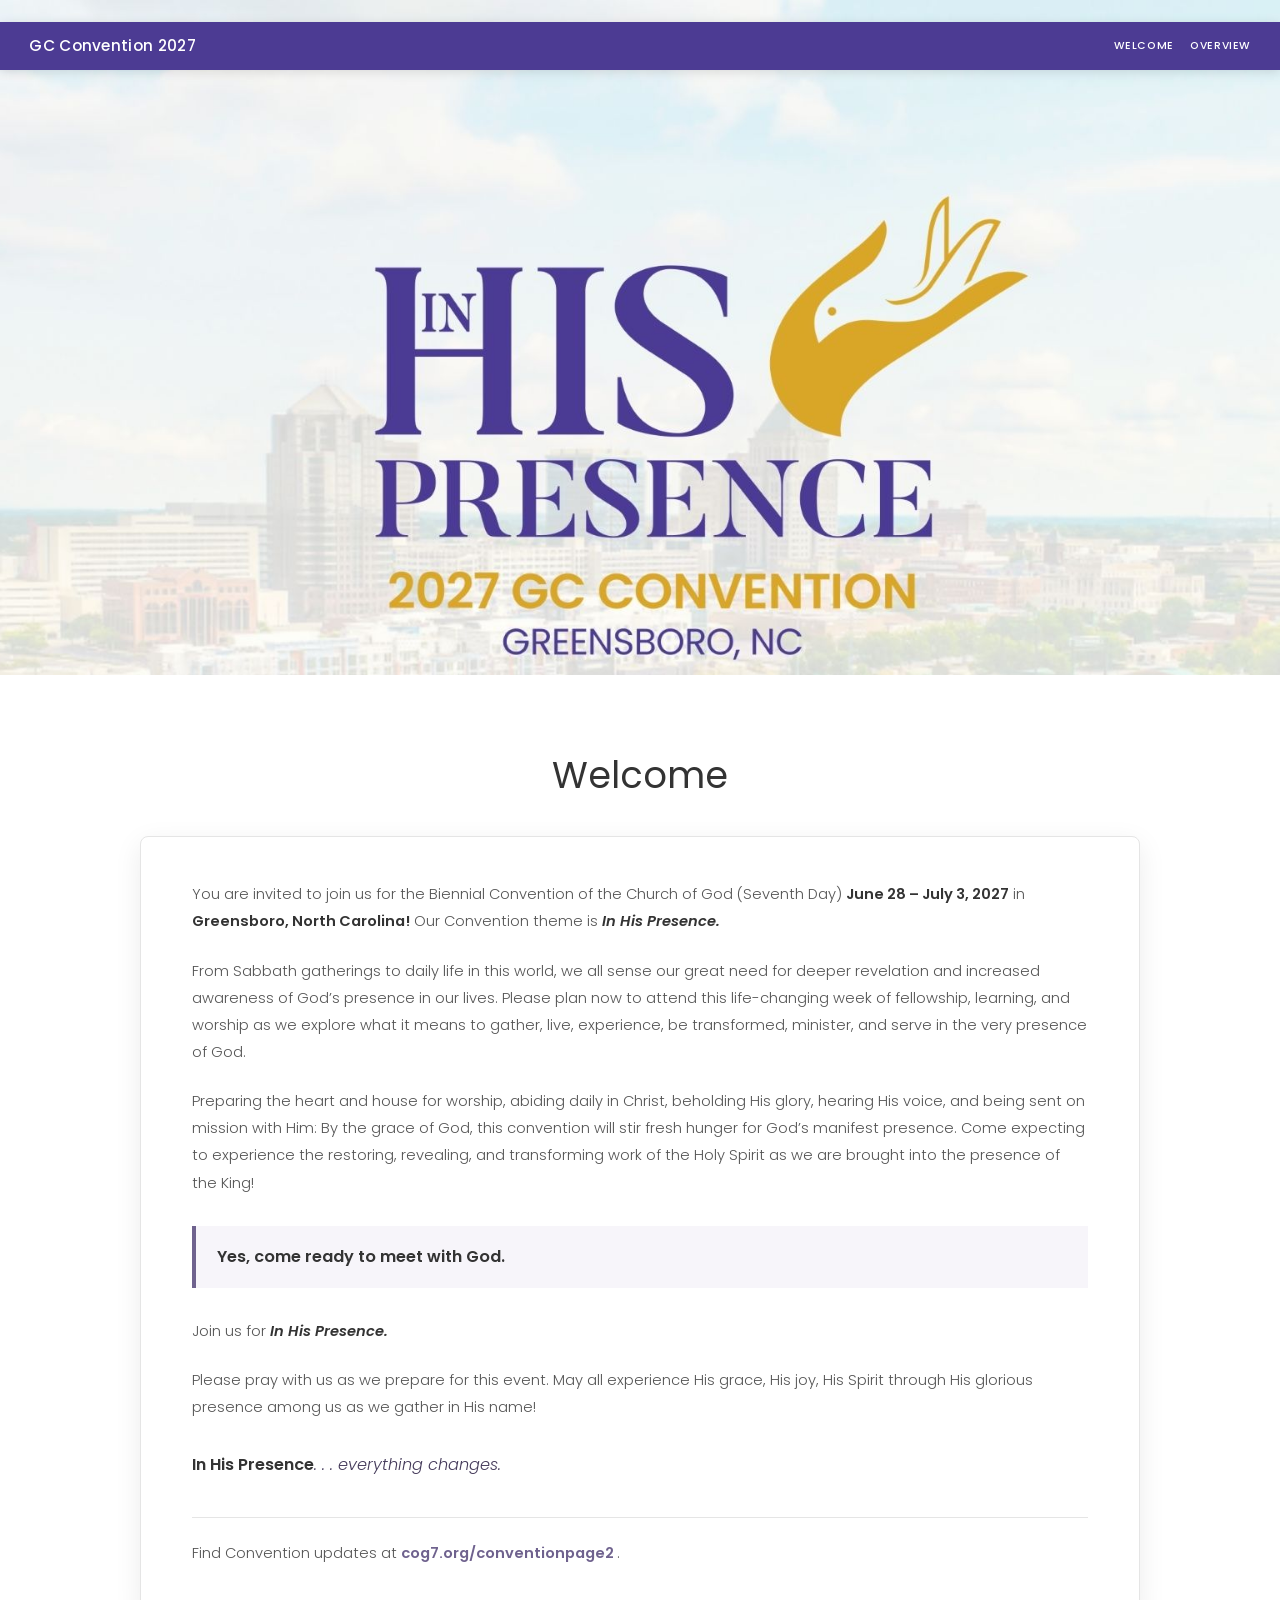
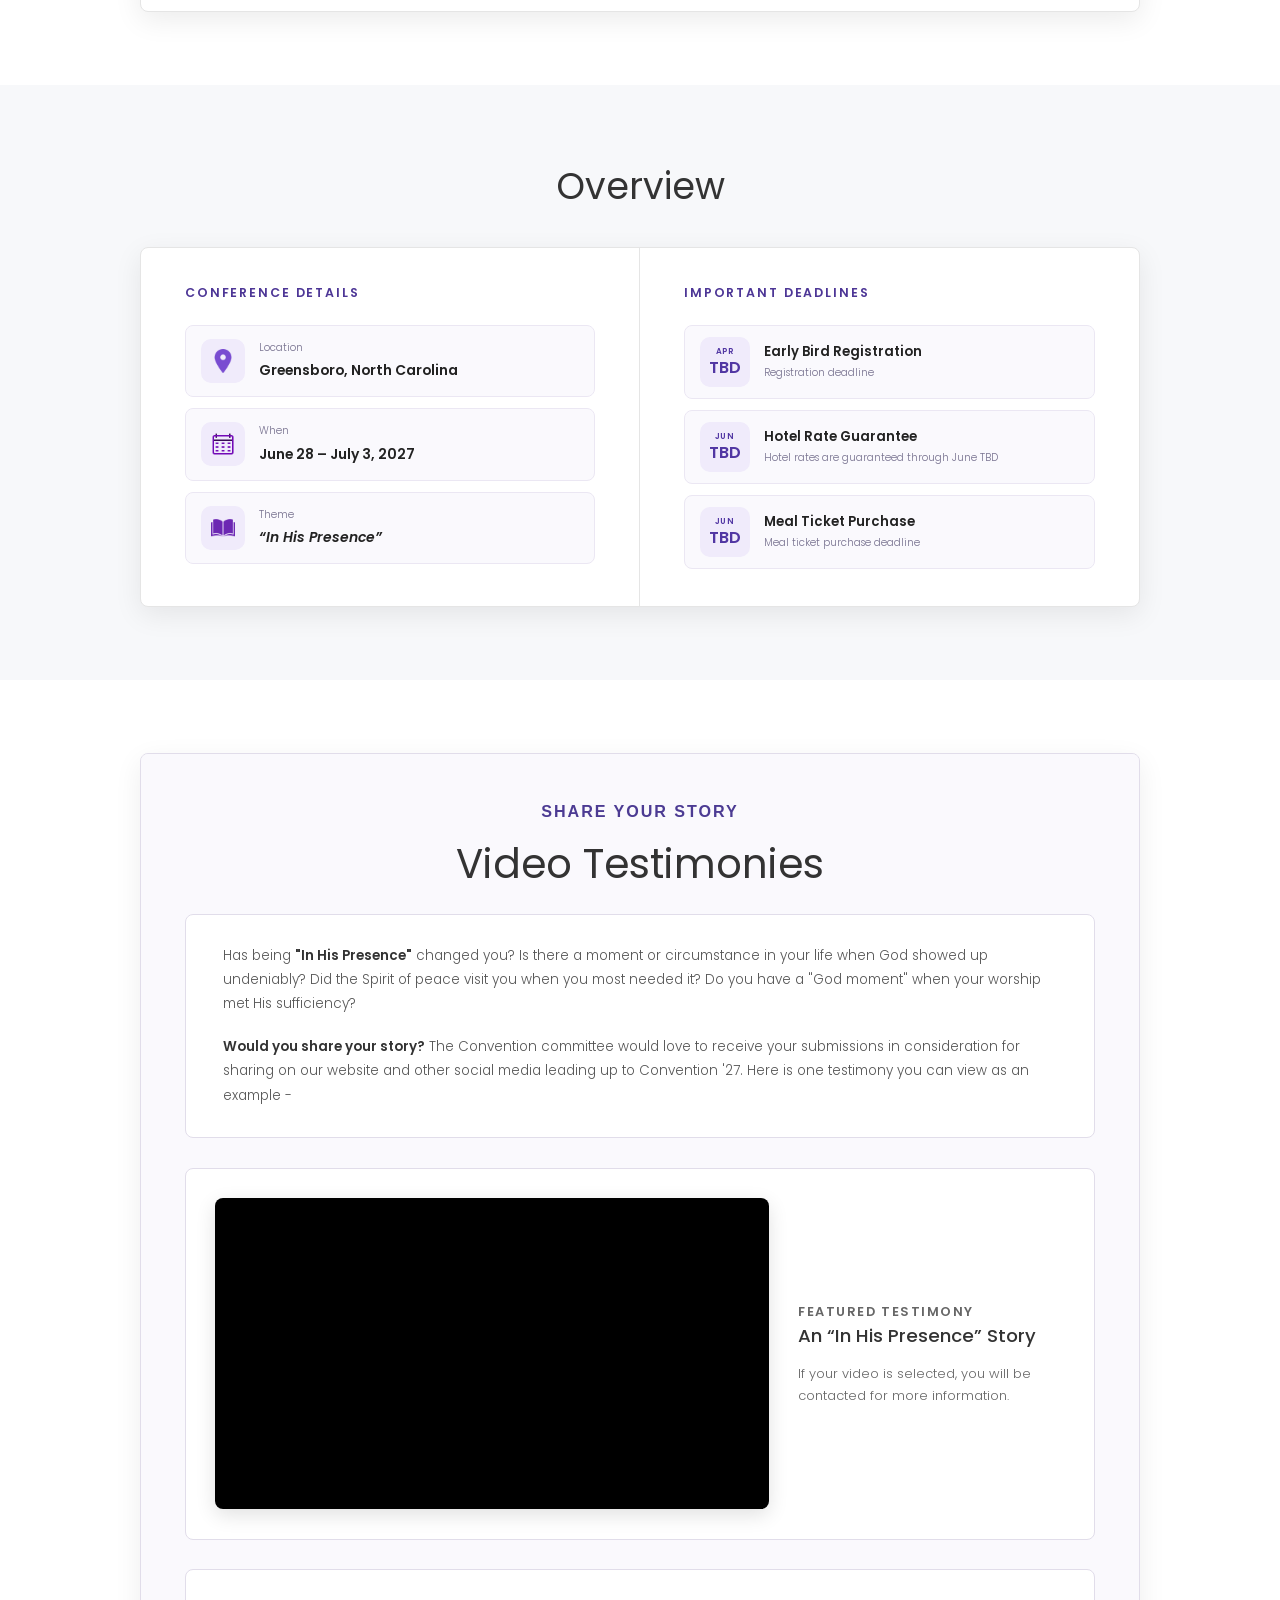
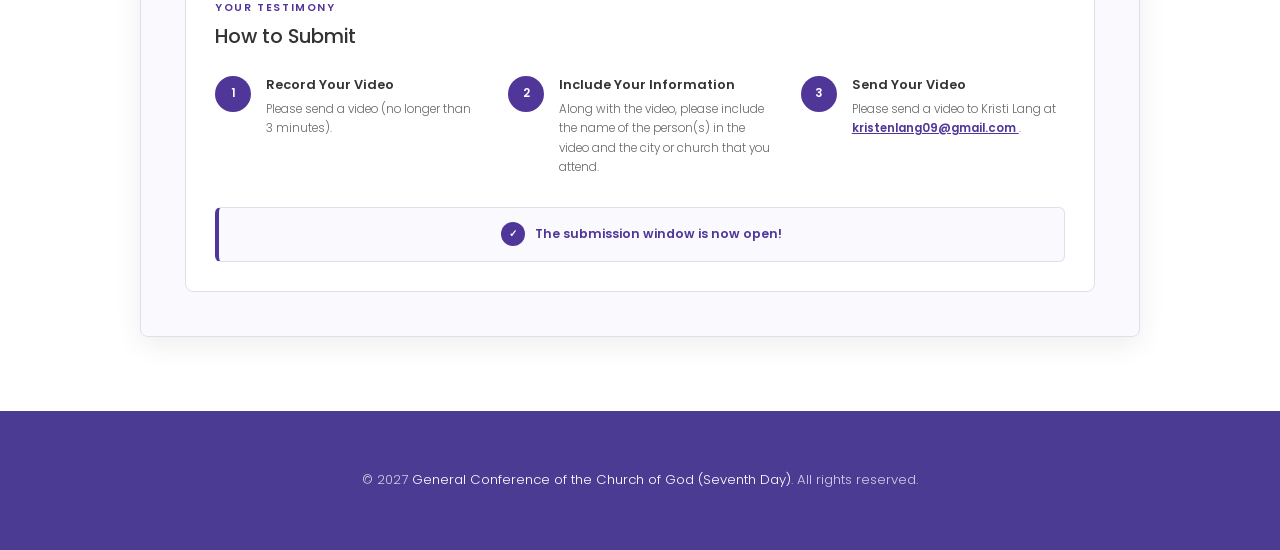
==== commit ee0bc61a: "Hide Promotional Section" ====
--- a/index.html
+++ b/index.html
@@ -417,7 +417,6 @@
 						<!-- Video Testimonies -->
 						<div class="gc-testimony-section">
 
-
 							<!-- Header -->
 							<div class="gc-testimony-heading">
 
@@ -425,9 +424,9 @@
 									Share Your Story
 								</p>
 
-								<h3>
-									Invitation: Video Testimonies
-								</h3>
+								<h2>
+									Video Testimonies
+								</h2>
 
 							</div>
 
--- a/assets/css/main.css
+++ b/assets/css/main.css
@@ -8744,6 +8744,37 @@
 	line-height: 1;
 }
 
+/* Video Testimonies title to other main section titles */
+.gc-testimony-heading h2 {
+    font-size: 2.75rem;
+    font-weight: 400;
+    line-height: 1.2;
+    color: #333333;
+    margin: 0;
+    text-align: center;
+}
+
+/* Share Your Story */
+.gc-testimony-heading .gc-testimony-label {
+    font-size: 1.1rem;
+    font-weight: 700;
+    letter-spacing: 0.12em;
+    text-transform: uppercase;
+    color: #4C3B93;
+    margin: 0 0 1rem 0;
+    text-align: center;
+}
+
+/* Make Share Your Story slightly larger */
+.gc-testimony-heading .gc-testimony-label {
+    font-size: 1.1rem;
+    font-weight: 700;
+    letter-spacing: 0.12em;
+    text-transform: uppercase;
+    color: #4C3B93;
+    margin: 0 0 1rem 0;
+}
+
 
 /* Tablet */
 
@@ -8890,5 +8921,11 @@
 	display: none !important;
 }
 
-
-
+/* Hide August 2026 Convention Promotion */
+.gc-promotion-header,
+.gc-promotion-content,
+.gc-promotion-divider {
+    display: none;
+}
+
+
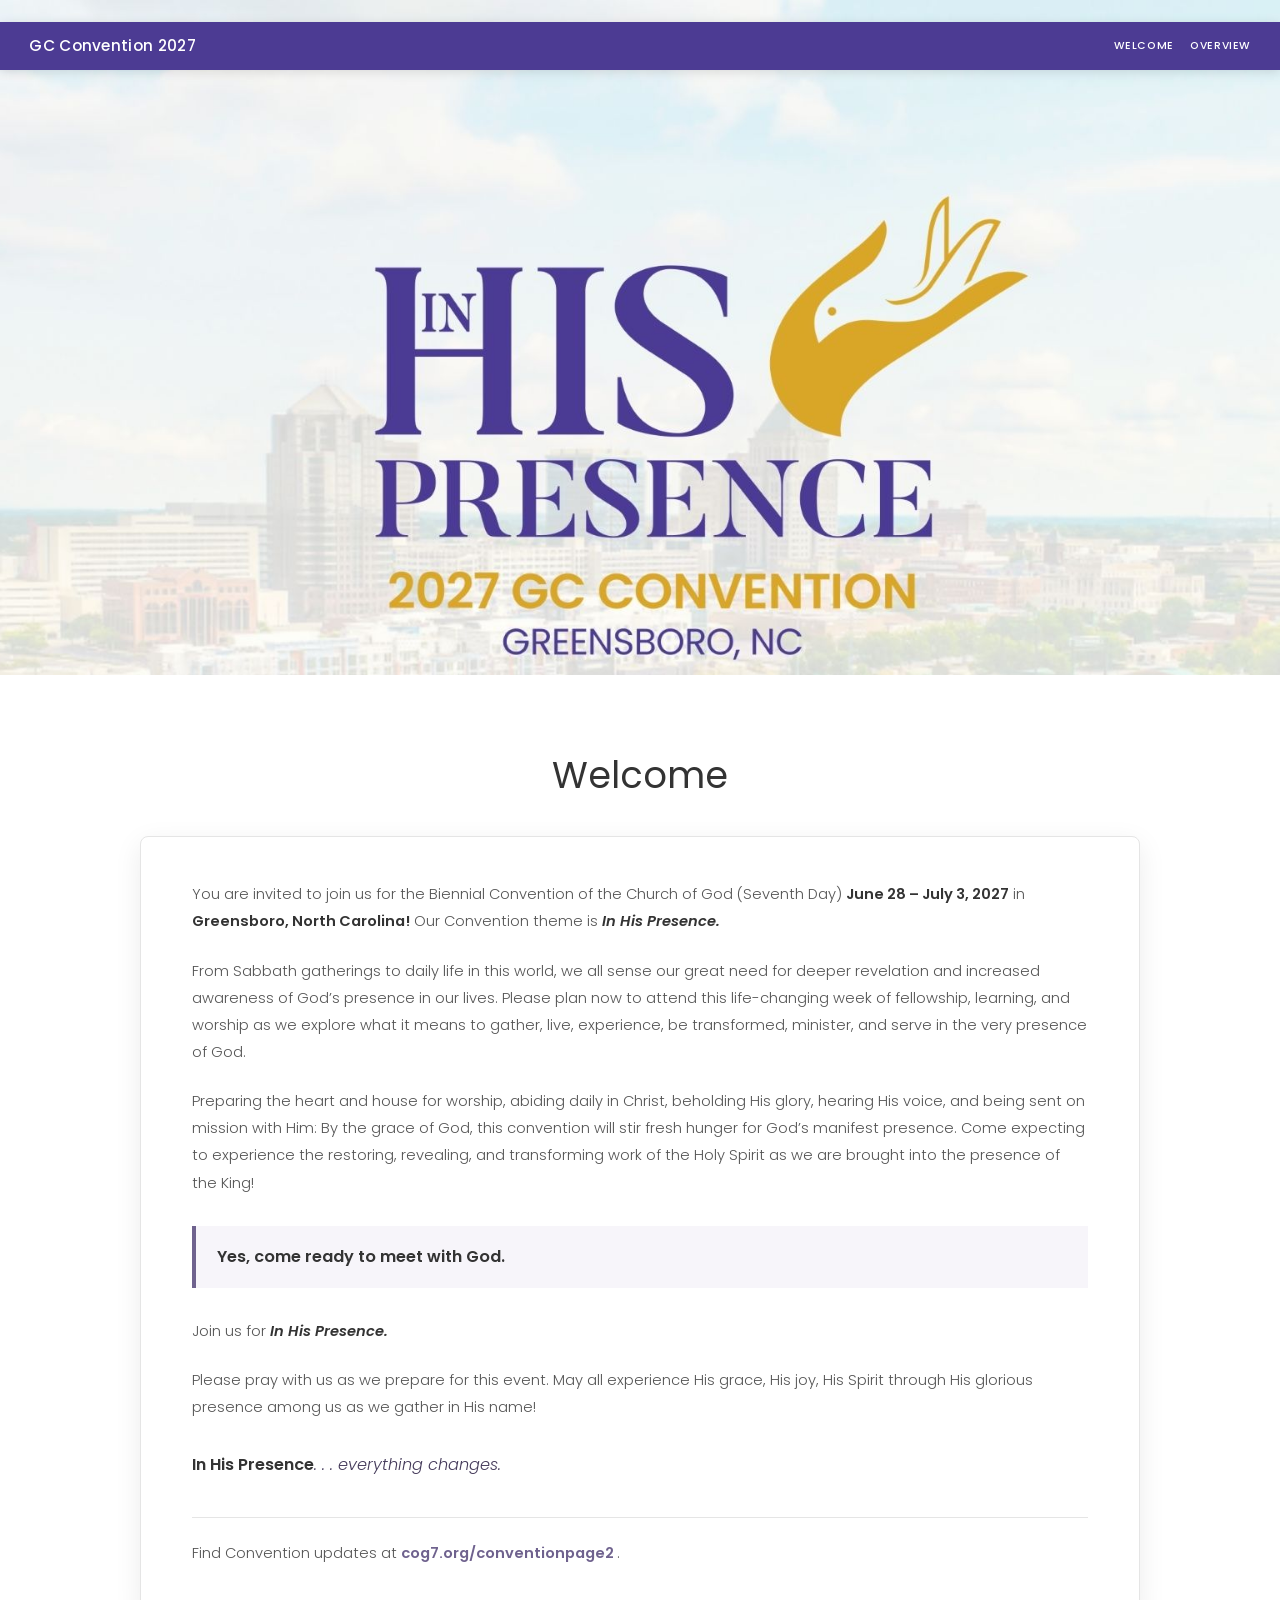
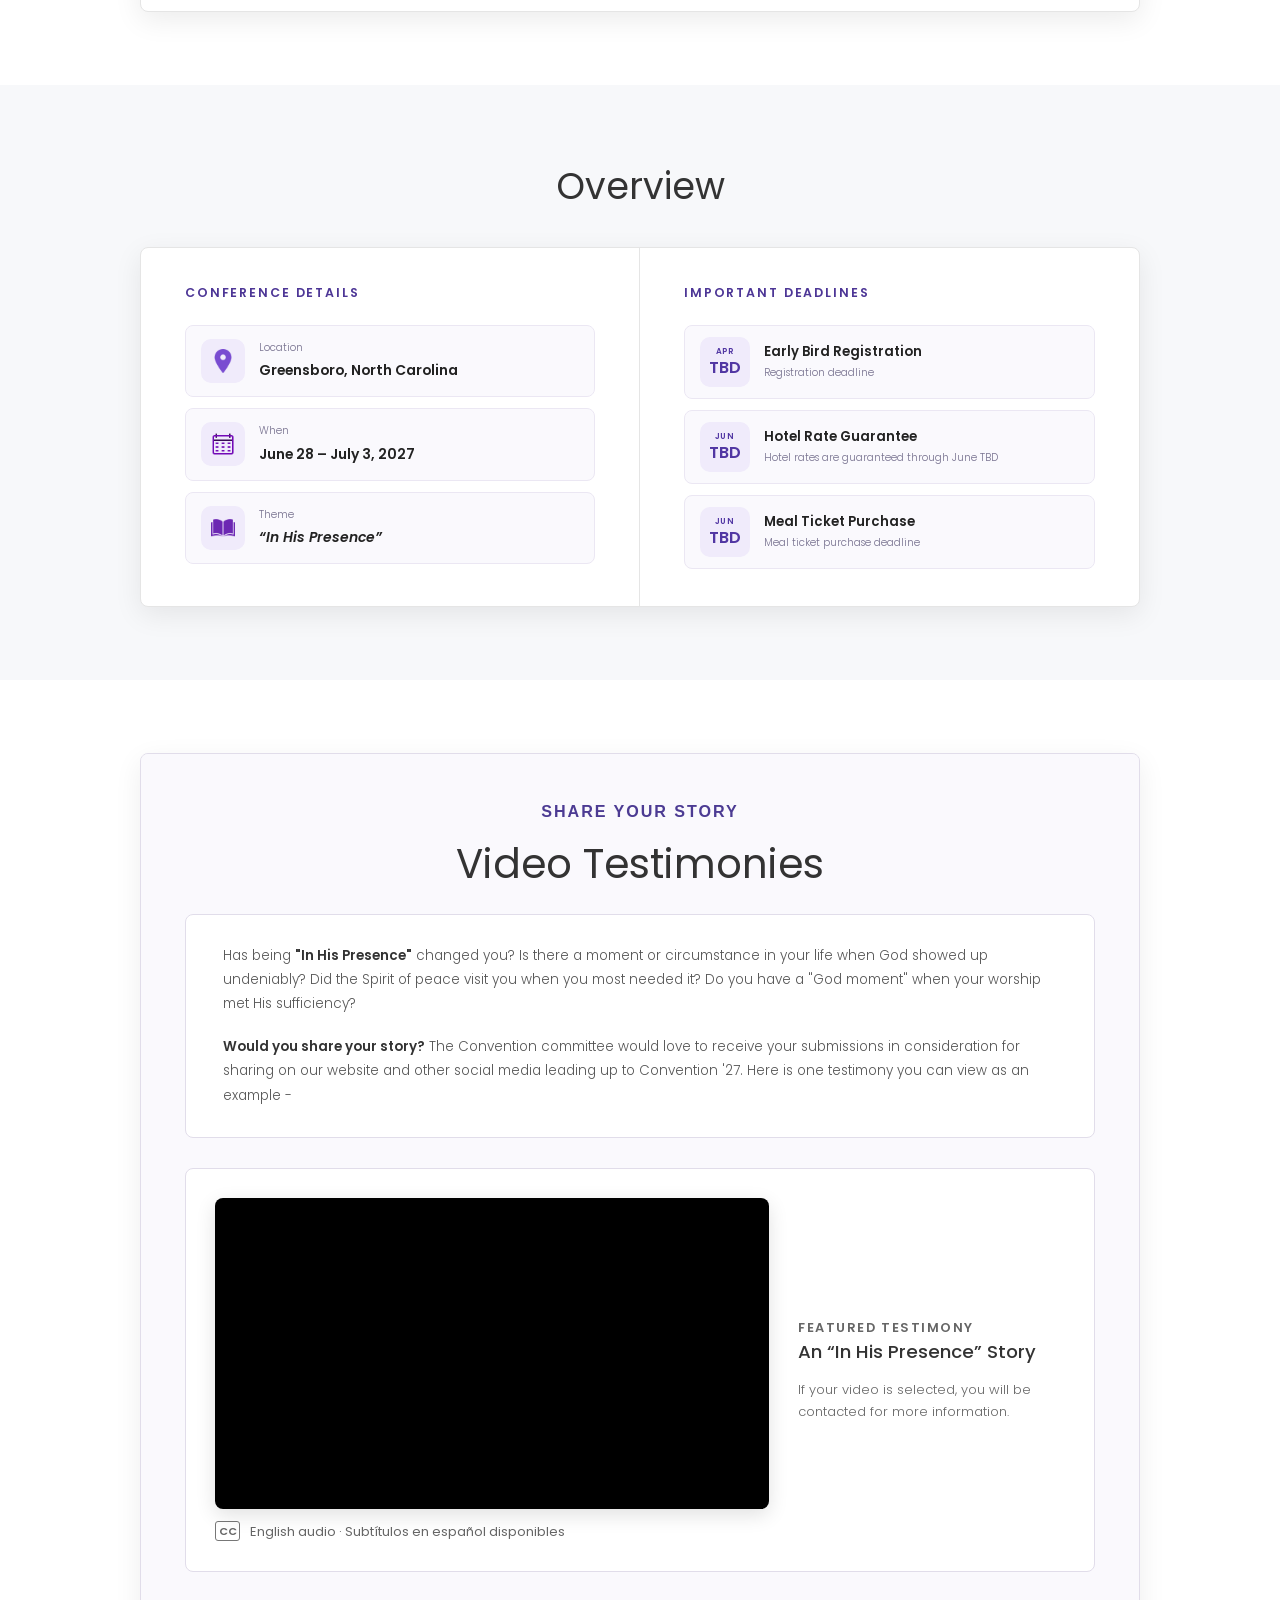
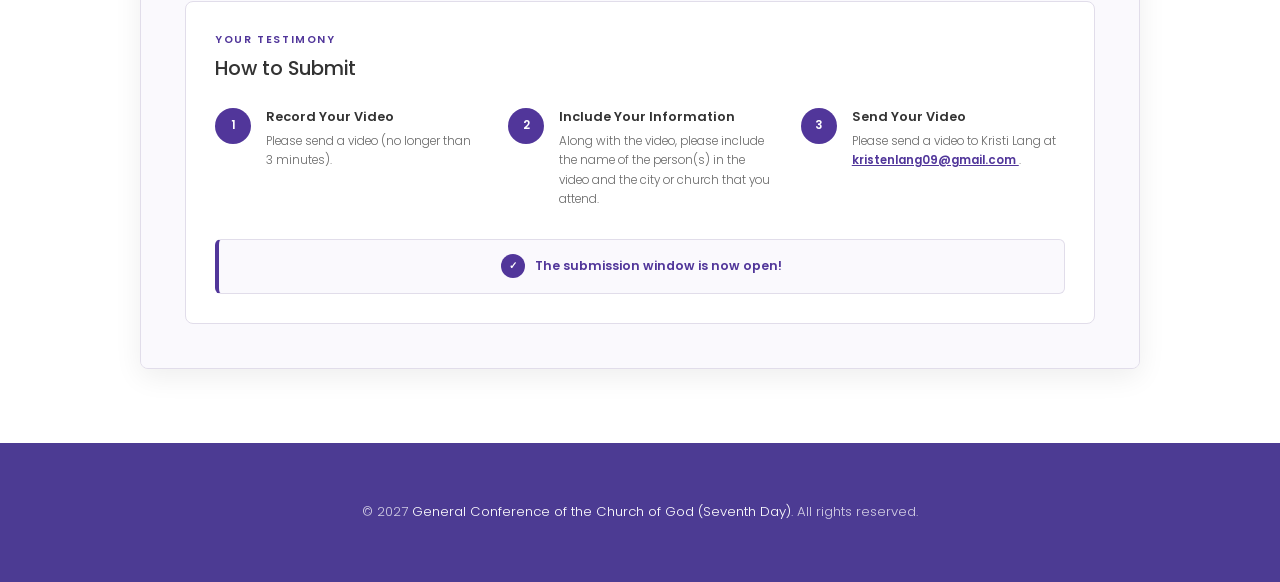
==== commit 6cecbb9d: "Add Video Note below Testimony Video" ====
--- a/index.html
+++ b/index.html
@@ -421,7 +421,7 @@
 							<div class="gc-testimony-heading">
 
 								<p class="gc-testimony-label">
-									Share Your Story
+									Share Your Story 
 								</p>
 
 								<h2>
@@ -452,27 +452,33 @@
 							<!-- Featured Testimony -->
 							<div class="gc-testimony-feature">
 
-
-								<!-- Video -->
+								<!-- Video Column -->
 								<div class="gc-testimony-video">
 
 									<div class="gc-video-wrapper">
-
 										<iframe
-											src="https://www.youtube-nocookie.com/embed/GYbea3p-2_w"
-											title="YouTube video player"
-											frameborder="0"
+											src="https://www.youtube.com/embed/CVgmKc3OfZ0"
+											title="An In His Presence Story"
 											referrerpolicy="strict-origin-when-cross-origin"
 											allow="accelerometer; autoplay; clipboard-write; encrypted-media; gyroscope; picture-in-picture; web-share"
 											allowfullscreen>
 										</iframe>
-
-									</div>
-
-								</div>
-
-
-								<!-- Video Text -->
+									</div>
+
+									<!-- Language Note -->
+									<div class="gc-video-language-note">
+										<div class="gc-language-caption" aria-hidden="true">
+											CC
+										</div>
+										<div class="gc-language-description">
+											English audio · Subtítulos en español disponibles
+										</div>
+									</div>
+
+								</div>
+								<!-- End Video Column -->
+
+								<!-- Video Text Column -->
 								<div class="gc-testimony-feature-text">
 
 									<p class="gc-feature-label">
@@ -484,12 +490,15 @@
 									</h4>
 
 									<p>
-										If your video is selected, you will be contacted for more information.
-									</p>
-
-								</div>
-
-							</div>
+										If your video is selected, you will be contacted
+										for more information.
+									</p>
+
+								</div>
+								<!-- End Video Text Column -->
+
+							</div>
+							<!-- END Featured Testimony -->
 
 
 							<!-- How to Submit -->
--- a/assets/css/main.css
+++ b/assets/css/main.css
@@ -8502,405 +8502,531 @@
 }
 
 
-/* Video Testimonies */
+
+/* ========================================
+   VIDEO TESTIMONIES SECTION
+   ======================================== */
 
 .gc-testimony-section {
-	padding: 3rem;
-	background: #faf9fd;
-}
-
-
-/* Testimony Header */
+    padding: 3rem;
+    background: #faf9fd;
+}
+
+
+/* ========================================
+   TESTIMONY HEADER
+   ======================================== */
 
 .gc-testimony-heading {
-	margin-bottom: 1.75rem;
+    margin-bottom: 1.75rem;
 }
 
 .gc-testimony-label {
-	margin: 0 0 0.4rem;
-	font-size: 0.72rem;
-	font-weight: 600;
-	letter-spacing: 0.15em;
-	text-transform: uppercase;
-	color: #51369a;
+    margin: 0 0 0.4rem;
+    font-size: 0.72rem;
+    font-weight: 600;
+    letter-spacing: 0.15em;
+    text-transform: uppercase;
+    color: #51369a;
 }
 
 .gc-testimony-heading h3 {
-	margin: 0;
-	font-size: 1.7rem;
-	font-weight: 500;
-	line-height: 1.3;
-	color: #333333;
-}
-
-
-/* Invitation Card */
-
-.gc-testimony-intro-card {
-	margin-bottom: 2rem;
-	padding: 2rem 2.5rem;
-	background: #ffffff;
-	border: 1px solid #e1ddea;
-	border-radius: 8px;
-}
-
-.gc-testimony-intro-card p {
-	margin: 0 0 1.25rem;
-	font-size: 0.92rem;
-	line-height: 1.8;
-	color: #555555;
-}
-
-.gc-testimony-intro-card p:last-child {
-	margin-bottom: 0;
-}
-
-.gc-testimony-intro-card strong {
-	color: #333333;
-}
-
-
-/* Featured Testimony */
-
-.gc-testimony-feature {
-	display: grid;
-	grid-template-columns: 1.35fr 0.65fr;
-	align-items: center;
-	gap: 2rem;
-	margin-bottom: 2rem;
-	padding: 2rem;
-	background: #ffffff;
-	border: 1px solid #e1ddea;
-	border-radius: 8px;
-}
-
-
-/* Video */
-
-.gc-testimony-video {
-	width: 100%;
-	min-width: 0;
-}
-
-.gc-video-wrapper {
-	position: relative;
-	width: 100%;
-	height: 0;
-	padding-bottom: 56.25%;
-	overflow: hidden;
-	background: #000000;
-	border-radius: 8px;
-	box-shadow: 0 6px 20px rgba(0, 0, 0, 0.12);
-}
-
-.gc-video-wrapper iframe {
-	position: absolute;
-	top: 0;
-	left: 0;
-	width: 100%;
-	height: 100%;
-	border: 0;
-}
-
-
-/* Video Text */
-
-.gc-testimony-feature-text {
-	min-width: 0;
-}
-
-.gc-feature-label {
-	margin: 0 0 0.6rem;
-	font-size: 0.7rem;
-	font-weight: 600;
-	letter-spacing: 0.12em;
-	text-transform: uppercase;
-	color: #51369a;
-}
-
-.gc-testimony-feature-text h4 {
-	margin: 0 0 1rem;
-	font-size: 1.25rem;
-	font-weight: 500;
-	line-height: 1.4;
-	color: #333333;
-}
-
-.gc-testimony-feature-text p {
-	margin: 0;
-	font-size: 0.88rem;
-	line-height: 1.7;
-	color: #666666;
-}
-
-
-/* How to Submit */
-
-.gc-testimony-submit {
-	padding: 2rem;
-	background: #ffffff;
-	border: 1px solid #e1ddea;
-	border-radius: 8px;
-}
-
-.gc-submit-heading {
-	margin-bottom: 1.75rem;
-}
-
-.gc-submit-heading h4 {
-	margin: 0;
-	font-size: 1.35rem;
-	font-weight: 500;
-	line-height: 1.4;
-	color: #333333;
-}
-
-
-/* Submission Steps */
-
-.gc-submit-grid {
-	display: grid;
-	grid-template-columns: repeat(3, 1fr);
-	gap: 2rem;
-}
-
-.gc-submit-item {
-	display: flex;
-	align-items: flex-start;
-	gap: 1rem;
-	min-width: 0;
-}
-
-.gc-submit-number {
-	display: flex;
-	align-items: center;
-	justify-content: center;
-	flex: 0 0 36px;
-	width: 36px;
-	height: 36px;
-	border-radius: 50%;
-	background: #51369a;
-	color: #ffffff;
-	font-size: 0.8rem;
-	font-weight: 600;
-}
-
-.gc-submit-item > div {
-	min-width: 0;
-}
-
-.gc-submit-item strong {
-	display: block;
-	margin-bottom: 0.4rem;
-	font-size: 0.88rem;
-	line-height: 1.4;
-	color: #333333;
-}
-
-.gc-submit-item p {
-	margin: 0;
-	font-size: 0.8rem;
-	line-height: 1.65;
-	color: #666666;
-}
-
-.gc-submit-item a {
-	color: #51369a;
-	font-weight: 600;
-	word-break: break-word;
-}
-
-
-/* Submission Notice */
-
-.gc-testimony-open {
-	display: flex;
-	align-items: center;
-	justify-content: center;
-	gap: 0.65rem;
-	margin-top: 2rem;
-	padding: 1rem 1.25rem;
-	background: #faf9fd;
-	border: 1px solid #e1ddea;
-	border-left: 4px solid #51369a;
-	border-radius: 6px;
-	color: #51369a;
-	font-size: 0.85rem;
-	font-weight: 600;
-	text-align: center;
-}
-
-.gc-testimony-open-icon {
-	display: flex;
-	align-items: center;
-	justify-content: center;
-	flex: 0 0 24px;
-	width: 24px;
-	height: 24px;
-	border-radius: 50%;
-	background: #51369a;
-	color: #ffffff;
-	font-size: 0.7rem;
-	line-height: 1;
-}
-
-/* Video Testimonies title to other main section titles */
+    margin: 0;
+    font-size: 1.7rem;
+    font-weight: 500;
+    line-height: 1.3;
+    color: #333333;
+}
+
+/* Main Section Title */
+
 .gc-testimony-heading h2 {
+    margin: 0;
     font-size: 2.75rem;
     font-weight: 400;
     line-height: 1.2;
     color: #333333;
-    margin: 0;
     text-align: center;
 }
 
-/* Share Your Story */
+/* Share Your Story Label */
+
 .gc-testimony-heading .gc-testimony-label {
+    margin: 0 0 1rem;
     font-size: 1.1rem;
     font-weight: 700;
     letter-spacing: 0.12em;
     text-transform: uppercase;
     color: #4C3B93;
-    margin: 0 0 1rem 0;
     text-align: center;
 }
 
-/* Make Share Your Story slightly larger */
-.gc-testimony-heading .gc-testimony-label {
-    font-size: 1.1rem;
-    font-weight: 700;
+
+/* ========================================
+   INVITATION CARD
+   ======================================== */
+
+.gc-testimony-intro-card {
+    margin-bottom: 2rem;
+    padding: 2rem 2.5rem;
+    background: #ffffff;
+    border: 1px solid #e1ddea;
+    border-radius: 8px;
+}
+
+.gc-testimony-intro-card p {
+    margin: 0 0 1.25rem;
+    font-size: 0.92rem;
+    line-height: 1.8;
+    color: #555555;
+}
+
+.gc-testimony-intro-card p:last-child {
+    margin-bottom: 0;
+}
+
+.gc-testimony-intro-card strong {
+    color: #333333;
+}
+
+
+/* ========================================
+   FEATURED TESTIMONY CARD
+   ======================================== */
+
+.gc-testimony-feature {
+    display: grid;
+    grid-template-columns: minmax(0, 1.35fr) minmax(0, 0.65fr);
+    align-items: center;
+    gap: 2rem;
+    margin-bottom: 2rem;
+    padding: 2rem;
+    background: #ffffff;
+    border: 1px solid #e1ddea;
+    border-radius: 8px;
+}
+
+
+/* ========================================
+   VIDEO PLAYER
+   ======================================== */
+
+.gc-testimony-video {
+    width: 100%;
+    min-width: 0;
+}
+
+.gc-video-wrapper {
+    position: relative;
+    width: 100%;
+    height: 0;
+    padding-bottom: 56.25%;
+    overflow: hidden;
+    background: #000000;
+    border-radius: 8px;
+    box-shadow: 0 6px 20px rgba(0, 0, 0, 0.12);
+}
+
+.gc-video-wrapper iframe {
+    position: absolute;
+    top: 0;
+    left: 0;
+    width: 100%;
+    height: 100%;
+    border: 0;
+}
+
+
+/* ========================================
+   VIDEO LANGUAGE NOTE
+   ======================================== */
+
+.gc-video-language-note {
+    display: flex;
+    align-items: center;
+    gap: 10px;
+    margin: 12px 0 0;
+    padding: 0;
+    border: none;
+    background: transparent;
+}
+
+/* Small CC Icon */
+
+.gc-language-caption {
+    display: flex;
+    align-items: center;
+    justify-content: center;
+    flex: 0 0 auto;
+    width: 25px;
+    height: 20px;
+    padding: 0;
+    border: 1px solid #777777;
+    border-radius: 3px;
+    background: transparent;
+    color: #666666;
+    font-size: 11px;
+    font-weight: 600;
+    line-height: 1;
+}
+
+/* Language Description */
+
+.gc-language-description {
+    min-width: 0;
+    margin: 0;
+    padding: 0;
+    border: none;
+    background: transparent;
+    color: #666666;
+    font-size: 13px;
+    font-weight: 400;
+    line-height: 1.5;
+}
+
+
+/* ========================================
+   FEATURED TESTIMONY TEXT
+   ======================================== */
+
+.gc-testimony-feature-text {
+    min-width: 0;
+}
+
+.gc-feature-label {
+    margin: 0 0 0.6rem;
+    font-size: 0.7rem;
+    font-weight: 600;
     letter-spacing: 0.12em;
     text-transform: uppercase;
-    color: #4C3B93;
-    margin: 0 0 1rem 0;
-}
-
-
-/* Tablet */
+    color: #51369a;
+}
+
+.gc-testimony-feature-text h4 {
+    margin: 0 0 1rem;
+    font-size: 1.25rem;
+    font-weight: 500;
+    line-height: 1.4;
+    color: #333333;
+}
+
+.gc-testimony-feature-text p {
+    margin: 0;
+    font-size: 0.88rem;
+    line-height: 1.7;
+    color: #666666;
+}
+
+
+/* ========================================
+   HOW TO SUBMIT
+   ======================================== */
+
+.gc-testimony-submit {
+    padding: 2rem;
+    background: #ffffff;
+    border: 1px solid #e1ddea;
+    border-radius: 8px;
+}
+
+.gc-submit-heading {
+    margin-bottom: 1.75rem;
+}
+
+.gc-submit-heading h4 {
+    margin: 0;
+    font-size: 1.35rem;
+    font-weight: 500;
+    line-height: 1.4;
+    color: #333333;
+}
+
+
+/* ========================================
+   SUBMISSION STEPS
+   ======================================== */
+
+.gc-submit-grid {
+    display: grid;
+    grid-template-columns: repeat(3, minmax(0, 1fr));
+    gap: 2rem;
+}
+
+.gc-submit-item {
+    display: flex;
+    align-items: flex-start;
+    gap: 1rem;
+    min-width: 0;
+}
+
+.gc-submit-number {
+    display: flex;
+    align-items: center;
+    justify-content: center;
+    flex: 0 0 36px;
+    width: 36px;
+    height: 36px;
+    border-radius: 50%;
+    background: #51369a;
+    color: #ffffff;
+    font-size: 0.8rem;
+    font-weight: 600;
+}
+
+.gc-submit-item > div {
+    min-width: 0;
+}
+
+.gc-submit-item strong {
+    display: block;
+    margin-bottom: 0.4rem;
+    font-size: 0.88rem;
+    line-height: 1.4;
+    color: #333333;
+}
+
+.gc-submit-item p {
+    margin: 0;
+    font-size: 0.8rem;
+    line-height: 1.65;
+    color: #666666;
+}
+
+.gc-submit-item a {
+    color: #51369a;
+    font-weight: 600;
+    overflow-wrap: anywhere;
+}
+
+
+/* ========================================
+   SUBMISSION NOTICE
+   ======================================== */
+
+.gc-testimony-open {
+    display: flex;
+    align-items: center;
+    justify-content: center;
+    gap: 0.65rem;
+    margin-top: 2rem;
+    padding: 1rem 1.25rem;
+    background: #faf9fd;
+    border: 1px solid #e1ddea;
+    border-left: 4px solid #51369a;
+    border-radius: 6px;
+    color: #51369a;
+    font-size: 0.85rem;
+    font-weight: 600;
+    text-align: center;
+}
+
+.gc-testimony-open-icon {
+    display: flex;
+    align-items: center;
+    justify-content: center;
+    flex: 0 0 24px;
+    width: 24px;
+    height: 24px;
+    border-radius: 50%;
+    background: #51369a;
+    color: #ffffff;
+    font-size: 0.7rem;
+    line-height: 1;
+}
+
+
+/* ========================================
+   TABLET - 980px AND BELOW
+   ======================================== */
 
 @media screen and (max-width: 980px) {
 
-	.gc-promotion-section {
-		padding: 4rem 2rem;
-	}
-
-	.gc-testimony-feature {
-		grid-template-columns: 1fr;
-		gap: 1.75rem;
-	}
-
-	.gc-submit-grid {
-		grid-template-columns: 1fr;
-		gap: 1.5rem;
-	}
-
-}
-
-
-/* Mobile */
+    .gc-promotion-section {
+        padding: 4rem 2rem;
+    }
+
+    .gc-testimony-feature {
+        grid-template-columns: minmax(0, 1fr);
+        gap: 1.75rem;
+    }
+
+    .gc-submit-grid {
+        grid-template-columns: minmax(0, 1fr);
+        gap: 1.5rem;
+    }
+
+}
+
+
+/* ========================================
+   MOBILE - 736px AND BELOW
+   ======================================== */
 
 @media screen and (max-width: 736px) {
 
-	.gc-promotion-section {
-		padding: 3.5rem 1.25rem;
-	}
-
-	.gc-promotion-header {
-		margin-bottom: 1.75rem;
-	}
-
-	.gc-promotion-header h2 {
-		font-size: 2rem;
-	}
-
-	.gc-promotion-content {
-		padding: 2rem 1.5rem;
-	}
-
-	.gc-promotion-highlight {
-		padding: 1.35rem 1.5rem;
-	}
-
-	.gc-testimony-section {
-		padding: 2rem 1.5rem;
-	}
-
-	.gc-testimony-heading h3 {
-		font-size: 1.45rem;
-	}
-
-	.gc-testimony-intro-card {
-		padding: 1.5rem;
-	}
-
-	.gc-testimony-feature {
-		padding: 1.25rem;
-		gap: 1.5rem;
-	}
-
-	.gc-testimony-submit {
-		padding: 1.5rem;
-	}
-
-	.gc-submit-grid {
-		gap: 1.5rem;
-	}
-
-	.gc-testimony-open {
-		justify-content: flex-start;
-		text-align: left;
-	}
-
-}
-
-
-/* Small Mobile */
+    /* Promotion Section */
+
+    .gc-promotion-section {
+        padding: 3.5rem 1.25rem;
+    }
+
+    .gc-promotion-header {
+        margin-bottom: 1.75rem;
+    }
+
+    .gc-promotion-header h2 {
+        font-size: 2rem;
+    }
+
+    .gc-promotion-content {
+        padding: 2rem 1.5rem;
+    }
+
+    .gc-promotion-highlight {
+        padding: 1.35rem 1.5rem;
+    }
+
+    /* Testimony Section */
+
+    .gc-testimony-section {
+        padding: 2rem 1.5rem;
+    }
+
+    .gc-testimony-heading h2 {
+        font-size: 2rem;
+    }
+
+    .gc-testimony-heading h3 {
+        font-size: 1.45rem;
+    }
+
+    .gc-testimony-intro-card {
+        padding: 1.5rem;
+    }
+
+    .gc-testimony-feature {
+        grid-template-columns: minmax(0, 1fr);
+        padding: 1.25rem;
+        gap: 1.25rem;
+    }
+
+    /* Video Language Note */
+
+    .gc-video-language-note {
+        gap: 8px;
+    }
+
+    .gc-language-description {
+        font-size: 13px;
+    }
+
+    /* Testimony Text */
+
+    .gc-testimony-feature-text h4 {
+        font-size: 1.15rem;
+    }
+
+    /* Submission */
+
+    .gc-testimony-submit {
+        padding: 1.5rem;
+    }
+
+    .gc-submit-grid {
+        gap: 1.5rem;
+    }
+
+    .gc-testimony-open {
+        justify-content: flex-start;
+        text-align: left;
+    }
+
+}
+
+
+/* ========================================
+   SMALL MOBILE - 480px AND BELOW
+   ======================================== */
 
 @media screen and (max-width: 480px) {
 
-	.gc-promotion-section {
-		padding: 3rem 1rem;
-	}
-
-	.gc-promotion-header h2 {
-		font-size: 1.75rem;
-	}
-
-	.gc-promotion-content {
-		padding: 1.75rem 1.25rem;
-	}
-
-	.gc-promotion-highlight {
-		padding: 1.25rem;
-	}
-
-	.gc-testimony-section {
-		padding: 1.75rem 1.25rem;
-	}
-
-	.gc-testimony-intro-card {
-		padding: 1.25rem;
-	}
-
-	.gc-testimony-feature {
-		padding: 1rem;
-	}
-
-	.gc-testimony-submit {
-		padding: 1.25rem;
-	}
-
-	.gc-submit-number {
-		flex: 0 0 32px;
-		width: 32px;
-		height: 32px;
-	}
-
-	.gc-testimony-open {
-		padding: 0.9rem 1rem;
-	}
-
-}
+    /* Promotion Section */
+
+    .gc-promotion-section {
+        padding: 3rem 1rem;
+    }
+
+    .gc-promotion-header h2 {
+        font-size: 1.75rem;
+    }
+
+    .gc-promotion-content {
+        padding: 1.75rem 1.25rem;
+    }
+
+    .gc-promotion-highlight {
+        padding: 1.25rem;
+    }
+
+    /* Testimony Section */
+
+    .gc-testimony-section {
+        padding: 1.75rem 1rem;
+    }
+
+    .gc-testimony-heading h2 {
+        font-size: 1.75rem;
+    }
+
+    .gc-testimony-intro-card {
+        padding: 1.25rem;
+    }
+
+    .gc-testimony-feature {
+        padding: 1rem;
+    }
+
+    .gc-video-wrapper {
+        border-radius: 6px;
+    }
+
+    /* Video Language Note */
+
+    .gc-video-language-note {
+        align-items: flex-start;
+        gap: 8px;
+        margin-top: 10px;
+    }
+
+    .gc-language-description {
+        font-size: 12px;
+        line-height: 1.5;
+    }
+
+    /* Testimony Text */
+
+    .gc-testimony-feature-text h4 {
+        font-size: 1.1rem;
+    }
+
+    /* Submission */
+
+    .gc-testimony-submit {
+        padding: 1.25rem;
+    }
+
+    .gc-submit-number {
+        flex: 0 0 32px;
+        width: 32px;
+        height: 32px;
+    }
+
+    .gc-testimony-open {
+        padding: 0.9rem 1rem;
+    }
+
+}
+
 
 /* =========================================================
    Hide Classes Here: 
